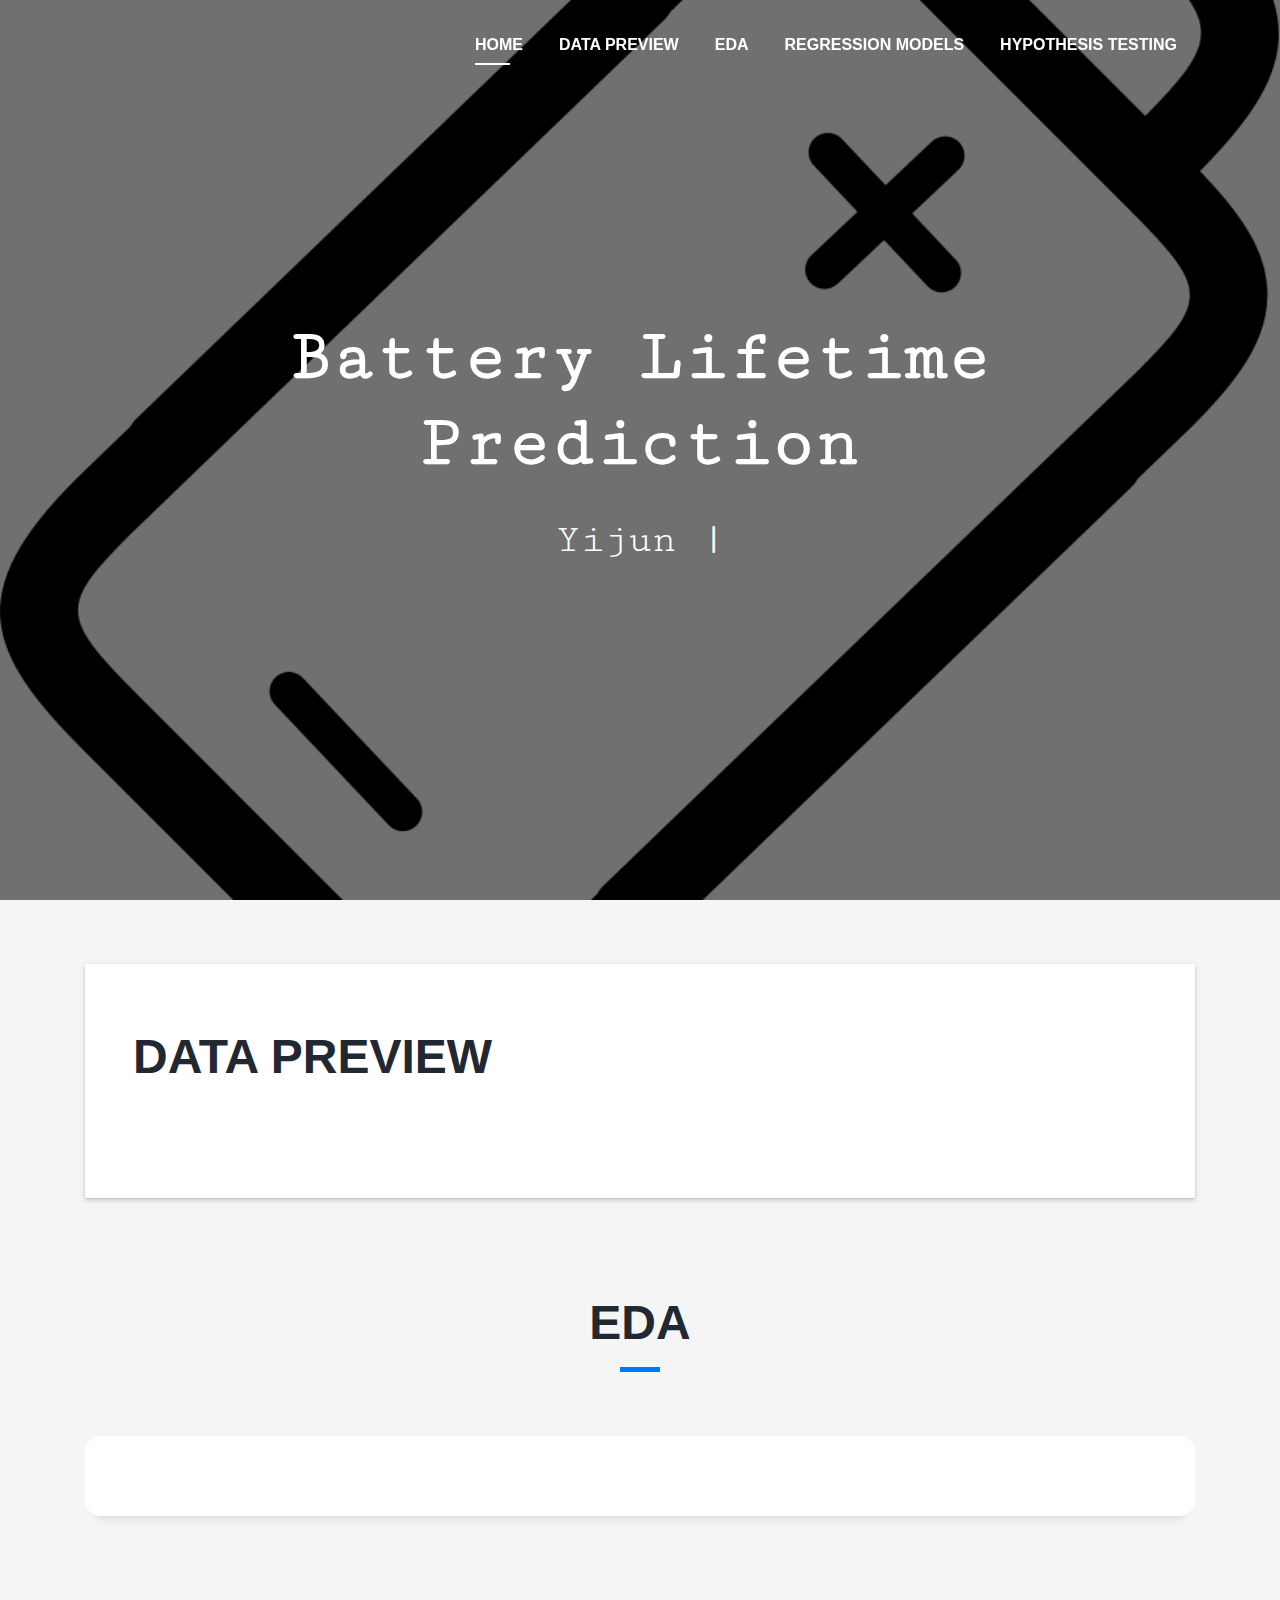
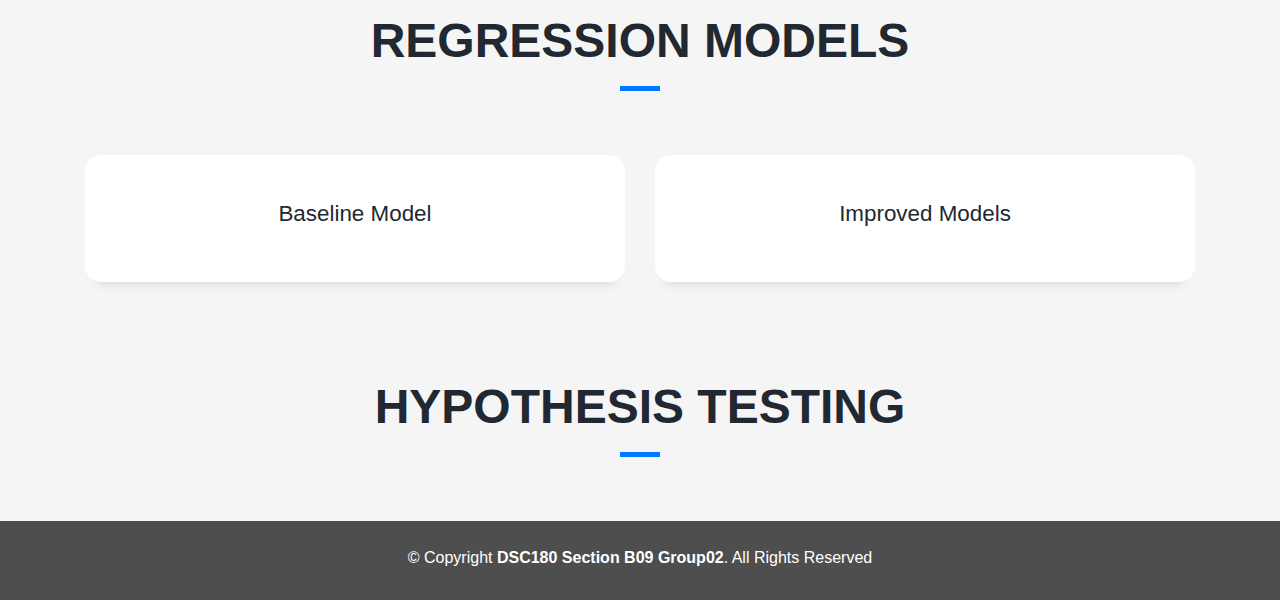
==== docs/index.html @ 3687dd3f "added" ====
<!DOCTYPE html>
<html lang="en">

<head>
  <meta charset="utf-8">
  <meta content="width=device-width, initial-scale=1.0" name="viewport">

  <title>DSC180 Visual Presentation</title>
  <meta content="" name="descriptison">
  <meta content="" name="keywords">

  <!-- Favicons -->

  <link rel="stylesheet" href="https://use.fontawesome.com/releases/v5.15.1/css/all.css" integrity="sha384-vp86vTRFVJgpjF9jiIGPEEqYqlDwgyBgEF109VFjmqGmIY/Y4HV4d3Gp2irVfcrp" crossorigin="anonymous">
  <link rel="preconnect" href="https://fonts.gstatic.com">
  <link href="https://fonts.googleapis.com/css2?family=Cutive+Mono&display=swap" rel="stylesheet">

  <!-- Vendor CSS Files -->
  <link href="assets/vendor/bootstrap/css/bootstrap.min.css" rel="stylesheet">
  <link href="assets/vendor/font-awesome/css/font-awesome.min.css" rel="stylesheet">
  <link href="assets/vendor/ionicons/css/ionicons.min.css" rel="stylesheet">
  <link href="assets/vendor/owl.carousel/assets/owl.carousel.min.css" rel="stylesheet">
  <link href="assets/vendor/venobox/venobox.css" rel="stylesheet">

  <!-- Template Main CSS File -->
  <link href="assets/css/style.css" rel="stylesheet">

  <!-- =======================================================
  * Template Name: DevFolio - v2.3.0
  * Template URL: https://bootstrapmade.com/devfolio-bootstrap-portfolio-html-template/
  * Author: BootstrapMade.com
  * License: https://bootstrapmade.com/license/
  ======================================================== -->
</head>

<body id="page-top">

  <!-- ======= Header/ Navbar ======= -->
  <nav class="navbar navbar-b navbar-trans navbar-expand-md fixed-top" id="mainNav">
    <div class="container">
      <!-- <a class="navbar-brand js-scroll" href="#page-top">Hello, There</a> -->
      <button class="navbar-toggler collapsed" type="button" data-toggle="collapse" data-target="#navbarDefault" aria-controls="navbarDefault" aria-expanded="false" aria-label="Toggle navigation">
        <span></span>
        <span></span>
        <span></span>
      </button>
      <div class="navbar-collapse collapse justify-content-end" id="navbarDefault">
        <ul class="navbar-nav">
          <li class="nav-item">
            <a class="nav-link js-scroll active" href="index.html">Home</a>
          </li>
          <li class="nav-item">
            <a class="nav-link js-scroll" href="#about">Data Preview</a>
          </li>
          <li class="nav-item">
            <a class="nav-link js-scroll" href="#service">EDA</a>
          </li>
          <li class="nav-item">
            <a class="nav-link js-scroll" href="#work">Regression Models</a>
          </li>
          <li class="nav-item">
            <a class="nav-link js-scroll" href="#blog">Hypothesis Testing</a>
          </li>
          <!-- <li class="nav-item">
            <a class="nav-link js-scroll" href="#contact">Contact</a>
          </li> -->
        </ul>
      </div>
    </div>
  </nav>

  <!-- ======= Intro Section ======= -->
  <div id="home" class="intro route bg-image" style="background-image: url(assets/img/intro-bg.jpg)">
    <div class="overlay-itro"></div>
    <div class="intro-content display-table">
      <div class="table-cell">
        <div class="container">
          <!--<p class="display-6 color-d">Hello, world!</p>-->
          <h1 class="intro-title mb-4">Battery Lifetime Prediction</h1>
          <p class="intro-subtitle"><span class="text-slider-items">Yijun Liu, Kaixin Huang, Jinzong Que</span><strong class="text-slider"></strong></p>
          <!-- <p class="pt-3"><a class="btn btn-primary btn js-scroll px-4" href="#about" role="button">Learn More</a></p> -->
        </div>
      </div>
    </div>
  </div><!-- End Intro Section -->

  <main id="main">

    <!-- ======= About Section ======= -->
    <section id="about" class="about-mf sect-pt4 route">
      <div class="container">
        <div class="row">
          <div class="col-sm-12">
            <div class="box-shadow-full">
              <div class="row">
                <!-- <div class="col-md-6"> -->
                  <!-- <div class="row">
                    <div class="col-sm-6 col-md-5">
                      <div class="about-img">
                        <img src="assets/img/testimonial-2.jpg" class="img-fluid rounded b-shadow-a" alt="">
                      </div>
                    </div>
                    <div class="col-sm-6 col-md-7">
                      <div class="about-info">
                        <p><span class="title-s">Name: </span> <span>Yijun Michelle Liu</span></p>
                        <p><span class="title-s">Profile: </span> <span>Data Scientist / Analyst</span></p>
                        <p><span class="title-s">Email: </span> <span>michelleliu1027@gmail.com</span></p>
                        <p><span class="title-s">Phone: </span> <span>(858) 900-4846</span></p>
                      </div>
                    </div>
                  </div> -->
                  <!-- <div class="skill-mf">
                    <p class="title-s">Skill</p>
                    <span>Python</span> <span class="pull-right">85%</span>
                    <div class="progress">
                      <div class="progress-bar" role="progressbar" style="width: 85%; background-color: #4e4e4e;" aria-valuenow="85" aria-valuemin="0" aria-valuemax="100"></div>
                    </div>
                    <span>SQL</span> <span class="pull-right">75%</span>
                    <div class="progress">
                      <div class="progress-bar" role="progressbar" style="width: 75%;background-color: #4e4e4e;" aria-valuenow="75" aria-valuemin="0" aria-valuemax="100"></div>
                    </div>
                    <span>CSS / HTML / JavaScript</span> <span class="pull-right">70%</span>
                    <div class="progress">
                      <div class="progress-bar" role="progressbar" style="width: 70%;background-color: #4e4e4e;" aria-valuenow="70" aria-valuemin="0" aria-valuemax="100"></div>
                    </div>
                    <span>Java</span> <span class="pull-right">60%</span>
                    <div class="progress">
                      <div class="progress-bar" role="progressbar" style="width: 60%;background-color: #4e4e4e;" aria-valuenow="60" aria-valuemin="0" aria-valuemax="100"></div>
                    </div>
                  </div> -->
                <!-- </div> -->
                <div class="col-md-12">
                  <div class="about-me pt-4 pt-md-0">
                    <div class="title-box-2">
                      <h3 class="title-a">
                        Data Preview
                      </h3>
                      <!-- <div>
                        <iframe  src="https://drive.google.com/file/d/12ZG8dMNoC3jYnWRDH4kyrfX8lHMbrJe5/preview" width="480" height="480"></iframe>                      </div>
                    </div> -->
                  </div>
                </div>
              </div>
            </div>
          </div>
        </div>
      </div>
    </section><!-- End About Section -->

    <!-- ======= Services Section ======= -->
    <section id="service" class="services-mf pt-5 route">
      <div class="container">
        <div class="row">
          <div class="col-md-12">
            <div class="title-box text-center">
              <h3 class="title-a">
                EDA
              </h3>
              <p class="subtitle-a">
              </p>
              <div class="line-mf"></div>
            </div>
          </div>
        </div>
        <div class="row">
          <div class="col-md">
            <div class="service-box">
<!--               
              <div class="service-ico">
                <span class="ico-circle"><i class="fas fa-chalkboard-teacher"></i></span>
              </div> -->


              <!-- <div class="service-content">


                <h2 class="s-title">UCSD Data Science Tutor</h2>
                <button type="button" class="btn btn-primary btn-tutor" data-toggle="modal" data-target=".bd-example-modal-lg-1">See More</button>
                <div class="modal fade bd-example-modal-lg-1" tabindex="-1" role="dialog" aria-labelledby="myLargeModalLabel" aria-hidden="true">
                  <div class="modal-dialog modal-xl">
                    <div class="modal-content">
                      <p class="s-description text-center">
                        <h1 class="jdDescrip">What I did there</h1>
                        <ul>
                          <li>Have been tutoring for 1 year and 3 months, total for 5 quarters. Tutored courses: DSC80 and DSC20 (Professor Aaron Fraenkel, and Professor Marina Langlois)</li>
                          <li>Taught Python basics, including cleaning messy data, visualizing data, scraping data, HTML, Regex and machine learning concepts.</li>
                          <li>Assisted Professor Marina Langlois and Professor Aaron Fraenkel in designing programing assignments and problems for Midterms and Finals, graded students’ projects, and held discussion and review session.</li>
                        </ul>
                      </p>
                    </div>
                  </div>
                </div>


              </div> -->
            </div>
          </div>
    </section><!-- End Services Section -->
    <!-- ======= Services Section ======= -->
    <section id="work" class="services-mf pt-5 route">
      <div class="container">
        <div class="row">
          <div class="col-sm-12">
            <div class="title-box text-center">
              <h3 class="title-a">
                Regression Models
              </h3>
              <p class="subtitle-a">
              </p>
              <div class="line-mf"></div>
            </div>
          </div>
        </div>
        <div class="row">
          <div class="col-md-6">
            <div class="service-box">
              <!-- <div class="service-ico">
                <span class="ico-circle"><i class="fab fa-tiktok"></i></span>
              </div> -->
              <div class="service-content">
                <h2 class="s-title">Baseline Model</h2>
                <!-- Large modal -->


                <!-- <button type="button" class="btn btn-primary" data-toggle="modal" data-target=".bd-example-modal-lg">See More</button> -->
<!-- 
                <div class="modal fade bd-example-modal-lg" tabindex="-1" role="dialog" aria-labelledby="myLargeModalLabel" aria-hidden="true">
                  <div class="modal-dialog modal-xl">
                    <div class="modal-content">
                      <p class="s-description text-center">
                        <h1 class="jdDescrip">What I did there</h1>
                        <ul>
                          <li>Exported data of competitions among streamers, and analyzed strategic feasibility to promote the formulation of business-related strategies.</li>
                          <li>Followed abnormal data, collected revenue data of streamers with SQL, and confirmed the correlation between abnormal data and strategic changes.</li>
                          <li>Understood streamers’ needs by carrying out surveys among them and issued questionnaires to those streamers whose revenue has declined; Used Python to analyze the word frequency of text information in the questionnaire, obtained the most frequent words and sentences, and tapped the potential demands of users.</li>
                          <li>Followed up the changes in the strategy, communicated with the Research Department to deploy the strategic experiment, and took responsibility for the overall strategic copywriting</li>
                        </ul>
                      </p>
                    </div>
                  </div>
                </div> -->

              </div>
            </div>
          </div>
          <div class="col-md-6">
            <div class="service-box">
              <!-- <div class="service-ico">
                <span class="ico-circle"><i class="fas fa-tv"></i></span>
              </div> -->
              <div class="service-content">
                <h2 class="s-title">Improved Models</h2>
                <!-- Large modal -->


                <!-- <button type="button" class="btn btn-primary" data-toggle="modal" data-target=".bd-example-modal-lg-6">See More</button> -->

                <!-- <div class="modal fade bd-example-modal-lg-6" tabindex="-1" role="dialog" aria-labelledby="myLargeModalLabel" aria-hidden="true">
                  <div class="modal-dialog modal-xl">
                    <div class="modal-content">
                      <p class="s-description text-center">
                        <h1 class="jdDescrip">What I did there</h1>
                        <ul>
                          <li>Helped Operator Network Center discover the past 3-month behavioral data of unsubscribed users in June by extracting data with SQL from online dataset, cleaning and mining with Python and Excel, exploring abnormal data with Exploratory Data Analysis, and training clustering model (KMeans) with scikitlearn library to extract features</li>
                          <li>Presented weekly and monthly reports about the subscription information by visualizing with PowerPoint and worked closely with Marketing Department to analyze those abnormal data and explore users’ intensives behind those data.</li>
                          <li>Used Python for mining features of unsubscribed VIP and worked closely with Product and Operation Department, planning strategies for increasing monthly User Retention Ratio; decreased the unsubscribed rate in August by 70%.</li>
                        </ul>
                      </p>
                    </div>
                  </div>
                </div> -->

              </div>
            </div>
          </div>
    </section><!-- End Services Section -->

    <!-- ======= Services Section ======= -->
    <section id="blog" class="services-mf pt-5 route">
      <div class="container">
        <div class="row">
          <div class="col-sm-12">
            <div class="title-box text-center">
              <h3 class="title-a">
                Hypothesis Testing
              </h3>
              <p class="subtitle-a">
              </p>
              <div class="line-mf"></div>
            </div>
          </div>
        </div>
        <div class="row">

          <!-- <div class="col-md-6">
            <div class="service-box">
              <div class="service-ico">
                <span class="ico-circle"><i class="fas fa-mouse-pointer"></i></span>
              </div>
              <div class="service-content">
                <h2 class="s-title">Interactive Data Visualization</h2>
                <button type="button" class="btn btn-primary" data-toggle="modal" data-target=".bd-example-modal-lg-2">See More</button>

                <div class="modal fade bd-example-modal-lg-2" tabindex="-1" role="dialog" aria-labelledby="myLargeModalLabel" aria-hidden="true">
                  <div class="modal-dialog modal-xl">
                    <div class="modal-content">
                      <p class="s-description text-center">
                        <h1 class="jdDescrip">What I did</h1>
                        <ul>
                          <li>Designed a dashboard that enabled users to interact with data by real-time mouse moves.</li>
                          <li>Realized data visualization with Highcharts Library, cleaned the original data and designed the data structure with JavaScript, typeset the web page with HTML, and beautified the page with CSS in designing.</li>
                        </ul>
                        <div class="embed-responsive embed-responsive-16by9">
                          <iframe class="embed-responsive-item" src="dataVisualization/index.html" allowfullscreen></iframe>
                        </div>
                      </p>
                    </div>
                  </div>
                </div>
              </div>
            </div>
          </div> -->
<!--           
          <div class="col-md-6">
            <div class="service-box">
              <div class="service-ico">
                <span class="ico-circle"><i class="far fa-smile-wink"></i></span>
              </div>
              <div class="service-content">
                <h2 class="s-title">Facial Recognition and Emotional Detection System</h2>
                <button type="button" class="btn btn-primary" data-toggle="modal" data-target=".bd-example-modal-lg-3">See More</button>

                <div class="modal fade bd-example-modal-lg-3" tabindex="-1" role="dialog" aria-labelledby="myLargeModalLabel" aria-hidden="true">
                  <div class="modal-dialog modal-xl">
                    <div class="modal-content">
                      <p class="s-description text-center">
                        <h1 class="jdDescrip">What I did</h1>
                        <ul>
                          <li>Developed data uploader by using Python to transform pictures with names into a table with columns (name and extracted features) for later training part in this project.</li>
                          <li>Extracted facial mark features with Dlib library on sampled dataset with emotion-labeled pictures, and applied a supervised learning algorithm on those facial marks to train an emotional detector model, achieving a highest accuracy of 89.43% with logistic regression.</li>
                          <iframe src="https://drive.google.com/file/d/1r1zD1OJHiV5Xkw9RMgft1dY8mTyrAZ5q/preview" width="640" height="480"></iframe>                        </ul>
                      </p>
                    </div>
                  </div>
                </div>
              </div>
            </div>
          </div> -->

          
          <!-- <div class="col-md-6">
            <div class="service-box">
              <div class="service-ico">
                <span class="ico-circle"><i class="fas fa-helicopter"></i></span>
              </div>
              <div class="service-content">
                <h2 class="s-title">2015 U.S. Flight Delay Forecast Project </h2>
                <button type="button" class="btn btn-primary" data-toggle="modal" data-target=".bd-example-modal-lg-4">See More</button>

                <div class="modal fade bd-example-modal-lg-4" tabindex="-1" role="dialog" aria-labelledby="myLargeModalLabel" aria-hidden="true">
                  <div class="modal-dialog modal-xl">
                    <div class="modal-content">
                      <p class="s-description text-center">
                        <h1 class="jdDescrip">What I did</h1>
                        <ul>
                          <li>Collected flight information of U.S. flights in 2015, and found that flight delays were related to location, time and airlines through feature engineering; Built an optimal model based on the decision tree model for predicting flight delays according to the above characteristics, and achieved an accuracy rate of 62%.</li>
                          <li>Was selected as the outstanding project representative of the semester.</li>
                          <div class="embed-responsive embed-responsive-16by9">
                            <iframe src="https://drive.google.com/file/d/1Dc42E1G8ALvD4xvNFuGURfzL2yTkOsL2/preview" width="640" height="480"></iframe>
                          </div>
                        </ul>
                      </p>
                    </div>
                  </div>
                </div>
              </div>
            </div>
          </div> -->



          <!-- <div class="col-md-6">
            <div class="service-box">
              <div class="service-ico">
                <span class="ico-circle"><i class="fas fa-paint-brush"></i></span>
              </div>
              <div class="service-content">
                <h2 class="s-title">Art Analysis for Henri Matisse and Pablo Picasso</h2>
                <button type="button" class="btn btn-primary" data-toggle="modal" data-target=".bd-example-modal-lg-5">See More</button>

                <div class="modal fade bd-example-modal-lg-5" tabindex="-1" role="dialog" aria-labelledby="myLargeModalLabel" aria-hidden="true">
                  <div class="modal-dialog modal-xl">
                    <div class="modal-content">
                      <p class="s-description text-center">
                        <h1 class="jdDescrip">What I did</h1>
                        <ul>
                          <li>Took responsible for data extracting; Assisted in extracting features of Henri Matisse and Pablo Picasso’s paintings, and trained an arbitrary tree model based on RMS Contrast and Average Entropy, with a model classification accuracy of up to 83.3%.</li>
                          <iframe src="https://drive.google.com/file/d/1qhPd_f94xGOTPGQF1C0S_T3L8R3OWzOp/preview" width="640" height="480"></iframe>
                        </ul>
                      </p>
                    </div>
                  </div>
                </div>
              </div>
            </div>
          </div> -->



        </div>
    </section><!-- End Services Section -->



  </main><!-- End #main -->

  <!-- ======= Footer ======= -->
  <footer>
    <div class="container">
      <div class="row">
        <div class="col-sm-12">
          <div class="copyright-box">
            <p class="copyright">&copy; Copyright <strong>DSC180 Section B09 Group02</strong>. All Rights Reserved</p>
            <div class="credits">
              <!--
              All the links in the footer should remain intact.
              You can delete the links only if you purchased the pro version.
              Licensing information: https://bootstrapmade.com/license/
              Purchase the pro version with working PHP/AJAX contact form: https://bootstrapmade.com/buy/?theme=DevFolio
            -->
            </div>
          </div>
        </div>
      </div>
    </div>
  </footer><!-- End  Footer -->

  <a href="#" class="back-to-top"><i class="fa fa-chevron-up"></i></a>
  <div id="preloader"></div>

  <!-- Vendor JS Files -->
  <script src="assets/vendor/jquery/jquery.min.js"></script>
  <script src="assets/vendor/bootstrap/js/bootstrap.bundle.min.js"></script>
  <script src="assets/vendor/jquery.easing/jquery.easing.min.js"></script>
  <script src="assets/vendor/php-email-form/validate.js"></script>
  <script src="assets/vendor/waypoints/jquery.waypoints.min.js"></script>
  <script src="assets/vendor/counterup/jquery.counterup.min.js"></script>
  <script src="assets/vendor/owl.carousel/owl.carousel.min.js"></script>
  <script src="assets/vendor/typed.js/typed.min.js"></script>
  <script src="assets/vendor/venobox/venobox.min.js"></script>

  <!-- Template Main JS File -->
  <script src="assets/js/main.js"></script>

</body>

</html>
---- docs/assets/vendor/venobox/venobox.css ----
/* ------ venobox.css --------*/
.vbox-overlay *, .vbox-overlay *:before, .vbox-overlay *:after{
    -webkit-backface-visibility: hidden;
    -webkit-box-sizing:border-box;
    -moz-box-sizing:border-box;
    box-sizing:border-box;
}
.vbox-overlay * { 
    -webkit-backface-visibility: visible;
    backface-visibility: visible;
}
.vbox-overlay{
    display: -webkit-flex;
    display: flex;
    -webkit-flex-direction: column;
    flex-direction: column;
    -webkit-justify-content: center;
    justify-content: center;
    -webkit-align-items: center;
    align-items: center;
    position: fixed;
    left: 0;
    top: 0;
    bottom: 0;
    right: 0;
    z-index: 999999;
}

/* ----- navigation ----- */
.vbox-title{
    width: 100%;
    height: 40px;
    float: left;
    text-align: center;
    line-height: 28px;
    font-size: 12px;
    padding: 6px 50px;
    overflow: hidden;
    position: fixed;
    display: none;
    left: 0;
    z-index: 89;
}
.vbox-close{
    cursor: pointer;
    position: fixed;
    top: -1px;
    right: 0;
    width: 50px;
    height: 40px;
    padding: 6px;
    display: block;
    background-position:10px center;
    overflow: hidden;
    font-size: 24px;
    line-height: 1;
    text-align: center;
    z-index: 99;
}
.vbox-left{
    cursor: pointer;
    position: fixed;
    left: 0;
    height: 40px;
    overflow: hidden;
    line-height: 28px;
    font-size: 12px;
    z-index: 99;
    display: flex;
    align-items:center;
}
.vbox-num{
    display: inline-block;
    margin: 6px 0 6px 15px;
}
/* ----- Social share ----- */
.vbox-share{
    line-height: 28px;
    font-size: 12px;
    overflow: hidden;
    position: fixed;
    left: 0;
    z-index: 98;
    display: flex;
    align-items:center;
    justify-content: center;
    width: 100%;
    text-align: center;
}
.vbox-share svg{
    max-height: 28px;
    width: 28px;
    z-index: 10;
    margin-left: 12px;
    margin-top: 6px;
    margin-bottom: 6px;
    vertical-align: middle;
}


/* ----- navigation ARROWS ----- */
.vbox-next, .vbox-prev{
    position: fixed;
    top: 50%;
    margin-top: -15px;
    overflow: hidden;
    cursor: pointer;
    display: block;
    width: 45px;
    height: 45px;
    z-index: 99;
}
.vbox-next span, .vbox-prev span{
    position: relative;
    width: 20px;
    height: 20px;
    border: 2px solid transparent;
    border-top-color: #B6B6B6;
    border-right-color: #B6B6B6;
    text-indent: -100px;
    position: absolute;
    top: 8px;
    display: block;
}
.vbox-prev{
    left: 15px;
}
.vbox-next{
    right: 15px;
}
.vbox-prev span{
    left: 10px;
    -ms-transform: rotate(-135deg);
    -webkit-transform: rotate(-135deg);
    transform: rotate(-135deg);
}
.vbox-next span{
    -ms-transform: rotate(45deg);
    -webkit-transform: rotate(45deg);
    transform: rotate(45deg);
    right: 10px;
}
/* ------- inline window ------ */
.vbox-inline{
    width: 420px;
    height: 315px;
    height: 70vh;
    padding: 10px;
    background: #fff;
    margin: 0 auto;
    overflow: auto;
    text-align: left;
}
/* ------- Video & iFrames window ------ */
.venoframe{
    max-width: 100%;
    width: 100%;
    border: none;
    width: 100%;
    height: 260px;
    height: 70vh;
}
.venoframe.vbvid{
    height: 260px;
}
@media (min-width: 768px) {
    .venoframe, .vbox-inline{
        width: 90%;
        height: 360px;
        height: 70vh;
    }
    .venoframe.vbvid{
        width: 640px;
        height: 360px;
    }
}
@media (min-width: 992px) {
    .venoframe, .vbox-inline{
        max-width: 1200px;
        width: 80%;
        height: 540px;
        height: 70vh;
    }
    .venoframe.vbvid{
        width: 960px;
        height: 540px;
    }
}
/* 
Please do NOT edit this part! 
or at least read this note: http://i.imgur.com/7C0ws9e.gif
*/
.vbox-open{
    overflow: hidden;
}
.vbox-container{
    position: absolute;
    left: 0;
    right: 0;
    top: 0;
    bottom: 0;
    overflow-x: hidden;
    overflow-y: scroll;
    overflow-scrolling: touch;
    -webkit-overflow-scrolling: touch;
    z-index: 20;
    max-height: 100%;

}

.vbox-content{
    text-align: center;
    float: left;
    width: 100%;
    position: relative;
    overflow: hidden;
    padding: 20px 4%;
}
.vbox-container img{
    max-width: 100%;
    height: auto;
}
.vbox-figlio{
    box-shadow: 0 0 12px rgba(0,0,0,0.19), 0 6px 6px rgba(0,0,0,0.23);
    max-width: 100%;
    text-align: initial;
}
img.vbox-figlio{
    -webkit-user-select: none;
-khtml-user-select: none;
-moz-user-select: none;
-o-user-select: none;
user-select: none;
}
.vbox-content.swipe-left{
    margin-left: -200px !important;
}
.vbox-content.swipe-right{
    margin-left: 200px !important;
}
.vbox-animated{
    webkit-transition: margin 300ms ease-out;
    transition: margin 300ms ease-out;
}

/* ---------- preloader ----------
 * SPINKIT 
 * http://tobiasahlin.com/spinkit/
-------------------------------- */
.sk-double-bounce,.sk-rotating-plane{width:40px;height:40px;margin:40px auto}.sk-rotating-plane{background-color:#333;-webkit-animation:sk-rotatePlane 1.2s infinite ease-in-out;animation:sk-rotatePlane 1.2s infinite ease-in-out}@-webkit-keyframes sk-rotatePlane{0%{-webkit-transform:perspective(120px) rotateX(0) rotateY(0);transform:perspective(120px) rotateX(0) rotateY(0)}50%{-webkit-transform:perspective(120px) rotateX(-180.1deg) rotateY(0);transform:perspective(120px) rotateX(-180.1deg) rotateY(0)}100%{-webkit-transform:perspective(120px) rotateX(-180deg) rotateY(-179.9deg);transform:perspective(120px) rotateX(-180deg) rotateY(-179.9deg)}}@keyframes sk-rotatePlane{0%{-webkit-transform:perspective(120px) rotateX(0) rotateY(0);transform:perspective(120px) rotateX(0) rotateY(0)}50%{-webkit-transform:perspective(120px) rotateX(-180.1deg) rotateY(0);transform:perspective(120px) rotateX(-180.1deg) rotateY(0)}100%{-webkit-transform:perspective(120px) rotateX(-180deg) rotateY(-179.9deg);transform:perspective(120px) rotateX(-180deg) rotateY(-179.9deg)}}.sk-double-bounce{position:relative}.sk-double-bounce .sk-child{width:100%;height:100%;border-radius:50%;background-color:#333;opacity:.6;position:absolute;top:0;left:0;-webkit-animation:sk-doubleBounce 2s infinite ease-in-out;animation:sk-doubleBounce 2s infinite ease-in-out}.sk-chasing-dots .sk-child,.sk-spinner-pulse,.sk-three-bounce .sk-child{background-color:#333;border-radius:100%}.sk-double-bounce .sk-double-bounce2{-webkit-animation-delay:-1s;animation-delay:-1s}@-webkit-keyframes sk-doubleBounce{0%,100%{-webkit-transform:scale(0);transform:scale(0)}50%{-webkit-transform:scale(1);transform:scale(1)}}@keyframes sk-doubleBounce{0%,100%{-webkit-transform:scale(0);transform:scale(0)}50%{-webkit-transform:scale(1);transform:scale(1)}}.sk-wave{margin:40px auto;width:50px;height:40px;text-align:center;font-size:10px}.sk-wave .sk-rect{background-color:#333;height:100%;width:6px;display:inline-block;-webkit-animation:sk-waveStretchDelay 1.2s infinite ease-in-out;animation:sk-waveStretchDelay 1.2s infinite ease-in-out}.sk-wave .sk-rect1{-webkit-animation-delay:-1.2s;animation-delay:-1.2s}.sk-wave .sk-rect2{-webkit-animation-delay:-1.1s;animation-delay:-1.1s}.sk-wave .sk-rect3{-webkit-animation-delay:-1s;animation-delay:-1s}.sk-wave .sk-rect4{-webkit-animation-delay:-.9s;animation-delay:-.9s}.sk-wave .sk-rect5{-webkit-animation-delay:-.8s;animation-delay:-.8s}@-webkit-keyframes sk-waveStretchDelay{0%,100%,40%{-webkit-transform:scaleY(.4);transform:scaleY(.4)}20%{-webkit-transform:scaleY(1);transform:scaleY(1)}}@keyframes sk-waveStretchDelay{0%,100%,40%{-webkit-transform:scaleY(.4);transform:scaleY(.4)}20%{-webkit-transform:scaleY(1);transform:scaleY(1)}}.sk-wandering-cubes{margin:40px auto;width:40px;height:40px;position:relative}.sk-wandering-cubes .sk-cube{background-color:#333;width:10px;height:10px;position:absolute;top:0;left:0;-webkit-animation:sk-wanderingCube 1.8s ease-in-out -1.8s infinite both;animation:sk-wanderingCube 1.8s ease-in-out -1.8s infinite both}.sk-chasing-dots,.sk-spinner-pulse{width:40px;height:40px;margin:40px auto}.sk-wandering-cubes .sk-cube2{-webkit-animation-delay:-.9s;animation-delay:-.9s}@-webkit-keyframes sk-wanderingCube{0%{-webkit-transform:rotate(0);transform:rotate(0)}25%{-webkit-transform:translateX(30px) rotate(-90deg) scale(.5);transform:translateX(30px) rotate(-90deg) scale(.5)}50%{-webkit-transform:translateX(30px) translateY(30px) rotate(-179deg);transform:translateX(30px) translateY(30px) rotate(-179deg)}50.1%{-webkit-transform:translateX(30px) translateY(30px) rotate(-180deg);transform:translateX(30px) translateY(30px) rotate(-180deg)}75%{-webkit-transform:translateX(0) translateY(30px) rotate(-270deg) scale(.5);transform:translateX(0) translateY(30px) rotate(-270deg) scale(.5)}100%{-webkit-transform:rotate(-360deg);transform:rotate(-360deg)}}@keyframes sk-wanderingCube{0%{-webkit-transform:rotate(0);transform:rotate(0)}25%{-webkit-transform:translateX(30px) rotate(-90deg) scale(.5);transform:translateX(30px) rotate(-90deg) scale(.5)}50%{-webkit-transform:translateX(30px) translateY(30px) rotate(-179deg);transform:translateX(30px) translateY(30px) rotate(-179deg)}50.1%{-webkit-transform:translateX(30px) translateY(30px) rotate(-180deg);transform:translateX(30px) translateY(30px) rotate(-180deg)}75%{-webkit-transform:translateX(0) translateY(30px) rotate(-270deg) scale(.5);transform:translateX(0) translateY(30px) rotate(-270deg) scale(.5)}100%{-webkit-transform:rotate(-360deg);transform:rotate(-360deg)}}.sk-spinner-pulse{-webkit-animation:sk-pulseScaleOut 1s infinite ease-in-out;animation:sk-pulseScaleOut 1s infinite ease-in-out}@-webkit-keyframes sk-pulseScaleOut{0%{-webkit-transform:scale(0);transform:scale(0)}100%{-webkit-transform:scale(1);transform:scale(1);opacity:0}}@keyframes sk-pulseScaleOut{0%{-webkit-transform:scale(0);transform:scale(0)}100%{-webkit-transform:scale(1);transform:scale(1);opacity:0}}.sk-chasing-dots{position:relative;text-align:center;-webkit-animation:sk-chasingDotsRotate 2s infinite linear;animation:sk-chasingDotsRotate 2s infinite linear}.sk-chasing-dots .sk-child{width:60%;height:60%;display:inline-block;position:absolute;top:0;-webkit-animation:sk-chasingDotsBounce 2s infinite ease-in-out;animation:sk-chasingDotsBounce 2s infinite ease-in-out}.sk-chasing-dots .sk-dot2{top:auto;bottom:0;-webkit-animation-delay:-1s;animation-delay:-1s}@-webkit-keyframes sk-chasingDotsRotate{100%{-webkit-transform:rotate(360deg);transform:rotate(360deg)}}@keyframes sk-chasingDotsRotate{100%{-webkit-transform:rotate(360deg);transform:rotate(360deg)}}@-webkit-keyframes sk-chasingDotsBounce{0%,100%{-webkit-transform:scale(0);transform:scale(0)}50%{-webkit-transform:scale(1);transform:scale(1)}}@keyframes sk-chasingDotsBounce{0%,100%{-webkit-transform:scale(0);transform:scale(0)}50%{-webkit-transform:scale(1);transform:scale(1)}}.sk-three-bounce{margin:40px auto;width:80px;text-align:center}.sk-three-bounce .sk-child{width:20px;height:20px;display:inline-block;-webkit-animation:sk-three-bounce 1.4s ease-in-out 0s infinite both;animation:sk-three-bounce 1.4s ease-in-out 0s infinite both}.sk-circle .sk-child:before,.sk-fading-circle .sk-circle:before{display:block;border-radius:100%;content:'';background-color:#333}.sk-three-bounce .sk-bounce1{-webkit-animation-delay:-.32s;animation-delay:-.32s}.sk-three-bounce .sk-bounce2{-webkit-animation-delay:-.16s;animation-delay:-.16s}@-webkit-keyframes sk-three-bounce{0%,100%,80%{-webkit-transform:scale(0);transform:scale(0)}40%{-webkit-transform:scale(1);transform:scale(1)}}@keyframes sk-three-bounce{0%,100%,80%{-webkit-transform:scale(0);transform:scale(0)}40%{-webkit-transform:scale(1);transform:scale(1)}}.sk-circle{margin:40px auto;width:40px;height:40px;position:relative}.sk-circle .sk-child{width:100%;height:100%;position:absolute;left:0;top:0}.sk-circle .sk-child:before{margin:0 auto;width:15%;height:15%;-webkit-animation:sk-circleBounceDelay 1.2s infinite ease-in-out both;animation:sk-circleBounceDelay 1.2s infinite ease-in-out both}.sk-circle .sk-circle2{-webkit-transform:rotate(30deg);-ms-transform:rotate(30deg);transform:rotate(30deg)}.sk-circle .sk-circle3{-webkit-transform:rotate(60deg);-ms-transform:rotate(60deg);transform:rotate(60deg)}.sk-circle .sk-circle4{-webkit-transform:rotate(90deg);-ms-transform:rotate(90deg);transform:rotate(90deg)}.sk-circle .sk-circle5{-webkit-transform:rotate(120deg);-ms-transform:rotate(120deg);transform:rotate(120deg)}.sk-circle .sk-circle6{-webkit-transform:rotate(150deg);-ms-transform:rotate(150deg);transform:rotate(150deg)}.sk-circle .sk-circle7{-webkit-transform:rotate(180deg);-ms-transform:rotate(180deg);transform:rotate(180deg)}.sk-circle .sk-circle8{-webkit-transform:rotate(210deg);-ms-transform:rotate(210deg);transform:rotate(210deg)}.sk-circle .sk-circle9{-webkit-transform:rotate(240deg);-ms-transform:rotate(240deg);transform:rotate(240deg)}.sk-circle .sk-circle10{-webkit-transform:rotate(270deg);-ms-transform:rotate(270deg);transform:rotate(270deg)}.sk-circle .sk-circle11{-webkit-transform:rotate(300deg);-ms-transform:rotate(300deg);transform:rotate(300deg)}.sk-circle .sk-circle12{-webkit-transform:rotate(330deg);-ms-transform:rotate(330deg);transform:rotate(330deg)}.sk-circle .sk-circle2:before{-webkit-animation-delay:-1.1s;animation-delay:-1.1s}.sk-circle .sk-circle3:before{-webkit-animation-delay:-1s;animation-delay:-1s}.sk-circle .sk-circle4:before{-webkit-animation-delay:-.9s;animation-delay:-.9s}.sk-circle .sk-circle5:before{-webkit-animation-delay:-.8s;animation-delay:-.8s}.sk-circle .sk-circle6:before{-webkit-animation-delay:-.7s;animation-delay:-.7s}.sk-circle .sk-circle7:before{-webkit-animation-delay:-.6s;animation-delay:-.6s}.sk-circle .sk-circle8:before{-webkit-animation-delay:-.5s;animation-delay:-.5s}.sk-circle .sk-circle9:before{-webkit-animation-delay:-.4s;animation-delay:-.4s}.sk-circle .sk-circle10:before{-webkit-animation-delay:-.3s;animation-delay:-.3s}.sk-circle .sk-circle11:before{-webkit-animation-delay:-.2s;animation-delay:-.2s}.sk-circle .sk-circle12:before{-webkit-animation-delay:-.1s;animation-delay:-.1s}@-webkit-keyframes sk-circleBounceDelay{0%,100%,80%{-webkit-transform:scale(0);transform:scale(0)}40%{-webkit-transform:scale(1);transform:scale(1)}}@keyframes sk-circleBounceDelay{0%,100%,80%{-webkit-transform:scale(0);transform:scale(0)}40%{-webkit-transform:scale(1);transform:scale(1)}}.sk-cube-grid{width:40px;height:40px;margin:40px auto}.sk-cube-grid .sk-cube{width:33.33%;height:33.33%;background-color:#333;float:left;-webkit-animation:sk-cubeGridScaleDelay 1.3s infinite ease-in-out;animation:sk-cubeGridScaleDelay 1.3s infinite ease-in-out}.sk-cube-grid .sk-cube1{-webkit-animation-delay:.2s;animation-delay:.2s}.sk-cube-grid .sk-cube2{-webkit-animation-delay:.3s;animation-delay:.3s}.sk-cube-grid .sk-cube3{-webkit-animation-delay:.4s;animation-delay:.4s}.sk-cube-grid .sk-cube4{-webkit-animation-delay:.1s;animation-delay:.1s}.sk-cube-grid .sk-cube5{-webkit-animation-delay:.2s;animation-delay:.2s}.sk-cube-grid .sk-cube6{-webkit-animation-delay:.3s;animation-delay:.3s}.sk-cube-grid .sk-cube7{-webkit-animation-delay:0ms;animation-delay:0ms}.sk-cube-grid .sk-cube8{-webkit-animation-delay:.1s;animation-delay:.1s}.sk-cube-grid .sk-cube9{-webkit-animation-delay:.2s;animation-delay:.2s}@-webkit-keyframes sk-cubeGridScaleDelay{0%,100%,70%{-webkit-transform:scale3D(1,1,1);transform:scale3D(1,1,1)}35%{-webkit-transform:scale3D(0,0,1);transform:scale3D(0,0,1)}}@keyframes sk-cubeGridScaleDelay{0%,100%,70%{-webkit-transform:scale3D(1,1,1);transform:scale3D(1,1,1)}35%{-webkit-transform:scale3D(0,0,1);transform:scale3D(0,0,1)}}.sk-fading-circle{margin:40px auto;width:40px;height:40px;position:relative}.sk-fading-circle .sk-circle{width:100%;height:100%;position:absolute;left:0;top:0}.sk-fading-circle .sk-circle:before{margin:0 auto;width:15%;height:15%;-webkit-animation:sk-circleFadeDelay 1.2s infinite ease-in-out both;animation:sk-circleFadeDelay 1.2s infinite ease-in-out both}.sk-fading-circle .sk-circle2{-webkit-transform:rotate(30deg);-ms-transform:rotate(30deg);transform:rotate(30deg)}.sk-fading-circle .sk-circle3{-webkit-transform:rotate(60deg);-ms-transform:rotate(60deg);transform:rotate(60deg)}.sk-fading-circle .sk-circle4{-webkit-transform:rotate(90deg);-ms-transform:rotate(90deg);transform:rotate(90deg)}.sk-fading-circle .sk-circle5{-webkit-transform:rotate(120deg);-ms-transform:rotate(120deg);transform:rotate(120deg)}.sk-fading-circle .sk-circle6{-webkit-transform:rotate(150deg);-ms-transform:rotate(150deg);transform:rotate(150deg)}.sk-fading-circle .sk-circle7{-webkit-transform:rotate(180deg);-ms-transform:rotate(180deg);transform:rotate(180deg)}.sk-fading-circle .sk-circle8{-webkit-transform:rotate(210deg);-ms-transform:rotate(210deg);transform:rotate(210deg)}.sk-fading-circle .sk-circle9{-webkit-transform:rotate(240deg);-ms-transform:rotate(240deg);transform:rotate(240deg)}.sk-fading-circle .sk-circle10{-webkit-transform:rotate(270deg);-ms-transform:rotate(270deg);transform:rotate(270deg)}.sk-fading-circle .sk-circle11{-webkit-transform:rotate(300deg);-ms-transform:rotate(300deg);transform:rotate(300deg)}.sk-fading-circle .sk-circle12{-webkit-transform:rotate(330deg);-ms-transform:rotate(330deg);transform:rotate(330deg)}.sk-fading-circle .sk-circle2:before{-webkit-animation-delay:-1.1s;animation-delay:-1.1s}.sk-fading-circle .sk-circle3:before{-webkit-animation-delay:-1s;animation-delay:-1s}.sk-fading-circle .sk-circle4:before{-webkit-animation-delay:-.9s;animation-delay:-.9s}.sk-fading-circle .sk-circle5:before{-webkit-animation-delay:-.8s;animation-delay:-.8s}.sk-fading-circle .sk-circle6:before{-webkit-animation-delay:-.7s;animation-delay:-.7s}.sk-fading-circle .sk-circle7:before{-webkit-animation-delay:-.6s;animation-delay:-.6s}.sk-fading-circle .sk-circle8:before{-webkit-animation-delay:-.5s;animation-delay:-.5s}.sk-fading-circle .sk-circle9:before{-webkit-animation-delay:-.4s;animation-delay:-.4s}.sk-fading-circle .sk-circle10:before{-webkit-animation-delay:-.3s;animation-delay:-.3s}.sk-fading-circle .sk-circle11:before{-webkit-animation-delay:-.2s;animation-delay:-.2s}.sk-fading-circle .sk-circle12:before{-webkit-animation-delay:-.1s;animation-delay:-.1s}@-webkit-keyframes sk-circleFadeDelay{0%,100%,39%{opacity:0}40%{opacity:1}}@keyframes sk-circleFadeDelay{0%,100%,39%{opacity:0}40%{opacity:1}}.sk-folding-cube{margin:40px auto;width:40px;height:40px;position:relative;-webkit-transform:rotateZ(45deg);transform:rotateZ(45deg)}.sk-folding-cube .sk-cube{float:left;width:50%;height:50%;position:relative;-webkit-transform:scale(1.1);-ms-transform:scale(1.1);transform:scale(1.1)}.sk-folding-cube .sk-cube:before{content:'';position:absolute;top:0;left:0;width:100%;height:100%;background-color:#333;-webkit-animation:sk-foldCubeAngle 2.4s infinite linear both;animation:sk-foldCubeAngle 2.4s infinite linear both;-webkit-transform-origin:100% 100%;-ms-transform-origin:100% 100%;transform-origin:100% 100%}.sk-folding-cube .sk-cube2{-webkit-transform:scale(1.1) rotateZ(90deg);transform:scale(1.1) rotateZ(90deg)}.sk-folding-cube .sk-cube3{-webkit-transform:scale(1.1) rotateZ(180deg);transform:scale(1.1) rotateZ(180deg)}.sk-folding-cube .sk-cube4{-webkit-transform:scale(1.1) rotateZ(270deg);transform:scale(1.1) rotateZ(270deg)}.sk-folding-cube .sk-cube2:before{-webkit-animation-delay:.3s;animation-delay:.3s}.sk-folding-cube .sk-cube3:before{-webkit-animation-delay:.6s;animation-delay:.6s}.sk-folding-cube .sk-cube4:before{-webkit-animation-delay:.9s;animation-delay:.9s}@-webkit-keyframes sk-foldCubeAngle{0%,10%{-webkit-transform:perspective(140px) rotateX(-180deg);transform:perspective(140px) rotateX(-180deg);opacity:0}25%,75%{-webkit-transform:perspective(140px) rotateX(0);transform:perspective(140px) rotateX(0);opacity:1}100%,90%{-webkit-transform:perspective(140px) rotateY(180deg);transform:perspective(140px) rotateY(180deg);opacity:0}}@keyframes sk-foldCubeAngle{0%,10%{-webkit-transform:perspective(140px) rotateX(-180deg);transform:perspective(140px) rotateX(-180deg);opacity:0}25%,75%{-webkit-transform:perspective(140px) rotateX(0);transform:perspective(140px) rotateX(0);opacity:1}100%,90%{-webkit-transform:perspective(140px) rotateY(180deg);transform:perspective(140px) rotateY(180deg);opacity:0}}
---- docs/assets/css/style.css ----
/**
* Template Name: DevFolio - v2.3.0
* Template URL: https://bootstrapmade.com/devfolio-bootstrap-portfolio-html-template/
* Author: BootstrapMade.com
* License: https://bootstrapmade.com/license/
*/

/*--------------------------------------------------------------
# General
--------------------------------------------------------------*/
body {
  background-color: #f5f5f5;
  color: #4e4e4e;
}

h1,
h2,
h3,
h4,
h5,
h6 {
  color: #222831;
}

a {
  color: #222831;
  transition: all 0.5s ease-in-out;
}

a:hover {
  color: #0078ff;
  text-decoration: none;
  transition: all 0.5s ease-in-out;
}

.p-r {
  position: relative;
}

.color-a {
  color: #0078ff;
}

.color-d {
  color: #f5f5f5;
}

.color-text-a {
  color: #4e4e4e;
}

.box-shadow, .paralax-mf, .service-box, .work-box, .card-blog {
  box-shadow: 0 13px 8px -10px rgba(0, 0, 0, 0.1);
}

.box-shadow-a, .button:hover {
  box-shadow: 0 0 0 4px #cde1f8;
}

.display-5 {
  font-size: 2.5rem;
  font-weight: 300;
  line-height: 1.1;
}

.display-6 {
  font-size: 2rem;
  font-weight: 300;
  line-height: 1.1;
}

.avatar {
  width: 32px;
  height: 32px;
  margin-right: 4px;
  overflow: hidden;
}

.bg-image {
  background-repeat: no-repeat;
  background-attachment: fixed;
  background-size: cover;
  background-position: center center;
}

@media (max-width: 1024px) {
  .bg-image {
    background-attachment: scroll;
  }
}

.overlay-mf {
  background-color: #0078ff;
}

.overlay-mf {
  position: absolute;
  top: 0;
  left: 0px;
  padding: 0;
  height: 100%;
  width: 100%;
  opacity: .7;
}

.paralax-mf {
  position: relative;
  padding: 8rem 0;
}

.display-table {
  width: 100%;
  height: 100%;
  display: table;
}

.table-cell {
  display: table-cell;
  vertical-align: middle;
}

.btn {
   position: absolute;
   left: 40%;

}
.btn-tutor {
   position: absolute;
   left: 45%;

}

.jdDescrip{
  text-align:left;
  text-indent:20px;
}

/*--/ Sections /--*/
.sect-4 {
  padding: 4rem 0;
}

.sect-pt4 {
  padding-top: 4rem;
}

.sect-mt4 {
  margin-top: 4rem;
}

.btn {
  background-color: #4e4e4e;
  color: #fff;
}


/*--/ Title s /--*/
.title-s {
  font-weight: 600;
  color: #1e1e1e;
  font-size: 1.1rem;
}

/*--/ Title A /--*/
.title-box {
  margin-bottom: 4rem;
}

.title-a {
  font-size: 3rem;
  font-weight: bold;
  text-transform: uppercase;
}

.subtitle-a {
  color: #4e4e4e;
}

.line-mf {
  width: 40px;
  height: 5px;
  background-color: #0078ff;
  margin: 0 auto;
}

/*--/ Title Left /--*/
.title-box-2 {
  margin-bottom: 3rem;
}

.title-left {
  font-size: 2rem;
  position: relative;
}

.title-left:before {
  content: '';
  position: absolute;
  height: 3px;
  background-color: #0078ff;
  width: 100px;
  bottom: -12px;
}

/*------/ Box /------*/
.box-pl2 {
  padding-left: 2rem;
}

.box-shadow-full {
  padding: 3rem 1.25rem;
  position: relative;
  background-color: #fff;
  margin-bottom: 3rem;
  z-index: 2;
  box-shadow: 0 1px 1px 0 rgba(0, 0, 0, 0.06), 0 2px 5px 0 rgba(0, 0, 0, 0.2);
}

@media (min-width: 768px) {
  .box-shadow-full {
    padding: 3rem;
  }
}

/*------/ Socials /------*/
.socials {
  padding: 1.5rem 0;
}

.socials ul li {
  display: inline-block;
}

.socials .ico-circle {
  height: 40px;
  width: 40px;
  font-size: 1.7rem;
  border-radius: 50%;
  line-height: 1.4;
  margin: 0 15px 0 0;
  box-shadow: 0 0 0 3px #0078ff;
  transition: all 500ms ease;
}

.socials .ico-circle:hover {
  background-color: #0078ff;
  color: #fff;
  box-shadow: 0 0 0 3px #cde1f8;
  transition: all 500ms ease;
}

/*------/ Ul resect /------*/
.ul-resect, .socials ul, .list-ico, .blog-wrapper .post-meta ul, .box-comments .list-comments, .widget-sidebar .list-sidebar, .widget-tags ul {
  list-style: none;
  padding-left: 0;
  margin-bottom: 0;
}

.list-ico {
  line-height: 2;
}

.list-ico span {
  color: #0078ff;
  margin-right: 10px;
}

/*------/ Ico Circle /------*/
.ico-circle {
  height: 100px;
  width: 100px;
  font-size: 2rem;
  border-radius: 50%;
  line-height: 1.55;
  margin: 0 auto;
  text-align: center;
  box-shadow: 0 0 0 10px #0078ff;
  display: block;
}

/*------/ Owl Carousel /------*/
.owl-theme .owl-dots {
  text-align: center;
  margin-top: 18px;
}

.owl-theme .owl-dots .owl-dot {
  display: inline-block;
}

.owl-theme .owl-dots .owl-dot span {
  width: 18px;
  height: 7px;
  margin: 5px 5px;
  background: #cde1f8;
  border: 0px solid #cde1f8;
  display: block;
  transition: all 0.6s ease-in-out;
  cursor: pointer;
}

.owl-theme .owl-dots .owl-dot:hover span {
  background-color: #cde1f8;
}

.owl-theme .owl-dots .owl-dot.active span {
  background-color: #1B1B1B;
  width: 25px;
}

/*--/ Scrolltop s /--*/
.scrolltop-mf {
  position: relative;
  display: none;
}

.scrolltop-mf span {
  z-index: 999;
  position: fixed;
  width: 42px;
  height: 42px;
  background-color: #0078ff;
  opacity: .7;
  font-size: 1.6rem;
  line-height: 1.5;
  text-align: center;
  color: #fff;
  top: auto;
  left: auto;
  right: 30px;
  bottom: 50px;
  cursor: pointer;
  border-radius: 50%;
}

/*------/ Back to top button /------*/
.back-to-top {
  position: fixed;
  display: none;
  background: #4e4e4e;
  color: #fff;
  width: 44px;
  height: 44px;
  text-align: center;
  line-height: 1;
  font-size: 16px;
  border-radius: 50%;
  right: 15px;
  bottom: 15px;
  transition: background 0.5s;
  z-index: 11;
}

.back-to-top i {
  padding-top: 12px;
  color: #fff;
}

@media (max-width: 768px) {
  .back-to-top {
    bottom: 15px;
  }
}

/*------/ Prelaoder /------*/
#preloader {
  position: fixed;
  top: 0;
  left: 0;
  right: 0;
  bottom: 0;
  z-index: 9999;
  overflow: hidden;
  background: #fff;
}

#preloader:before {
  content: "";
  position: fixed;
  top: calc(50% - 30px);
  left: calc(50% - 30px);
  border: 6px solid #f2f2f2;
  border-top: 6px solid #0078ff;
  border-radius: 50%;
  width: 60px;
  height: 60px;
  -webkit-animation: animate-preloader 1s linear infinite;
  animation: animate-preloader 1s linear infinite;
}

@-webkit-keyframes animate-preloader {
  0% {
    transform: rotate(0deg);
  }
  100% {
    transform: rotate(360deg);
  }
}

@keyframes animate-preloader {
  0% {
    transform: rotate(0deg);
  }
  100% {
    transform: rotate(360deg);
  }
}

/*------/ Button /------*/
.button {
  display: inline-block;
  padding: .3rem .6rem;
  text-align: center;
  vertical-align: middle;
  -webkit-user-select: none;
  -moz-user-select: none;
  -ms-user-select: none;
  user-select: none;
  font-size: 1rem;
  border-radius: .3rem;
  border: 1px solid transparent;
  transition: all 500ms ease;
  cursor: pointer;
}

.button:focus {
  outline: 0;
}

.button:hover {
  background-color: #0062d3;
  color: #fff;
  transition: all 500ms ease;
}

.button-a {
  background-color: #0078ff;
  color: #fff;
  border-color: #cde1f8;
}

.button-big {
  padding: .9rem 2.3rem;
  font-size: 1.2rem;
}

.button-rouded {
  border-radius: 5rem;
}

.btn-lg {
  padding: .5rem 1rem;
  font-size: 1.25rem;
  line-height: 1.5;
  border-radius: .3rem;
}

/*--------------------------------------------------------------
# Nav Bar
--------------------------------------------------------------*/
.navbar-b {
  transition: all .5s ease-in-out;
  background-color: transparent;
  padding-top: 1.563rem;
  padding-bottom: 1.563rem;
}

.navbar-b.navbar-reduce {
  box-shadow: 0px 6px 9px 0px rgba(0, 0, 0, 0.06);
}

.navbar-b.navbar-trans .nav-item, .navbar-b.navbar-reduce .nav-item {
  position: relative;
  padding-right: 10px;
  padding-left: 0;
}

@media (min-width: 768px) {
  .navbar-b.navbar-trans .nav-item, .navbar-b.navbar-reduce .nav-item {
    padding-left: 10px;
  }
}

.navbar-b.navbar-trans .nav-link, .navbar-b.navbar-reduce .nav-link {
  color: #fff;
  text-transform: uppercase;
  font-weight: 600;
}

.navbar-b.navbar-trans .nav-link:before, .navbar-b.navbar-reduce .nav-link:before {
  content: '';
  position: absolute;
  margin-left: 0px;
  width: 0%;
  bottom: 0;
  left: 0;
  height: 2px;
  transition: all 500ms ease;
}

@media (min-width: 768px) {
  .navbar-b.navbar-trans .nav-link:before, .navbar-b.navbar-reduce .nav-link:before {
    margin-left: 18px;
  }
}

.navbar-b.navbar-trans .nav-link:hover, .navbar-b.navbar-reduce .nav-link:hover {
  color: #1B1B1B;
}

.navbar-b.navbar-trans .nav-link:hover:before, .navbar-b.navbar-reduce .nav-link:hover:before {
  width: 35px;
}

.navbar-b.navbar-trans .show > .nav-link:before,
.navbar-b.navbar-trans .active > .nav-link:before,
.navbar-b.navbar-trans .nav-link.show:before,
.navbar-b.navbar-trans .nav-link.active:before, .navbar-b.navbar-reduce .show > .nav-link:before,
.navbar-b.navbar-reduce .active > .nav-link:before,
.navbar-b.navbar-reduce .nav-link.show:before,
.navbar-b.navbar-reduce .nav-link.active:before {
  width: 35px;
}

.navbar-b.navbar-trans .nav-link:before {
  background-color: #fff;
}

.navbar-b.navbar-trans .nav-link:hover {
  color: #fff;
}

.navbar-b.navbar-trans .show > .nav-link,
.navbar-b.navbar-trans .active > .nav-link,
.navbar-b.navbar-trans .nav-link.show,
.navbar-b.navbar-trans .nav-link.active {
  color: #fff;
}

.navbar-b.navbar-reduce {
  transition: all .5s ease-in-out;
  background-color: #fff;
  padding-top: 15px;
  padding-bottom: 15px;
}

.navbar-b.navbar-reduce .nav-link {
  color: #4e4e4e;
}

.navbar-b.navbar-reduce .nav-link:before {
  background-color: #4e4e4e;
}

.navbar-b.navbar-reduce .nav-link:hover {
  color: #4e4e4e;
}

.navbar-b.navbar-reduce .show > .nav-link,
.navbar-b.navbar-reduce .active > .nav-link,
.navbar-b.navbar-reduce .nav-link.show,
.navbar-b.navbar-reduce .nav-link.active {
  color: #4e4e4e;
}

.navbar-b.navbar-reduce .navbar-brand {
  color: #4e4e4e;
}

.navbar-b.navbar-reduce .navbar-toggler span {
  background-color: #1B1B1B;
}

.navbar-b .navbar-brand {
  color: #fff;
  font-size: 1.6rem;
  font-weight: 600;
}

.navbar-b .navbar-nav .dropdown-item.show .dropdown-menu,
.navbar-b .dropdown.show .dropdown-menu,
.navbar-b .dropdown-btn.show .dropdown-menu {
  transform: translate3d(0px, 0px, 0px);
  visibility: visible !important;
}

.navbar-b .dropdown-menu {
  margin: 1.12rem 0 0;
  border-radius: 0;
}

.navbar-b .dropdown-menu .dropdown-item {
  padding: .7rem 1.7rem;
  transition: all 500ms ease;
}

.navbar-b .dropdown-menu .dropdown-item:hover {
  background-color: #0078ff;
  color: #fff;
  transition: all 500ms ease;
}

.navbar-b .dropdown-menu .dropdown-item.active {
  background-color: #0078ff;
}

/*--/ Hamburger Navbar /--*/
.navbar-toggler {
  position: relative;
}

.navbar-toggler:focus,
.navbar-toggler:active {
  outline: 0;
}

.navbar-toggler span {
  display: block;
  background-color: #fff;
  height: 3px;
  width: 25px;
  margin-top: 4px;
  margin-bottom: 4px;
  transform: rotate(0deg);
  left: 0;
  opacity: 1;
}

.navbar-toggler span:nth-child(1),
.navbar-toggler span:nth-child(3) {
  transition: transform .35s ease-in-out;
}

.navbar-toggler:not(.collapsed) span:nth-child(1) {
  position: absolute;
  left: 12px;
  top: 10px;
  transform: rotate(135deg);
  opacity: 0.9;
}

.navbar-toggler:not(.collapsed) span:nth-child(2) {
  height: 12px;
  visibility: hidden;
  background-color: transparent;
}

.navbar-toggler:not(.collapsed) span:nth-child(3) {
  position: absolute;
  left: 12px;
  top: 10px;
  transform: rotate(-135deg);
  opacity: 0.9;
}

/*--------------------------------------------------------------
# Intro Section
--------------------------------------------------------------*/
.intro {
  height: 100vh;
  position: relative;
  color: #fff;
}

.intro .intro-content {
  text-align: center;
  position: absolute;
}

.intro .overlay-itro {
  background-color: rgba(0, 0, 0, 0.6);
  position: absolute;
  top: 0;
  left: 0px;
  padding: 0;
  height: 100%;
  width: 100%;
  opacity: .9;
}

.intro .intro-title {
  color: #fff;
  font-weight: 600;
  font-size: 3rem;
  font-family: 'Cutive Mono', monospace;
}

@media (min-width: 768px) {
  .intro .intro-title {
    font-size: 4.5rem;
  }
}

.intro .intro-subtitle {
  font-size: 1.5rem;
  font-weight: 300;
  font-family: 'Cutive Mono', monospace;
}

@media (min-width: 768px) {
  .intro .intro-subtitle {
    font-size: 2.5rem;
  }
}

.intro .text-slider-items {
  display: none;
}

.intro-single {
  height: 350px;
}

.intro-single .intro-content {
  margin-top: 30px;
}

.intro-single .intro-title {
  text-transform: uppercase;
  font-size: 3rem;
}

@media (min-width: 768px) {
  .intro-single .intro-title {
    font-size: 3.5rem;
  }
}

.intro-single .breadcrumb {
  background-color: transparent;
  color: #0078ff;
}

.intro-single .breadcrumb .breadcrumb-item:before {
  color: #cde1f8;
}

.intro-single .breadcrumb .breadcrumb-item.active {
  color: #cde1f8;
}

.intro-single .breadcrumb a {
  color: #fff;
}

/*--------------------------------------------------------------
# About
--------------------------------------------------------------*/
.about-mf .box-shadow-full {
  padding-top: 4rem;
  padding-bottom: 4rem;
}

.about-mf .about-img {
  margin-bottom: 2rem;
}

.about-mf .about-img img {
  margin-left: 10px;
}

@media (min-width: 767px) {
  .about-mf .box-pl2 {
    margin-top: 3rem;
    padding-left: 0rem;
  }
}

.skill-mf span {
  color: #4e4e4e;
}

.skill-mf .progress {
  background-color: #cde1f8;
  margin: .5rem 0 1.2rem 0;
  border-radius: 0;
  height: .7rem;
}

.skill-mf .progress .progress-bar {
  height: .7rem;
  background-color: #0078ff;
}

/*--------------------------------------------------------------
# Services
--------------------------------------------------------------*/
.service-box {
  background-color: #fff;
  padding: 2.5rem 1.3rem;
  border-radius: 1rem;
  margin-bottom: 3rem;
}

.service-box:hover .ico-circle {
  transition: all 500ms ease;
  color: #fff;
  background-color: #4e4e4e;
  box-shadow: 0 0 0 10px #cde1f8;
}

.service-box .service-ico {
  margin-bottom: 1rem;
  color: #1e1e1e;
}

.service-box .ico-circle {
  transition: all 500ms ease;
  font-size: 4rem;
}

.service-box .s-title {
  font-size: 1.4rem;
  text-align: center;
  padding: .4rem 0;
}

.service-box .s-description {
  color: #4e4e4e;
}

/*--------------------------------------------------------------
# Footer
--------------------------------------------------------------*/
footer {
  text-align: center;
  color: #fff;
  padding: 25px 0;
  background: #4e4e4e;
}

footer .copyright {
  margin-bottom: .3rem;
}

footer .credits {
  margin-bottom: 0;
}

footer .credits a {
  color: #fff;
}
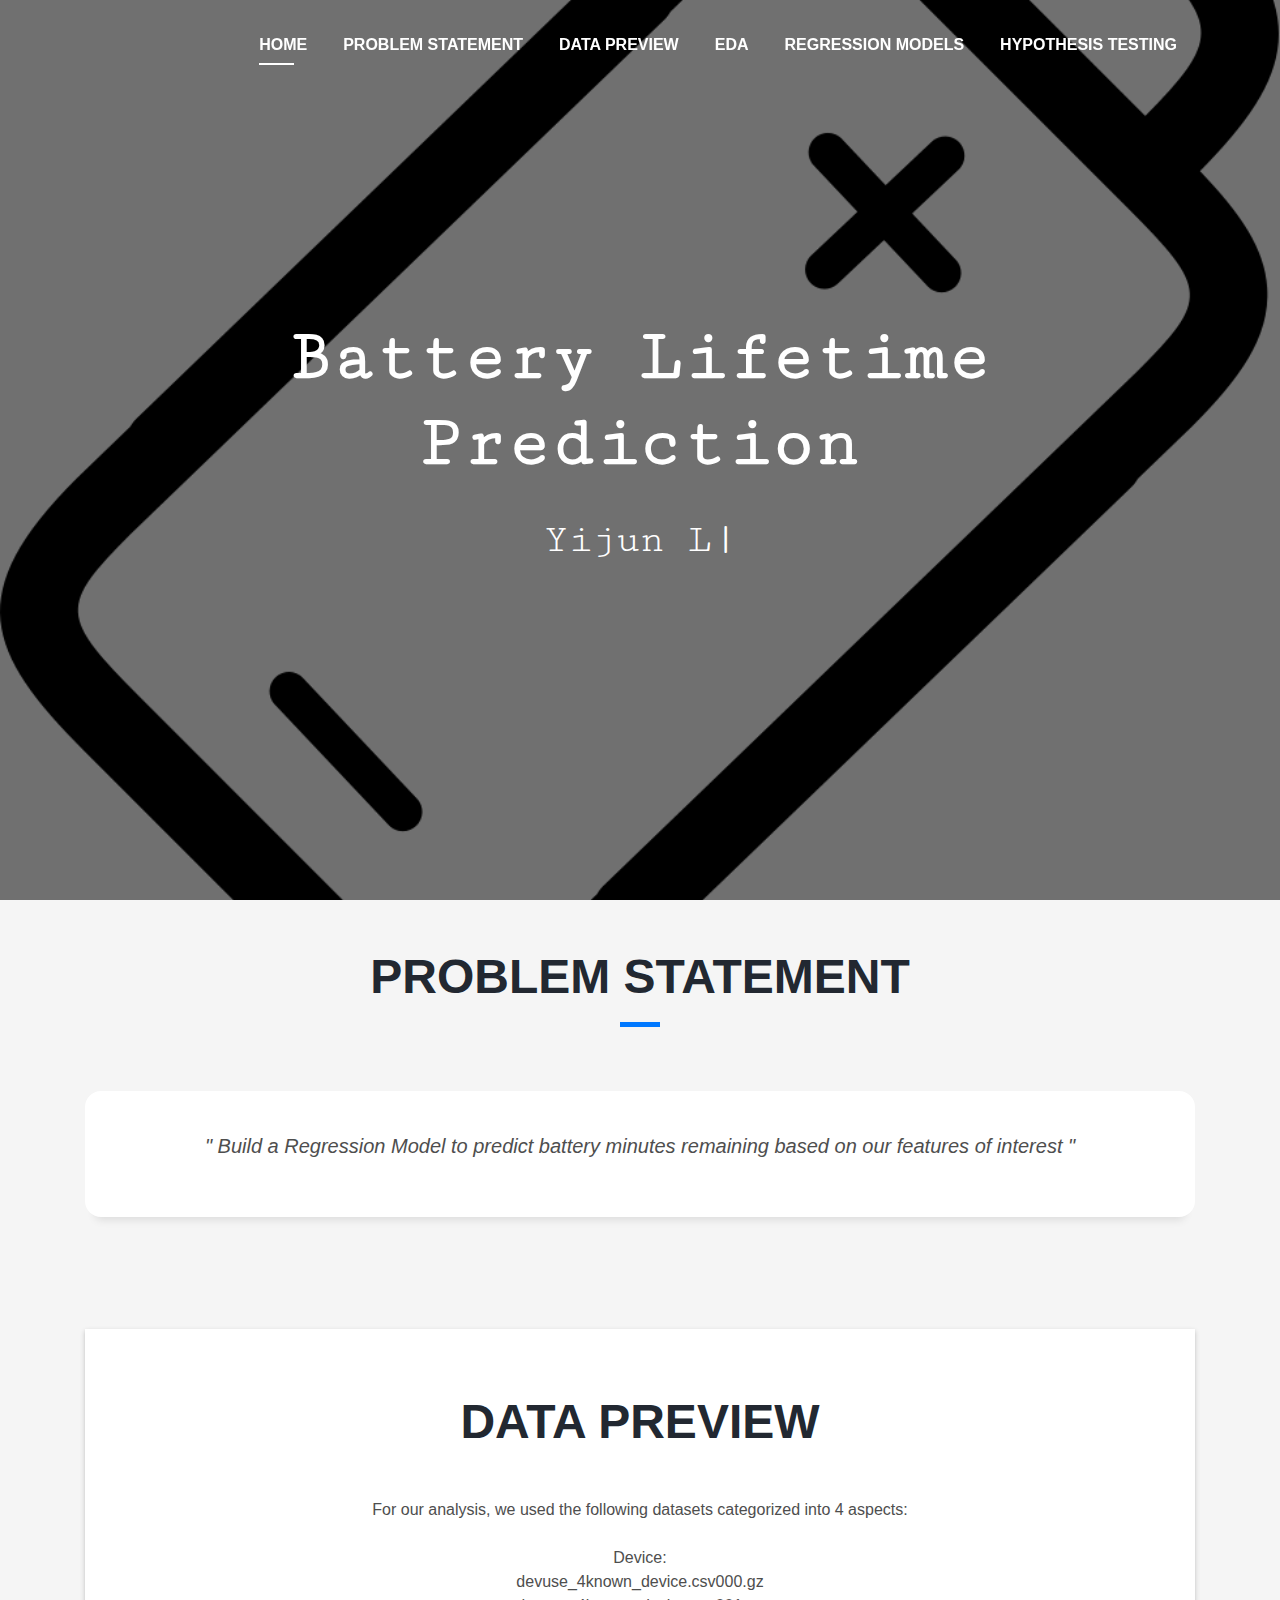
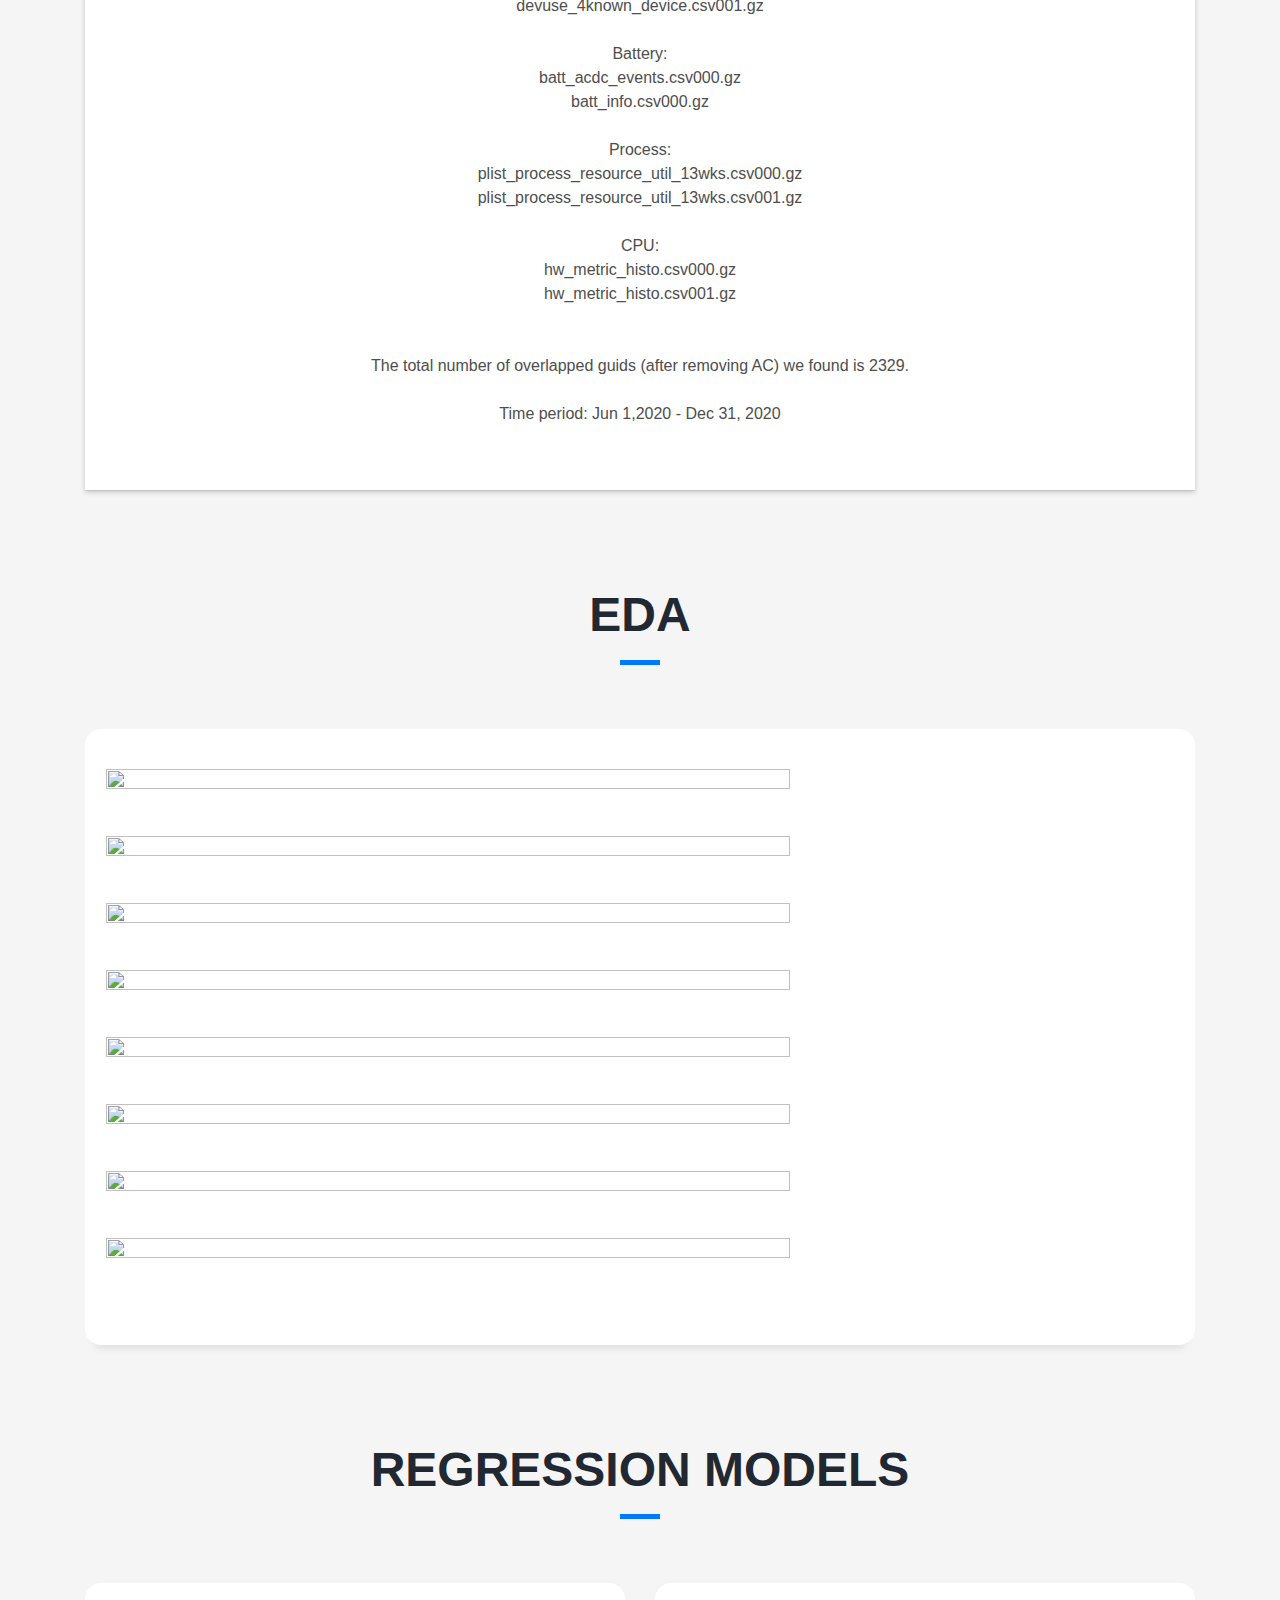
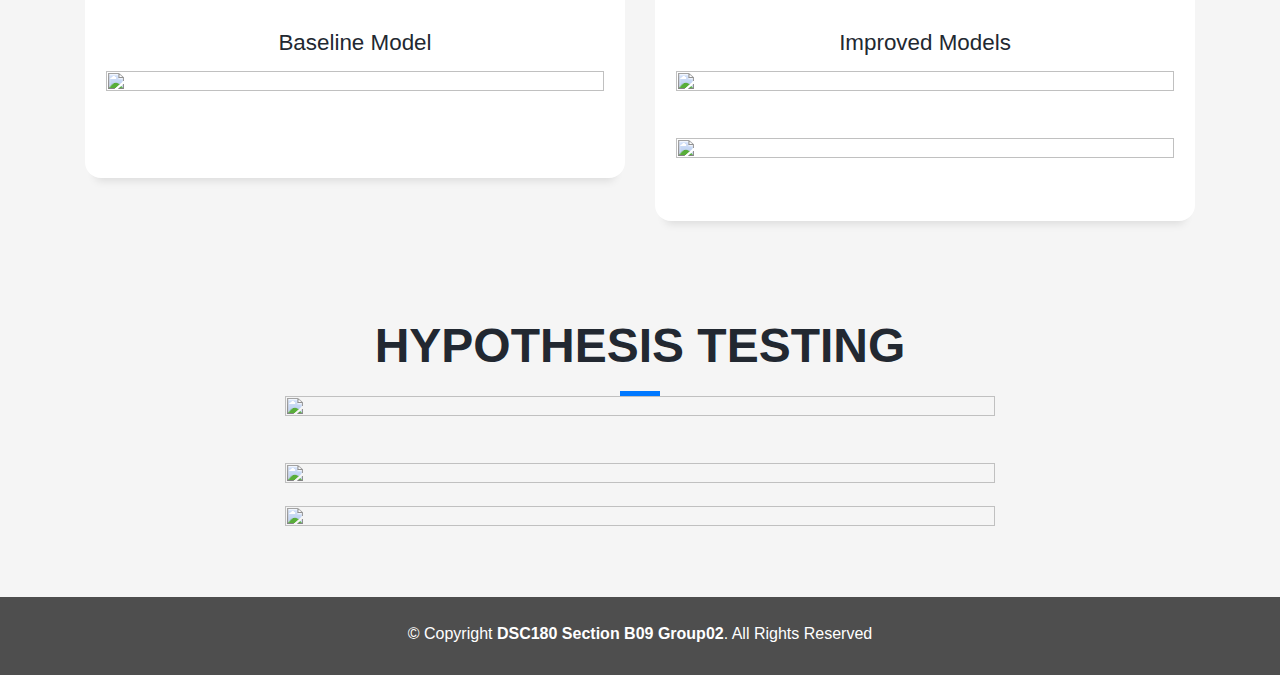
==== commit 6b6f94af: "Update index.html" ====
--- a/docs/index.html
+++ b/docs/index.html
@@ -4,6 +4,8 @@
 <head>
   <meta charset="utf-8">
   <meta content="width=device-width, initial-scale=1.0" name="viewport">
+
+  <link rel="stylesheet" type="text/css" href="style.css" />
 
   <title>DSC180 Visual Presentation</title>
   <meta content="" name="descriptison">
@@ -48,6 +50,9 @@
         <ul class="navbar-nav">
           <li class="nav-item">
             <a class="nav-link js-scroll active" href="index.html">Home</a>
+          </li>
+          <li class="nav-item">
+            <a class="nav-link js-scroll" href="#PS">Problem Statement</a>
           </li>
           <li class="nav-item">
             <a class="nav-link js-scroll" href="#about">Data Preview</a>
@@ -86,6 +91,59 @@
 
   <main id="main">
 
+   <!-- ======= PS Section ======= -->
+   <section id="PS" class="services-mf pt-5 route">
+    <div class="container">
+      <div class="row">
+        <div class="col-md-12">
+          <div class="title-box text-center">
+            <h3 class="title-a">
+              Problem Statement
+            </h3>
+            <p class="subtitle-a"> 
+            </p>
+            <div class="line-mf"></div>
+          </div>
+        </div>
+      </div>
+      <div class="row">
+        <div class="col-md">
+          <div class="service-box" >
+            <p style="text-align:center;font-style:italic;font-size: 15pt;">
+            " Build a Regression Model to predict battery minutes​ remaining based on our features of interest "
+          </p>
+<!--               
+            <div class="service-ico">
+              <span class="ico-circle"><i class="fas fa-chalkboard-teacher"></i></span>
+            </div> -->
+
+
+            <!-- <div class="service-content">
+
+
+              <h2 class="s-title">UCSD Data Science Tutor</h2>
+              <button type="button" class="btn btn-primary btn-tutor" data-toggle="modal" data-target=".bd-example-modal-lg-1">See More</button>
+              <div class="modal fade bd-example-modal-lg-1" tabindex="-1" role="dialog" aria-labelledby="myLargeModalLabel" aria-hidden="true">
+                <div class="modal-dialog modal-xl">
+                  <div class="modal-content">
+                    <p class="s-description text-center">
+                      <h1 class="jdDescrip">What I did there</h1>
+                      <ul>
+                        <li>Have been tutoring for 1 year and 3 months, total for 5 quarters. Tutored courses: DSC80 and DSC20 (Professor Aaron Fraenkel, and Professor Marina Langlois)</li>
+                        <li>Taught Python basics, including cleaning messy data, visualizing data, scraping data, HTML, Regex and machine learning concepts.</li>
+                        <li>Assisted Professor Marina Langlois and Professor Aaron Fraenkel in designing programing assignments and problems for Midterms and Finals, graded students’ projects, and held discussion and review session.</li>
+                      </ul>
+                    </p>
+                  </div>
+                </div>
+              </div>
+
+
+            </div> -->
+          </div>
+        </div>
+  </section><!-- End Services Section -->
+
     <!-- ======= About Section ======= -->
     <section id="about" class="about-mf sect-pt4 route">
       <div class="container">
@@ -132,13 +190,47 @@
                 <div class="col-md-12">
                   <div class="about-me pt-4 pt-md-0">
                     <div class="title-box-2">
-                      <h3 class="title-a">
+                      <h3 class="title-a" style="text-align: center;">
                         Data Preview
                       </h3>
                       <!-- <div>
                         <iframe  src="https://drive.google.com/file/d/12ZG8dMNoC3jYnWRDH4kyrfX8lHMbrJe5/preview" width="480" height="480"></iframe>                      </div>
                     </div> -->
                   </div>
+                  <div style="text-align: center;">
+                  For our analysis, we used the following datasets categorized into 4 aspects: <br><br>
+                  Device: <br>
+                  <!-- <ul > -->
+                    devuse_4known_device.csv000.gz <br>
+                    devuse_4known_device.csv001.gz <br><br>
+                  <!-- </ul> -->
+                
+                  Battery: <br>
+                  <!-- <ul> -->
+                    batt_acdc_events.csv000.gz <br>
+                    batt_info.csv000.gz <br><br>
+                  <!-- </ul>              -->
+
+                  Process: <br>
+                  <!-- <ul> -->
+                    plist_process_resource_util_13wks.csv000.gz <br>
+                    plist_process_resource_util_13wks.csv001.gz <br><br>
+                  <!-- </ul>  -->
+
+                  CPU: <br>
+                  <!-- <ul> -->
+                    hw_metric_histo.csv000.gz<br>
+                    hw_metric_histo.csv001.gz<br><br>
+                  <!-- </ul>  -->
+                  <br>
+
+                  The total number of overlapped guids (after removing AC) we found is 2329. <br><br>
+
+                  Time period: Jun 1,2020 - Dec 31, 2020
+                  </div>
+                  
+
+                  
                 </div>
               </div>
             </div>
@@ -165,6 +257,64 @@
         <div class="row">
           <div class="col-md">
             <div class="service-box">
+              <div class="pics">
+                <div>
+                  <figure>
+                    <img src="1.png" width="80%" height="80%">
+                  </figure>
+                </div>
+                <br>
+
+                <div>
+                  <figure>
+                    <img src="2.png" width="80%" height="80%">
+                  </figure>
+                </div>
+                <br>
+
+                <div>
+                  <figure>
+                    <img src="3.png" width="80%" height="80%">
+                  </figure>
+                </div>
+                <br>
+
+                <div>
+                  <figure>
+                    <img src="4.png" width="80%" height="80%">
+                  </figure>
+                </div>
+                <br>
+
+                <div>
+                  <figure>
+                    <img src="5.png" width="80%" height="80%">
+                  </figure>
+                </div>
+                <br>
+
+                <div>
+                  <figure>
+                    <img src="6.png" width="80%" height="80%">
+                  </figure>
+                </div>
+                <br>
+
+                <div>
+                  <figure>
+                    <img src="7.png" width="80%" height="80%">
+                  </figure>
+                </div>
+                <br>
+
+                <div>
+                  <figure>
+                    <img src="8.png" width="80%" height="80%">
+                  </figure>
+                </div>
+                <br>
+                
+              </div>
 <!--               
               <div class="service-ico">
                 <span class="ico-circle"><i class="fas fa-chalkboard-teacher"></i></span>
@@ -214,11 +364,21 @@
         <div class="row">
           <div class="col-md-6">
             <div class="service-box">
+
+          
               <!-- <div class="service-ico">
                 <span class="ico-circle"><i class="fab fa-tiktok"></i></span>
               </div> -->
               <div class="service-content">
                 <h2 class="s-title">Baseline Model</h2>
+                <div class="pics">
+                  <div>
+                    <figure>
+                      <img src="model1.png" width="100%" height="100%">
+                    </figure>
+                  </div>
+                  <br>
+                </div>
                 <!-- Large modal -->
 
 
@@ -245,11 +405,26 @@
           </div>
           <div class="col-md-6">
             <div class="service-box">
+              
               <!-- <div class="service-ico">
                 <span class="ico-circle"><i class="fas fa-tv"></i></span>
               </div> -->
               <div class="service-content">
                 <h2 class="s-title">Improved Models</h2>
+                <div class="pics">
+                  <div>
+                    <figure>
+                      <img src="model2.png" width="100%" height="100%">
+                    </figure>
+                  </div>
+                  <br>
+
+                  <div>
+                    <figure>
+                      <img src="model3.png" width="100%" height="100%">
+                    </figure>
+                  </div>
+                </div>
                 <!-- Large modal -->
 
 
@@ -287,6 +462,26 @@
               <p class="subtitle-a">
               </p>
               <div class="line-mf"></div>
+              <div class="pics">
+                <div>
+                  <figure>
+                    <img src="test1.png" width="80%" height="80%">
+                  </figure>
+                </div>
+                <br>
+
+                <div>
+                  <figure>
+                    <img src="test2.png" width="80%" height="80%">
+                  </figure>
+                </div>
+
+                <div>
+                  <figure>
+                    <img src="test3.png" width="80%" height="80%">
+                  </figure>
+                </div>
+              </div>
             </div>
           </div>
         </div>
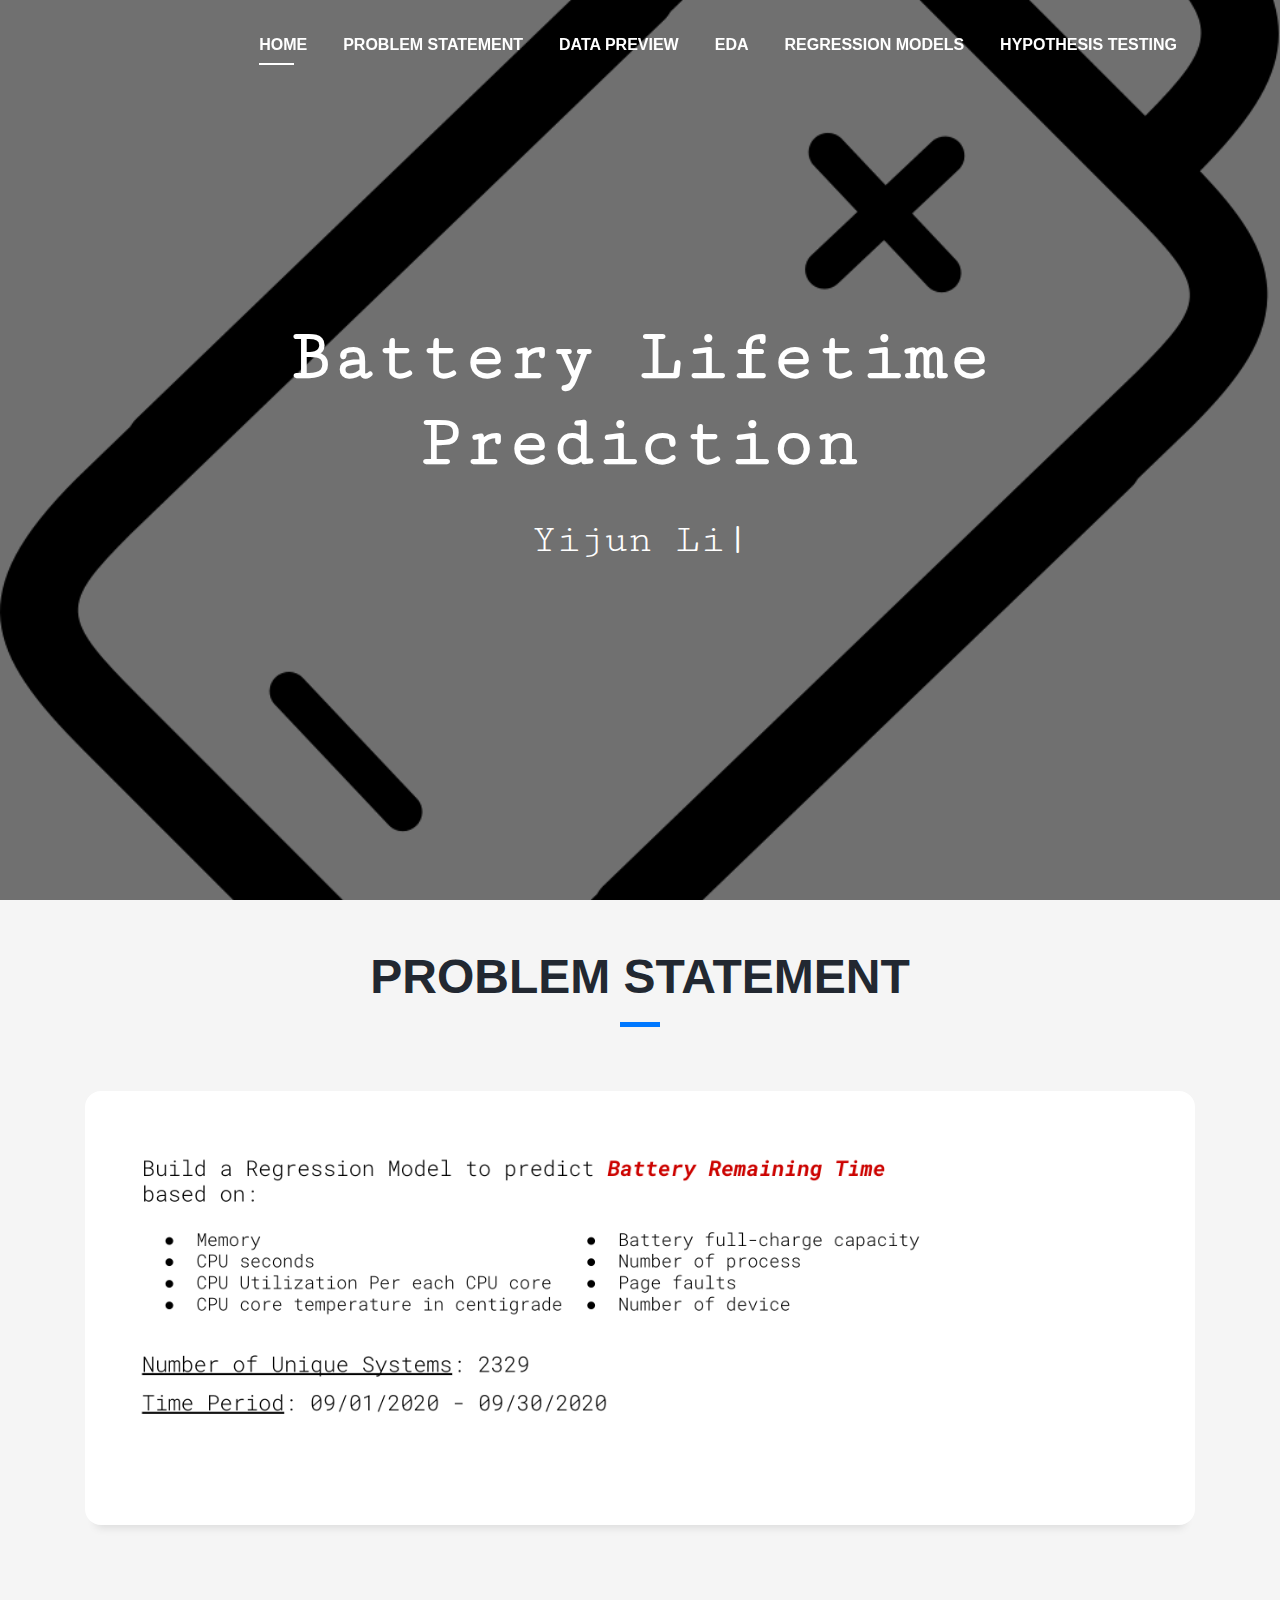
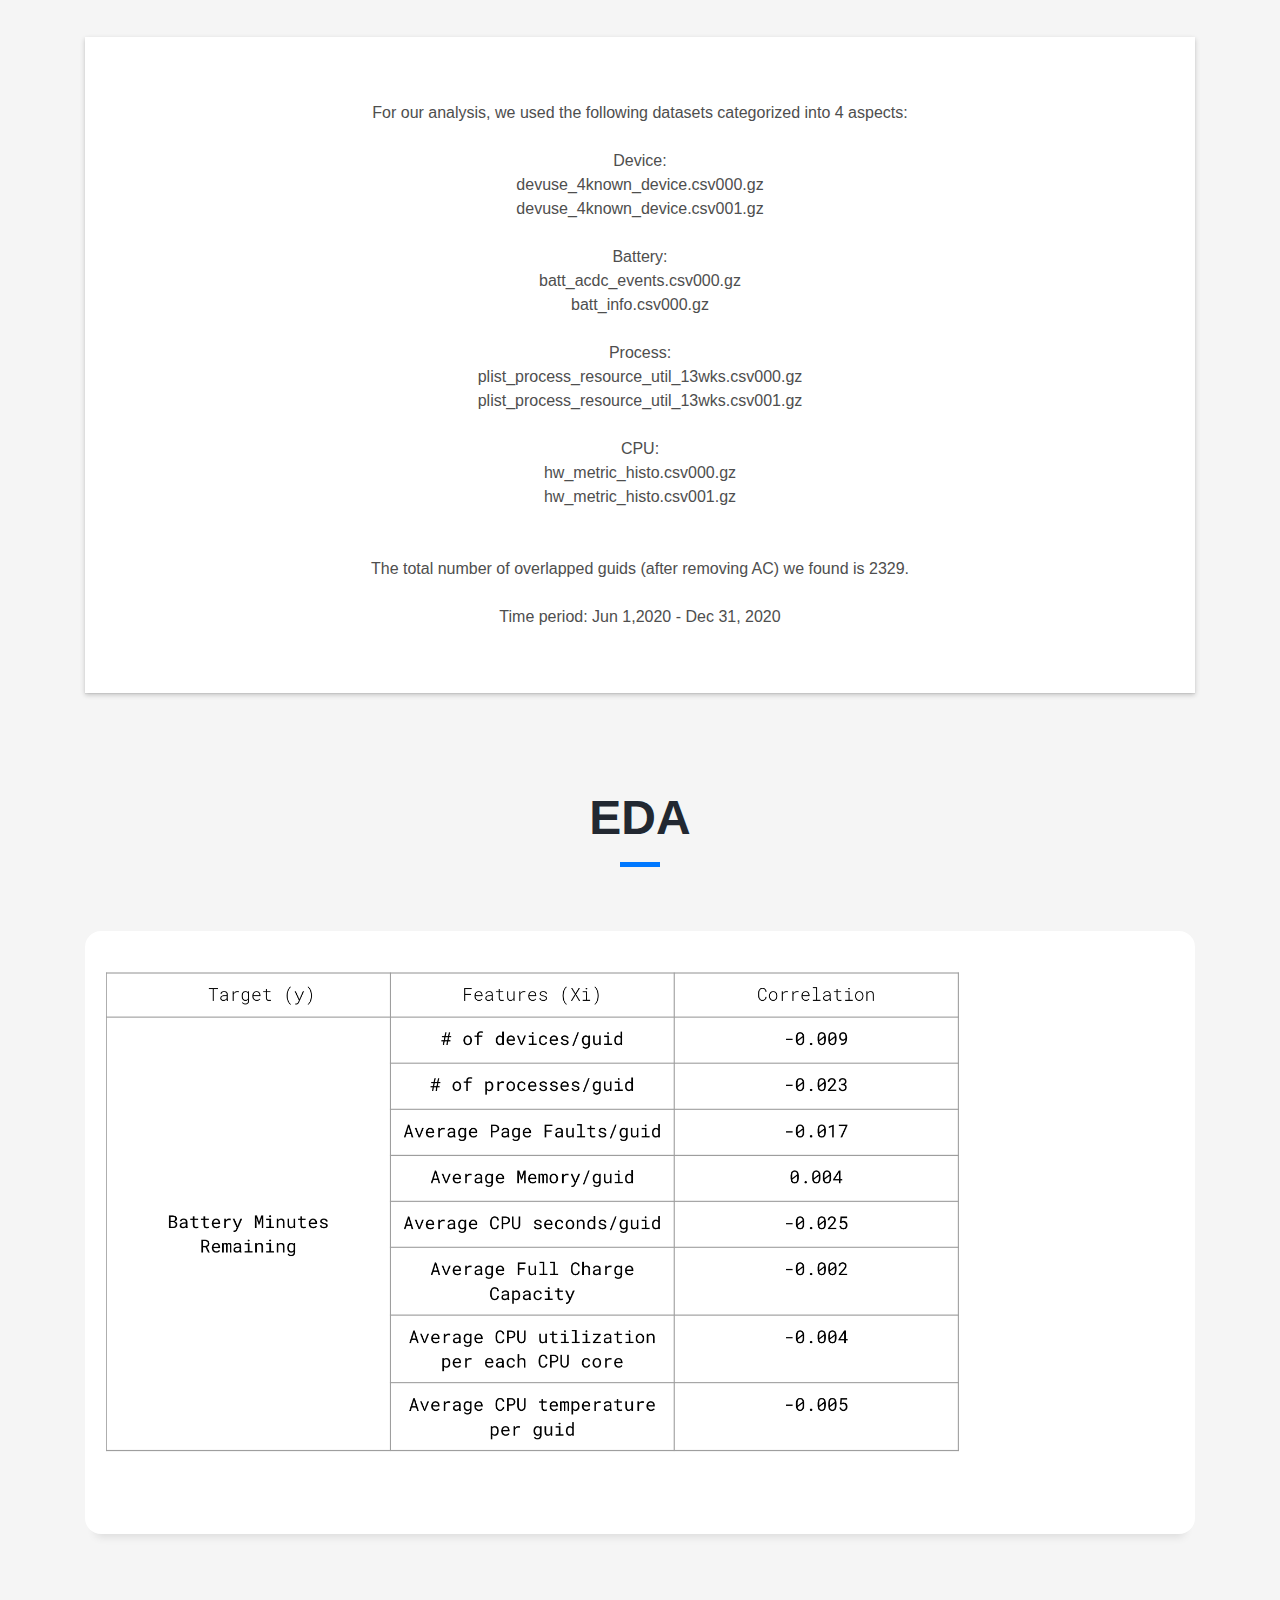
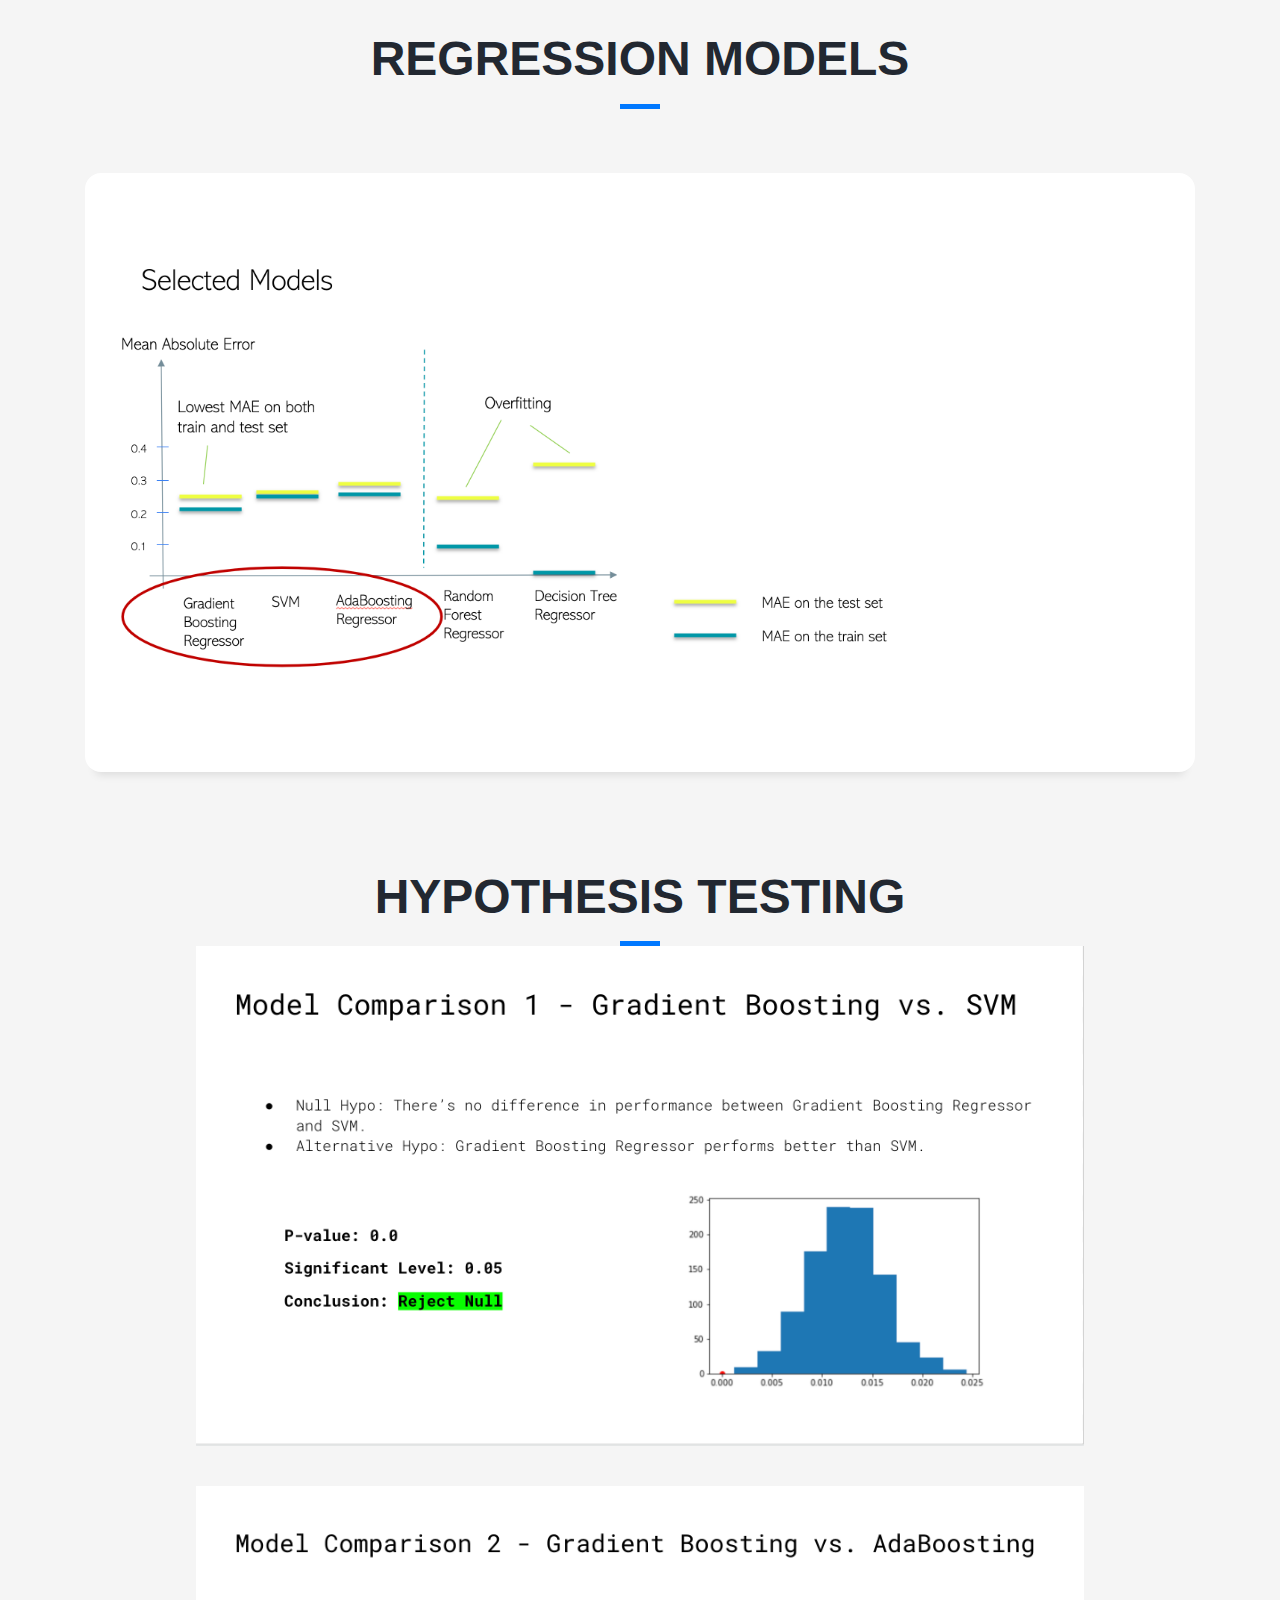
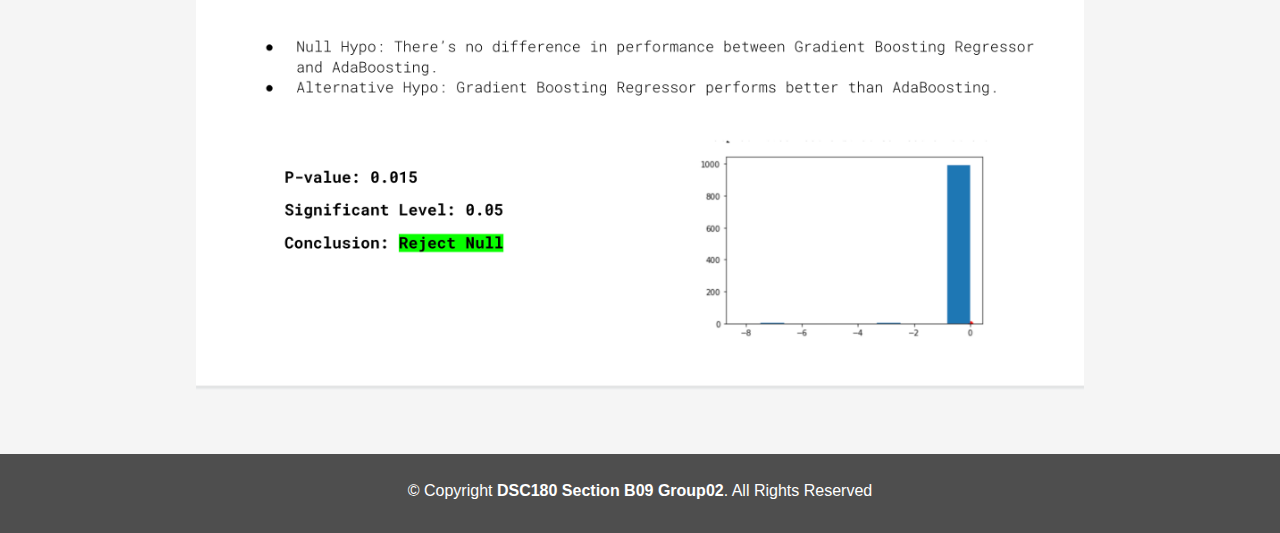
==== commit 0b333cbf: "update" ====
--- a/docs/index.html
+++ b/docs/index.html
@@ -108,38 +108,15 @@
       </div>
       <div class="row">
         <div class="col-md">
-          <div class="service-box" >
-            <p style="text-align:center;font-style:italic;font-size: 15pt;">
-            " Build a Regression Model to predict battery minutes​ remaining based on our features of interest "
-          </p>
-<!--               
-            <div class="service-ico">
-              <span class="ico-circle"><i class="fas fa-chalkboard-teacher"></i></span>
-            </div> -->
-
-
-            <!-- <div class="service-content">
-
-
-              <h2 class="s-title">UCSD Data Science Tutor</h2>
-              <button type="button" class="btn btn-primary btn-tutor" data-toggle="modal" data-target=".bd-example-modal-lg-1">See More</button>
-              <div class="modal fade bd-example-modal-lg-1" tabindex="-1" role="dialog" aria-labelledby="myLargeModalLabel" aria-hidden="true">
-                <div class="modal-dialog modal-xl">
-                  <div class="modal-content">
-                    <p class="s-description text-center">
-                      <h1 class="jdDescrip">What I did there</h1>
-                      <ul>
-                        <li>Have been tutoring for 1 year and 3 months, total for 5 quarters. Tutored courses: DSC80 and DSC20 (Professor Aaron Fraenkel, and Professor Marina Langlois)</li>
-                        <li>Taught Python basics, including cleaning messy data, visualizing data, scraping data, HTML, Regex and machine learning concepts.</li>
-                        <li>Assisted Professor Marina Langlois and Professor Aaron Fraenkel in designing programing assignments and problems for Midterms and Finals, graded students’ projects, and held discussion and review session.</li>
-                      </ul>
-                    </p>
-                  </div>
-                </div>
-              </div>
-
-
-            </div> -->
+          <div class="service-box">
+            <div class="pics">
+              <div>
+                <figure>
+                  <img src="problem_statement.png" width="80%" height="80%">
+                </figure>
+              </div>
+              <br>
+            </div>
           </div>
         </div>
   </section><!-- End Services Section -->
@@ -151,51 +128,6 @@
           <div class="col-sm-12">
             <div class="box-shadow-full">
               <div class="row">
-                <!-- <div class="col-md-6"> -->
-                  <!-- <div class="row">
-                    <div class="col-sm-6 col-md-5">
-                      <div class="about-img">
-                        <img src="assets/img/testimonial-2.jpg" class="img-fluid rounded b-shadow-a" alt="">
-                      </div>
-                    </div>
-                    <div class="col-sm-6 col-md-7">
-                      <div class="about-info">
-                        <p><span class="title-s">Name: </span> <span>Yijun Michelle Liu</span></p>
-                        <p><span class="title-s">Profile: </span> <span>Data Scientist / Analyst</span></p>
-                        <p><span class="title-s">Email: </span> <span>michelleliu1027@gmail.com</span></p>
-                        <p><span class="title-s">Phone: </span> <span>(858) 900-4846</span></p>
-                      </div>
-                    </div>
-                  </div> -->
-                  <!-- <div class="skill-mf">
-                    <p class="title-s">Skill</p>
-                    <span>Python</span> <span class="pull-right">85%</span>
-                    <div class="progress">
-                      <div class="progress-bar" role="progressbar" style="width: 85%; background-color: #4e4e4e;" aria-valuenow="85" aria-valuemin="0" aria-valuemax="100"></div>
-                    </div>
-                    <span>SQL</span> <span class="pull-right">75%</span>
-                    <div class="progress">
-                      <div class="progress-bar" role="progressbar" style="width: 75%;background-color: #4e4e4e;" aria-valuenow="75" aria-valuemin="0" aria-valuemax="100"></div>
-                    </div>
-                    <span>CSS / HTML / JavaScript</span> <span class="pull-right">70%</span>
-                    <div class="progress">
-                      <div class="progress-bar" role="progressbar" style="width: 70%;background-color: #4e4e4e;" aria-valuenow="70" aria-valuemin="0" aria-valuemax="100"></div>
-                    </div>
-                    <span>Java</span> <span class="pull-right">60%</span>
-                    <div class="progress">
-                      <div class="progress-bar" role="progressbar" style="width: 60%;background-color: #4e4e4e;" aria-valuenow="60" aria-valuemin="0" aria-valuemax="100"></div>
-                    </div>
-                  </div> -->
-                <!-- </div> -->
-                <div class="col-md-12">
-                  <div class="about-me pt-4 pt-md-0">
-                    <div class="title-box-2">
-                      <h3 class="title-a" style="text-align: center;">
-                        Data Preview
-                      </h3>
-                      <!-- <div>
-                        <iframe  src="https://drive.google.com/file/d/12ZG8dMNoC3jYnWRDH4kyrfX8lHMbrJe5/preview" width="480" height="480"></iframe>                      </div>
-                    </div> -->
                   </div>
                   <div style="text-align: center;">
                   For our analysis, we used the following datasets categorized into 4 aspects: <br><br>
@@ -260,89 +192,11 @@
               <div class="pics">
                 <div>
                   <figure>
-                    <img src="1.png" width="80%" height="80%">
+                    <img src="eda.png" width="80%" height="80%">
                   </figure>
                 </div>
                 <br>
-
-                <div>
-                  <figure>
-                    <img src="2.png" width="80%" height="80%">
-                  </figure>
-                </div>
-                <br>
-
-                <div>
-                  <figure>
-                    <img src="3.png" width="80%" height="80%">
-                  </figure>
-                </div>
-                <br>
-
-                <div>
-                  <figure>
-                    <img src="4.png" width="80%" height="80%">
-                  </figure>
-                </div>
-                <br>
-
-                <div>
-                  <figure>
-                    <img src="5.png" width="80%" height="80%">
-                  </figure>
-                </div>
-                <br>
-
-                <div>
-                  <figure>
-                    <img src="6.png" width="80%" height="80%">
-                  </figure>
-                </div>
-                <br>
-
-                <div>
-                  <figure>
-                    <img src="7.png" width="80%" height="80%">
-                  </figure>
-                </div>
-                <br>
-
-                <div>
-                  <figure>
-                    <img src="8.png" width="80%" height="80%">
-                  </figure>
-                </div>
-                <br>
-                
-              </div>
-<!--               
-              <div class="service-ico">
-                <span class="ico-circle"><i class="fas fa-chalkboard-teacher"></i></span>
-              </div> -->
-
-
-              <!-- <div class="service-content">
-
-
-                <h2 class="s-title">UCSD Data Science Tutor</h2>
-                <button type="button" class="btn btn-primary btn-tutor" data-toggle="modal" data-target=".bd-example-modal-lg-1">See More</button>
-                <div class="modal fade bd-example-modal-lg-1" tabindex="-1" role="dialog" aria-labelledby="myLargeModalLabel" aria-hidden="true">
-                  <div class="modal-dialog modal-xl">
-                    <div class="modal-content">
-                      <p class="s-description text-center">
-                        <h1 class="jdDescrip">What I did there</h1>
-                        <ul>
-                          <li>Have been tutoring for 1 year and 3 months, total for 5 quarters. Tutored courses: DSC80 and DSC20 (Professor Aaron Fraenkel, and Professor Marina Langlois)</li>
-                          <li>Taught Python basics, including cleaning messy data, visualizing data, scraping data, HTML, Regex and machine learning concepts.</li>
-                          <li>Assisted Professor Marina Langlois and Professor Aaron Fraenkel in designing programing assignments and problems for Midterms and Finals, graded students’ projects, and held discussion and review session.</li>
-                        </ul>
-                      </p>
-                    </div>
-                  </div>
-                </div>
-
-
-              </div> -->
+              </div>
             </div>
           </div>
     </section><!-- End Services Section -->
@@ -362,92 +216,20 @@
           </div>
         </div>
         <div class="row">
-          <div class="col-md-6">
+          <div class="col-md">
             <div class="service-box">
-
-          
-              <!-- <div class="service-ico">
-                <span class="ico-circle"><i class="fab fa-tiktok"></i></span>
-              </div> -->
-              <div class="service-content">
-                <h2 class="s-title">Baseline Model</h2>
-                <div class="pics">
-                  <div>
-                    <figure>
-                      <img src="model1.png" width="100%" height="100%">
-                    </figure>
-                  </div>
-                  <br>
-                </div>
-                <!-- Large modal -->
-
-
-                <!-- <button type="button" class="btn btn-primary" data-toggle="modal" data-target=".bd-example-modal-lg">See More</button> -->
-<!-- 
-                <div class="modal fade bd-example-modal-lg" tabindex="-1" role="dialog" aria-labelledby="myLargeModalLabel" aria-hidden="true">
-                  <div class="modal-dialog modal-xl">
-                    <div class="modal-content">
-                      <p class="s-description text-center">
-                        <h1 class="jdDescrip">What I did there</h1>
-                        <ul>
-                          <li>Exported data of competitions among streamers, and analyzed strategic feasibility to promote the formulation of business-related strategies.</li>
-                          <li>Followed abnormal data, collected revenue data of streamers with SQL, and confirmed the correlation between abnormal data and strategic changes.</li>
-                          <li>Understood streamers’ needs by carrying out surveys among them and issued questionnaires to those streamers whose revenue has declined; Used Python to analyze the word frequency of text information in the questionnaire, obtained the most frequent words and sentences, and tapped the potential demands of users.</li>
-                          <li>Followed up the changes in the strategy, communicated with the Research Department to deploy the strategic experiment, and took responsibility for the overall strategic copywriting</li>
-                        </ul>
-                      </p>
-                    </div>
-                  </div>
-                </div> -->
-
-              </div>
-            </div>
-          </div>
-          <div class="col-md-6">
-            <div class="service-box">
-              
-              <!-- <div class="service-ico">
-                <span class="ico-circle"><i class="fas fa-tv"></i></span>
-              </div> -->
-              <div class="service-content">
-                <h2 class="s-title">Improved Models</h2>
-                <div class="pics">
-                  <div>
-                    <figure>
-                      <img src="model2.png" width="100%" height="100%">
-                    </figure>
-                  </div>
-                  <br>
-
-                  <div>
-                    <figure>
-                      <img src="model3.png" width="100%" height="100%">
-                    </figure>
-                  </div>
-                </div>
-                <!-- Large modal -->
-
-
-                <!-- <button type="button" class="btn btn-primary" data-toggle="modal" data-target=".bd-example-modal-lg-6">See More</button> -->
-
-                <!-- <div class="modal fade bd-example-modal-lg-6" tabindex="-1" role="dialog" aria-labelledby="myLargeModalLabel" aria-hidden="true">
-                  <div class="modal-dialog modal-xl">
-                    <div class="modal-content">
-                      <p class="s-description text-center">
-                        <h1 class="jdDescrip">What I did there</h1>
-                        <ul>
-                          <li>Helped Operator Network Center discover the past 3-month behavioral data of unsubscribed users in June by extracting data with SQL from online dataset, cleaning and mining with Python and Excel, exploring abnormal data with Exploratory Data Analysis, and training clustering model (KMeans) with scikitlearn library to extract features</li>
-                          <li>Presented weekly and monthly reports about the subscription information by visualizing with PowerPoint and worked closely with Marketing Department to analyze those abnormal data and explore users’ intensives behind those data.</li>
-                          <li>Used Python for mining features of unsubscribed VIP and worked closely with Product and Operation Department, planning strategies for increasing monthly User Retention Ratio; decreased the unsubscribed rate in August by 70%.</li>
-                        </ul>
-                      </p>
-                    </div>
-                  </div>
-                </div> -->
-
-              </div>
-            </div>
-          </div>
+              <div class="pics">
+                <div>
+                  <figure>
+                    <img src="models.png" width="80%" height="80%">
+                  </figure>
+                </div>
+                <br>
+              </div>
+            </div>
+          </div>
+        </div>
+      </div>
     </section><!-- End Services Section -->
 
     <!-- ======= Services Section ======= -->
@@ -465,140 +247,21 @@
               <div class="pics">
                 <div>
                   <figure>
-                    <img src="test1.png" width="80%" height="80%">
+                    <img src="hypo1.png" width="80%" height="80%">
                   </figure>
                 </div>
                 <br>
 
                 <div>
                   <figure>
-                    <img src="test2.png" width="80%" height="80%">
+                    <img src="hypo2.png" width="80%" height="80%">
                   </figure>
                 </div>
-
-                <div>
-                  <figure>
-                    <img src="test3.png" width="80%" height="80%">
-                  </figure>
-                </div>
-              </div>
-            </div>
-          </div>
-        </div>
-        <div class="row">
-
-          <!-- <div class="col-md-6">
-            <div class="service-box">
-              <div class="service-ico">
-                <span class="ico-circle"><i class="fas fa-mouse-pointer"></i></span>
-              </div>
-              <div class="service-content">
-                <h2 class="s-title">Interactive Data Visualization</h2>
-                <button type="button" class="btn btn-primary" data-toggle="modal" data-target=".bd-example-modal-lg-2">See More</button>
-
-                <div class="modal fade bd-example-modal-lg-2" tabindex="-1" role="dialog" aria-labelledby="myLargeModalLabel" aria-hidden="true">
-                  <div class="modal-dialog modal-xl">
-                    <div class="modal-content">
-                      <p class="s-description text-center">
-                        <h1 class="jdDescrip">What I did</h1>
-                        <ul>
-                          <li>Designed a dashboard that enabled users to interact with data by real-time mouse moves.</li>
-                          <li>Realized data visualization with Highcharts Library, cleaned the original data and designed the data structure with JavaScript, typeset the web page with HTML, and beautified the page with CSS in designing.</li>
-                        </ul>
-                        <div class="embed-responsive embed-responsive-16by9">
-                          <iframe class="embed-responsive-item" src="dataVisualization/index.html" allowfullscreen></iframe>
-                        </div>
-                      </p>
-                    </div>
-                  </div>
-                </div>
-              </div>
-            </div>
-          </div> -->
-<!--           
-          <div class="col-md-6">
-            <div class="service-box">
-              <div class="service-ico">
-                <span class="ico-circle"><i class="far fa-smile-wink"></i></span>
-              </div>
-              <div class="service-content">
-                <h2 class="s-title">Facial Recognition and Emotional Detection System</h2>
-                <button type="button" class="btn btn-primary" data-toggle="modal" data-target=".bd-example-modal-lg-3">See More</button>
-
-                <div class="modal fade bd-example-modal-lg-3" tabindex="-1" role="dialog" aria-labelledby="myLargeModalLabel" aria-hidden="true">
-                  <div class="modal-dialog modal-xl">
-                    <div class="modal-content">
-                      <p class="s-description text-center">
-                        <h1 class="jdDescrip">What I did</h1>
-                        <ul>
-                          <li>Developed data uploader by using Python to transform pictures with names into a table with columns (name and extracted features) for later training part in this project.</li>
-                          <li>Extracted facial mark features with Dlib library on sampled dataset with emotion-labeled pictures, and applied a supervised learning algorithm on those facial marks to train an emotional detector model, achieving a highest accuracy of 89.43% with logistic regression.</li>
-                          <iframe src="https://drive.google.com/file/d/1r1zD1OJHiV5Xkw9RMgft1dY8mTyrAZ5q/preview" width="640" height="480"></iframe>                        </ul>
-                      </p>
-                    </div>
-                  </div>
-                </div>
-              </div>
-            </div>
-          </div> -->
-
-          
-          <!-- <div class="col-md-6">
-            <div class="service-box">
-              <div class="service-ico">
-                <span class="ico-circle"><i class="fas fa-helicopter"></i></span>
-              </div>
-              <div class="service-content">
-                <h2 class="s-title">2015 U.S. Flight Delay Forecast Project </h2>
-                <button type="button" class="btn btn-primary" data-toggle="modal" data-target=".bd-example-modal-lg-4">See More</button>
-
-                <div class="modal fade bd-example-modal-lg-4" tabindex="-1" role="dialog" aria-labelledby="myLargeModalLabel" aria-hidden="true">
-                  <div class="modal-dialog modal-xl">
-                    <div class="modal-content">
-                      <p class="s-description text-center">
-                        <h1 class="jdDescrip">What I did</h1>
-                        <ul>
-                          <li>Collected flight information of U.S. flights in 2015, and found that flight delays were related to location, time and airlines through feature engineering; Built an optimal model based on the decision tree model for predicting flight delays according to the above characteristics, and achieved an accuracy rate of 62%.</li>
-                          <li>Was selected as the outstanding project representative of the semester.</li>
-                          <div class="embed-responsive embed-responsive-16by9">
-                            <iframe src="https://drive.google.com/file/d/1Dc42E1G8ALvD4xvNFuGURfzL2yTkOsL2/preview" width="640" height="480"></iframe>
-                          </div>
-                        </ul>
-                      </p>
-                    </div>
-                  </div>
-                </div>
-              </div>
-            </div>
-          </div> -->
-
-
-
-          <!-- <div class="col-md-6">
-            <div class="service-box">
-              <div class="service-ico">
-                <span class="ico-circle"><i class="fas fa-paint-brush"></i></span>
-              </div>
-              <div class="service-content">
-                <h2 class="s-title">Art Analysis for Henri Matisse and Pablo Picasso</h2>
-                <button type="button" class="btn btn-primary" data-toggle="modal" data-target=".bd-example-modal-lg-5">See More</button>
-
-                <div class="modal fade bd-example-modal-lg-5" tabindex="-1" role="dialog" aria-labelledby="myLargeModalLabel" aria-hidden="true">
-                  <div class="modal-dialog modal-xl">
-                    <div class="modal-content">
-                      <p class="s-description text-center">
-                        <h1 class="jdDescrip">What I did</h1>
-                        <ul>
-                          <li>Took responsible for data extracting; Assisted in extracting features of Henri Matisse and Pablo Picasso’s paintings, and trained an arbitrary tree model based on RMS Contrast and Average Entropy, with a model classification accuracy of up to 83.3%.</li>
-                          <iframe src="https://drive.google.com/file/d/1qhPd_f94xGOTPGQF1C0S_T3L8R3OWzOp/preview" width="640" height="480"></iframe>
-                        </ul>
-                      </p>
-                    </div>
-                  </div>
-                </div>
-              </div>
-            </div>
-          </div> -->
+              </div>
+            </div>
+          </div>
+        </div>
+        <div class="row">
 
 
 
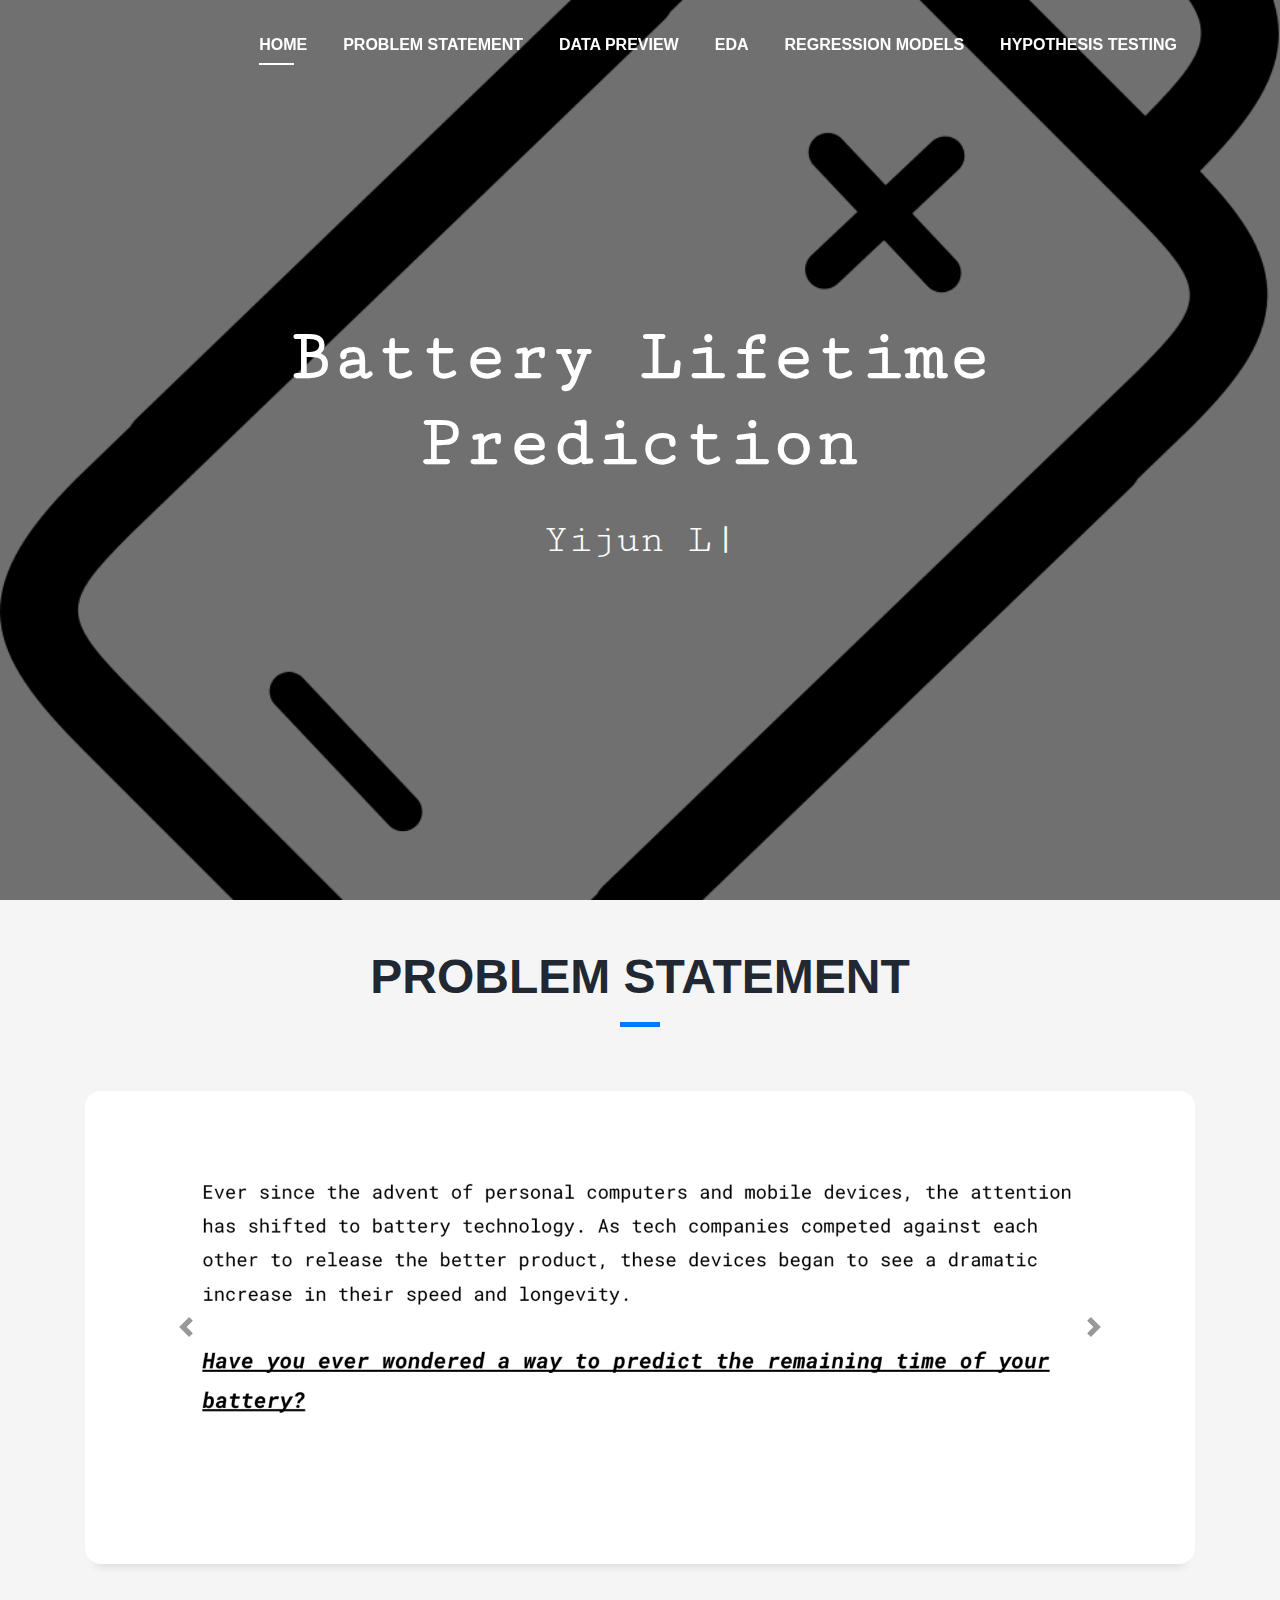
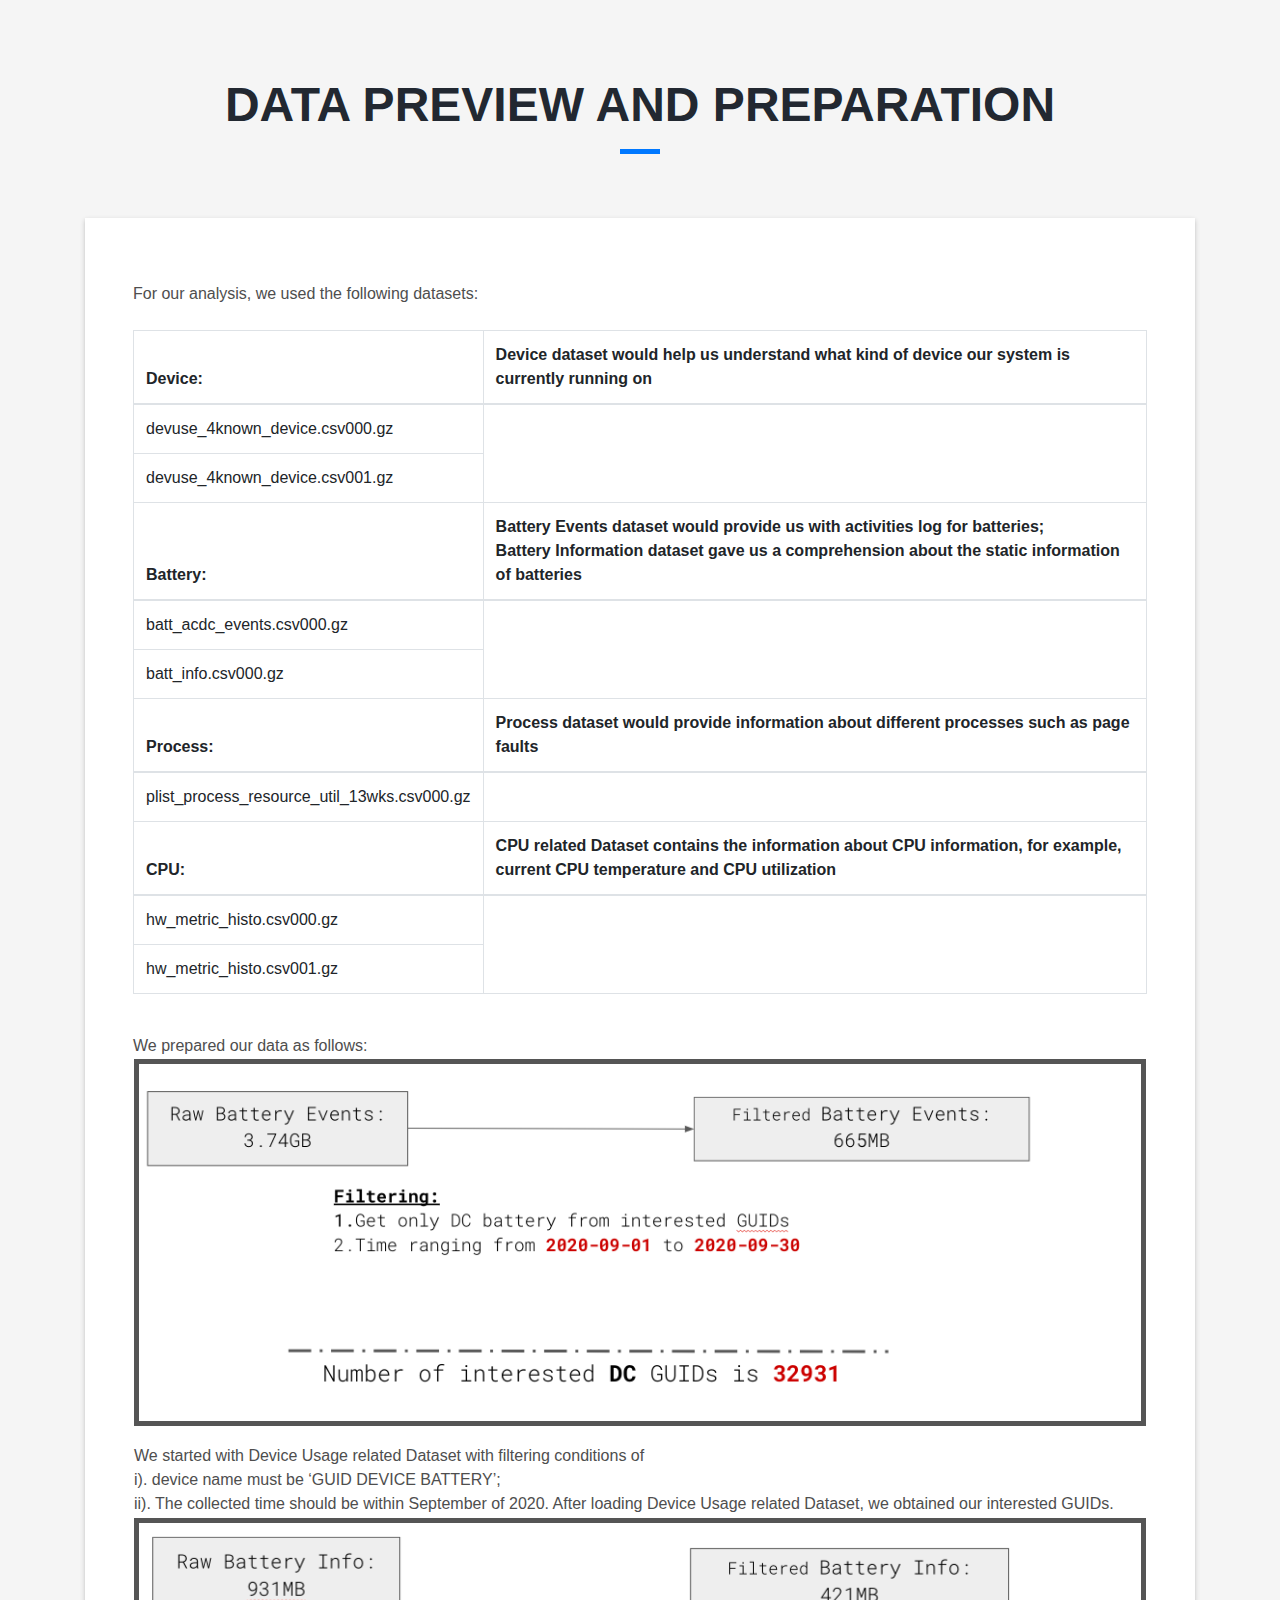
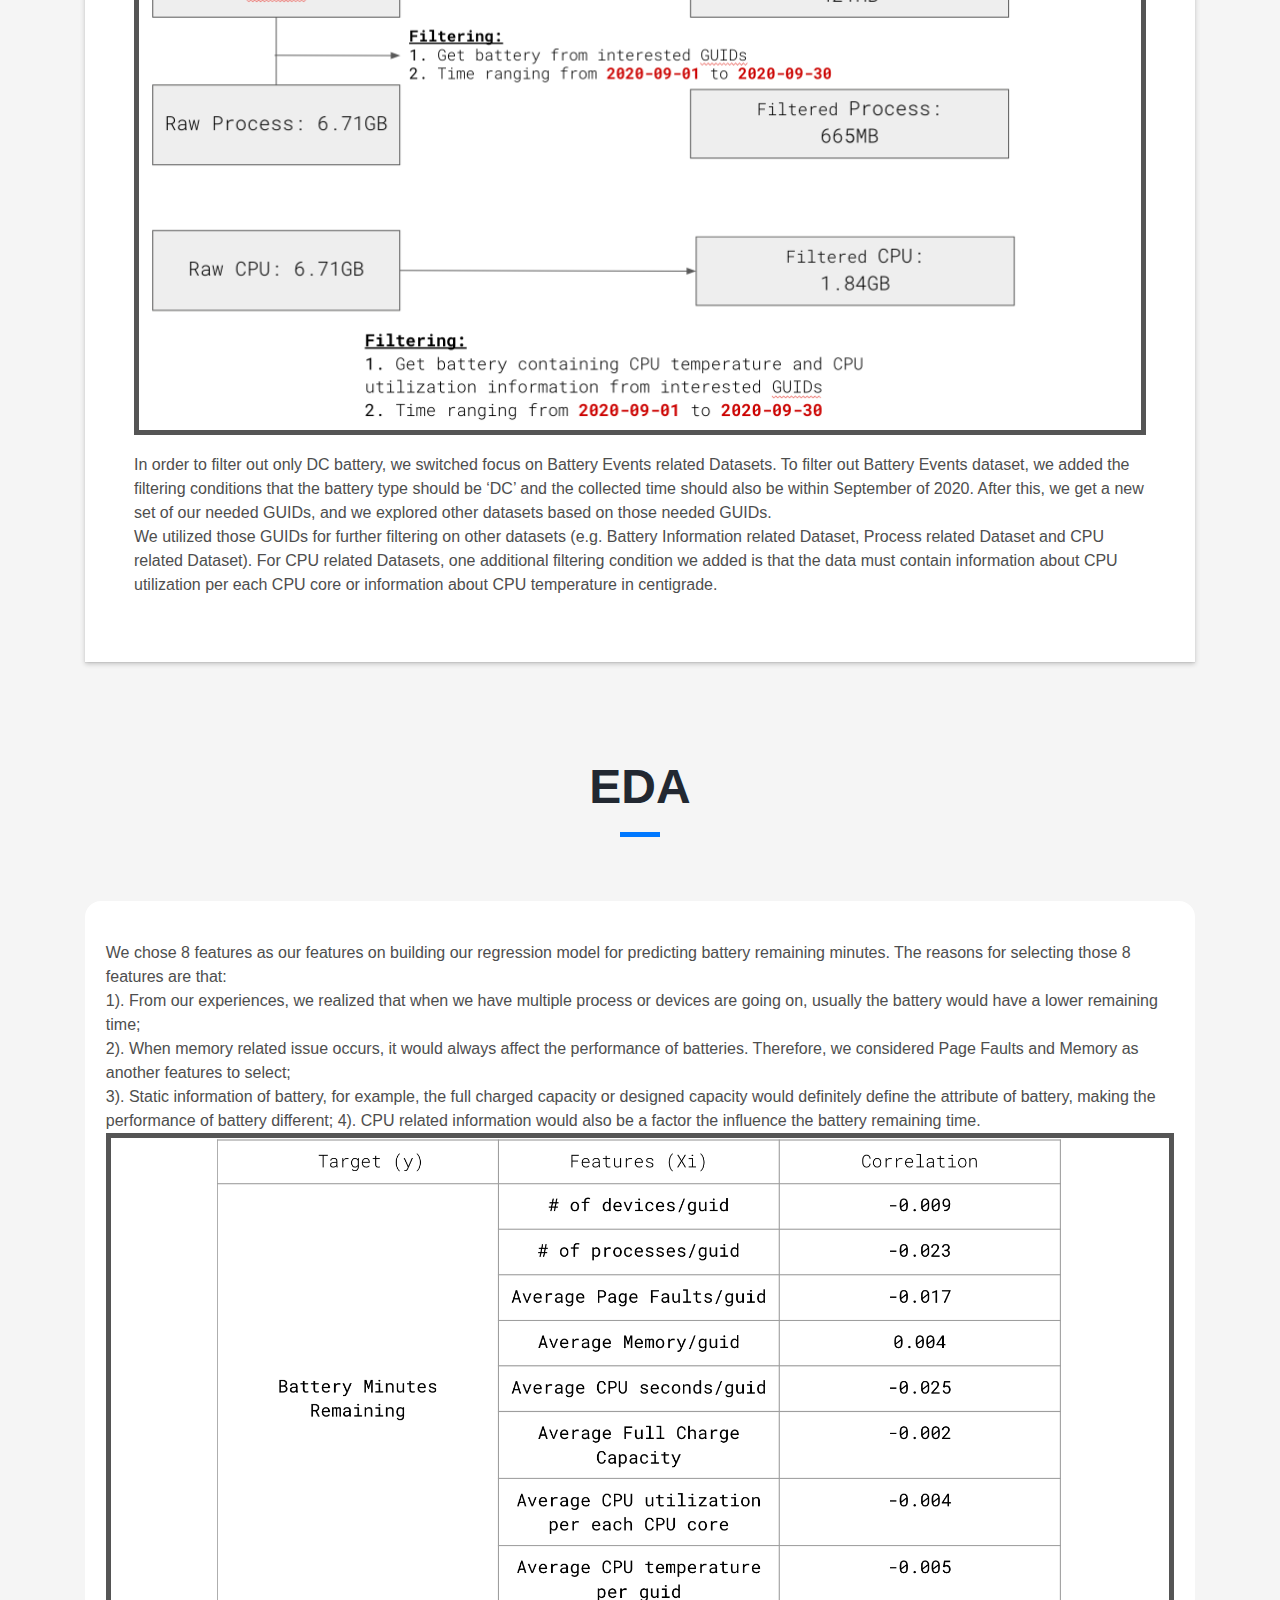
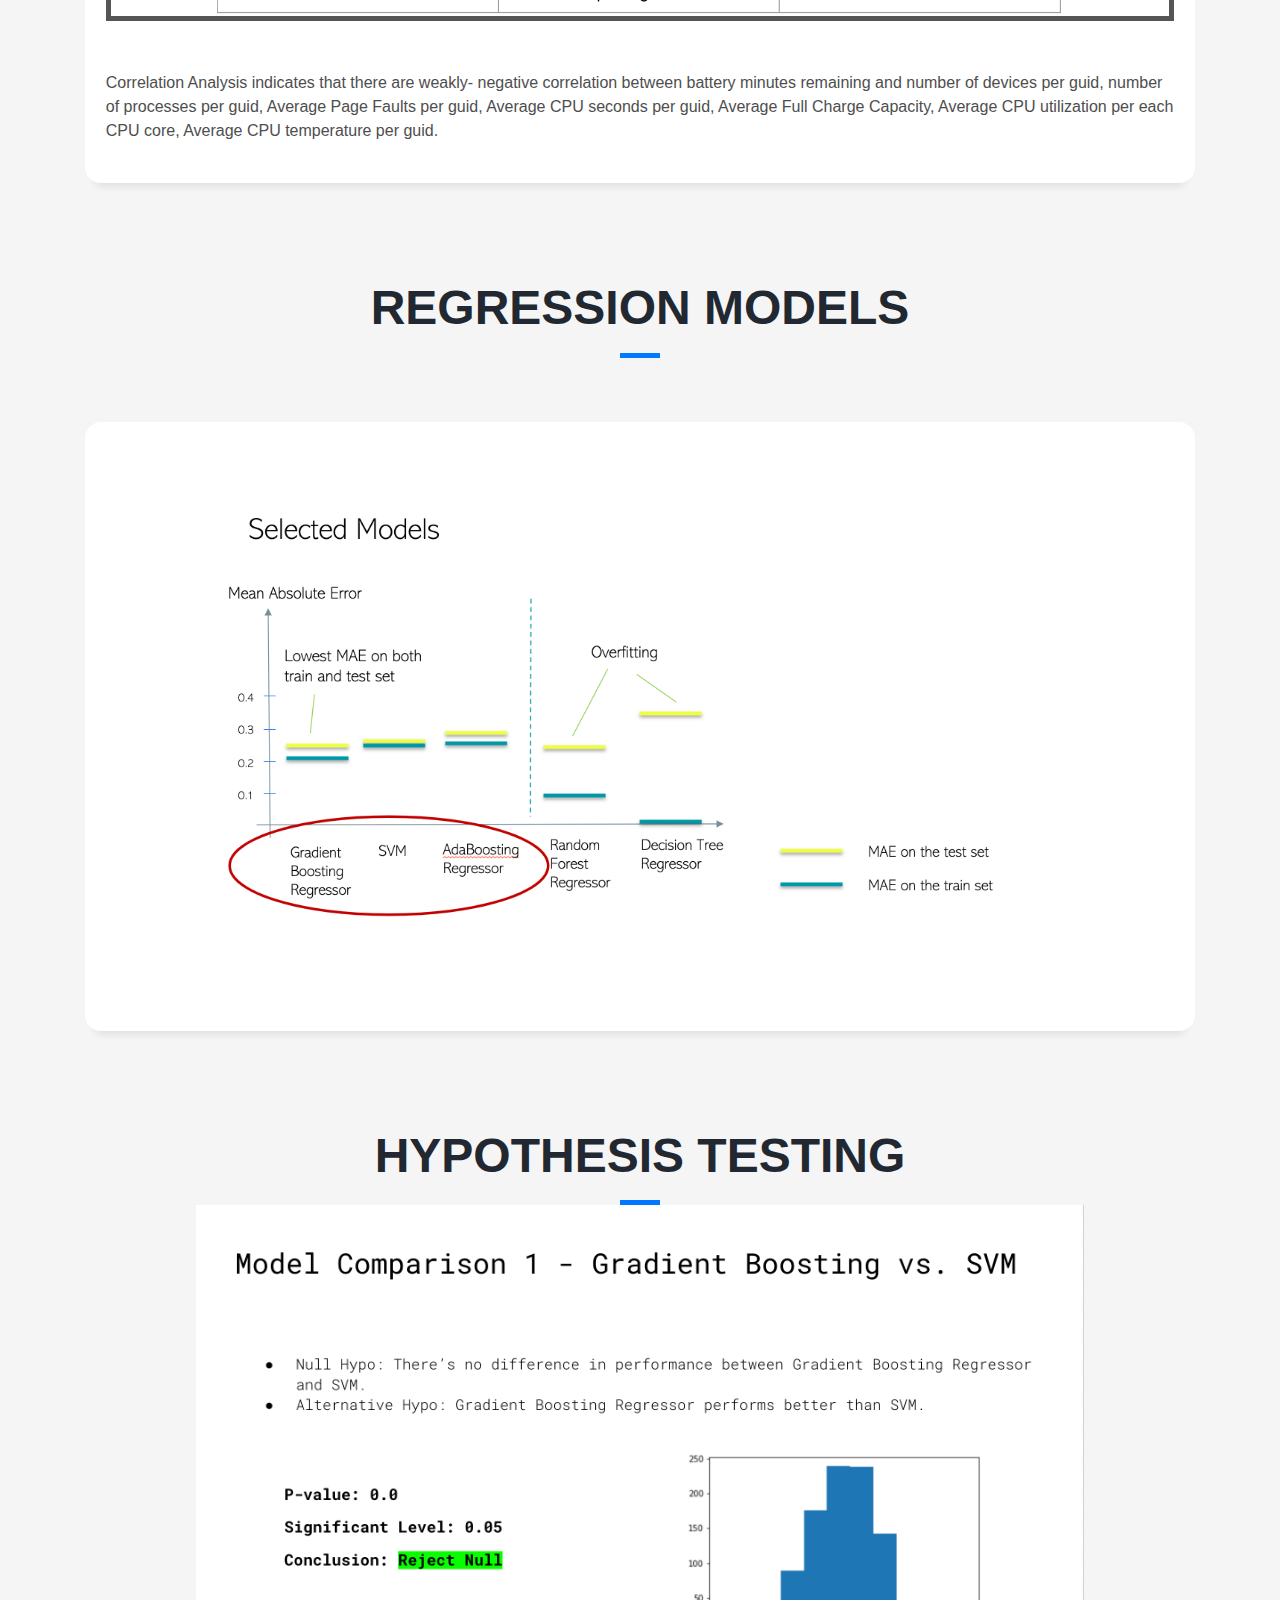
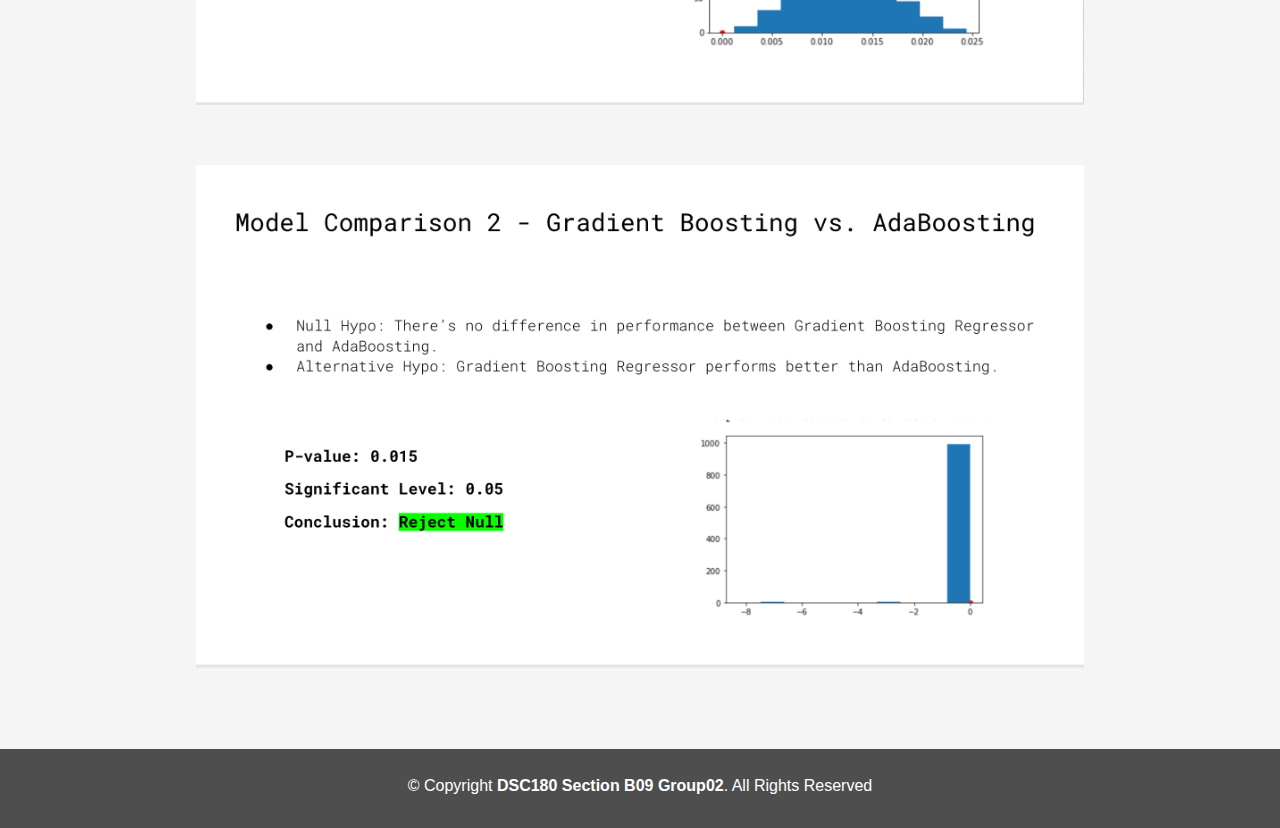
==== commit f69119e5: "update data preview,preparation and eda" ====
--- a/docs/index.html
+++ b/docs/index.html
@@ -109,13 +109,31 @@
       <div class="row">
         <div class="col-md">
           <div class="service-box">
-            <div class="pics">
-              <div>
-                <figure>
-                  <img src="problem_statement.png" width="80%" height="80%">
-                </figure>
+            <div id="carouselExampleIndicators" class="carousel slide" data-ride="carousel">
+              <ol class="carousel-indicators">
+                <li data-target="#carouselExampleIndicators" data-slide-to="0" class="active"></li>
+                <li data-target="#carouselExampleIndicators" data-slide-to="1"></li>
+                <li data-target="#carouselExampleIndicators" data-slide-to="2"></li>
+              </ol>
+              <div class="carousel-inner">
+                <div class="carousel-item active">
+                  <img class="d-block w-100" src="psq1.png" alt="First slide">
+                </div>
+                <div class="carousel-item">
+                  <img class="d-block w-100" src="psq2.png" alt="Second slide">
+                </div>
+                <div class="carousel-item">
+                  <img class="d-block w-100" src="problem_statement.png" width="80%" height="80%" alt="Third slide">
+                </div>
               </div>
-              <br>
+              <a class="carousel-control-prev" href="#carouselExampleIndicators" role="button" data-slide="prev">
+                <span class="carousel-control-prev-icon" aria-hidden="false"></span>
+                <span class="sr-only">Previous</span>
+              </a>
+              <a class="carousel-control-next" href="#carouselExampleIndicators" role="button" data-slide="next">
+                <span class="carousel-control-next-icon" aria-hidden="false"></span>
+                <span class="sr-only">Next</span>
+              </a>
             </div>
           </div>
         </div>
@@ -126,44 +144,123 @@
       <div class="container">
         <div class="row">
           <div class="col-sm-12">
+            <div class="title-box text-center">
+              <h3 class="title-a">
+                Data Preview and Preparation
+              </h3>
+              <p class="subtitle-a"> 
+              </p>
+              <div class="line-mf"></div>
+            </div>
             <div class="box-shadow-full">
-              <div class="row">
-                  </div>
-                  <div style="text-align: center;">
-                  For our analysis, we used the following datasets categorized into 4 aspects: <br><br>
-                  Device: <br>
-                  <!-- <ul > -->
-                    devuse_4known_device.csv000.gz <br>
-                    devuse_4known_device.csv001.gz <br><br>
-                  <!-- </ul> -->
+              For our analysis, we used the following datasets: <br><br>
+              <table class="table table-hover table-bordered" >
+                <thead>
+                  <tr>
+                    <th colspan = "2">Device:</th>
+                    <th colspan = "3">Device dataset would help us understand what kind of device our system is currently running on</th>
+                  </tr>
+                </thead>
+                <tbody>
+                  <tr>
+                    <td >devuse_4known_device.csv000.gz</td>
+                  </tr>
+                  <tr>
+                    <td>devuse_4known_device.csv001.gz</td>
+                  </tr>
+                  <thead>
+                  <tr>
+                    <th colspan="2">Battery:</th>
+                    <th colspan = "2"> Battery Events dataset would provide us with activities log for batteries;<br>
+                      Battery Information dataset gave us a comprehension about the static information of batteries</th>
+                  </tr>
+                </thead>
+                <tbody>
+                  <tr>
+                    <td >batt_acdc_events.csv000.gz</td>
+                  </tr>
+                  <tr>
+                    <td>batt_info.csv000.gz</td>
+                  </tr>
                 
-                  Battery: <br>
-                  <!-- <ul> -->
-                    batt_acdc_events.csv000.gz <br>
-                    batt_info.csv000.gz <br><br>
-                  <!-- </ul>              -->
-
-                  Process: <br>
-                  <!-- <ul> -->
-                    plist_process_resource_util_13wks.csv000.gz <br>
-                    plist_process_resource_util_13wks.csv001.gz <br><br>
-                  <!-- </ul>  -->
-
-                  CPU: <br>
-                  <!-- <ul> -->
-                    hw_metric_histo.csv000.gz<br>
-                    hw_metric_histo.csv001.gz<br><br>
-                  <!-- </ul>  -->
-                  <br>
-
-                  The total number of overlapped guids (after removing AC) we found is 2329. <br><br>
-
-                  Time period: Jun 1,2020 - Dec 31, 2020
-                  </div>
-                  
-
-                  
-                </div>
+                <thead>
+                  <tr>
+                    <th colspan = "2">Process:</th>
+                    <th colspan = "2">Process dataset would provide information about different processes such as page faults </th>
+                  </tr>
+                </thead>
+                  <tr>
+                    <td >plist_process_resource_util_13wks.csv000.gz</td>
+                  </tr>
+
+                  <thead>
+                    <tr>
+                      <th colspan = "2">CPU:</th>
+                      <th colspan = "3"> CPU related Dataset contains the information about CPU information, for example, current CPU temperature and CPU utilization</th>
+                    </tr>
+                  </thead>
+                    <tr>
+                      <td >hw_metric_histo.csv000.gz</td>
+                    </tr>
+
+                    <tr>
+                      <td >hw_metric_histo.csv001.gz</td>
+                    </tr>
+                </tbody>
+              </table>
+              <br>
+              We prepared our data as follows:
+              <table>
+                <thead>
+                  <tr>
+                    <th colspan = "2">            
+                      <div>
+                      <figure class = "need_border">
+                        <img src="datapre1.png" width="90%" height="90%">
+                      </figure>
+                    </div>
+                  </th>
+                  </tr>
+                </thead>
+                <tbody>
+                  <tr>
+                    <td>
+                      </div>
+                      We started with Device Usage related Dataset with filtering conditions of <br>
+                      i). device name must be ‘GUID DEVICE BATTERY’; <br>
+                      ii). The collected time should be within September of 2020. After loading Device Usage related Dataset, we obtained our interested GUIDs.
+                      </div>
+                    </td>
+                  </tr>
+                </tbody>
+
+                <thead>
+                  <tr>
+                    <th colspan = "2">            
+                      <div>
+                      <figure class = "need_border">
+                        <img src="datapre2.png" width="90%" height="90%">
+                      </figure>
+                    </div>
+                  </th>
+                  </tr>
+                </thead>
+                <tbody>
+                  <tr>
+                    <td>
+                      </div>
+                      In order to filter out only DC battery, we switched focus on Battery Events related Datasets. 
+                      To filter out Battery Events dataset, we added the filtering conditions that the battery type should be ‘DC’ and the collected time should also be within September of 2020. 
+                      After this, we get a new set of our needed GUIDs, and we explored other datasets based on those needed GUIDs.<br>
+
+                      We utilized those GUIDs for further filtering on other datasets (e.g. Battery Information related Dataset, 
+                      Process related Dataset and CPU related Dataset). For CPU related Datasets, 
+                      one additional filtering condition we added is that the data must contain information about CPU utilization per each CPU core or information about CPU temperature in centigrade.
+                      </div>
+                    </td>
+                  </tr>
+                </tbody>
+              </table>
               </div>
             </div>
           </div>
@@ -187,16 +284,26 @@
           </div>
         </div>
         <div class="row">
+          
           <div class="col-md">
-            <div class="service-box">
+            <div class="service-box EDA-">
+              We chose 8 features as our features on building our regression model for predicting battery remaining minutes. 
+              The reasons for selecting those 8 features are that: <br>
+              1). From our experiences, we realized that when we have multiple process or devices are going on, usually the battery would have a lower remaining time; <br>
+              2). When memory related issue occurs, it would always affect the performance of batteries. Therefore, we considered Page Faults and Memory as another features to select; <br>
+              3). Static information of battery, for example, the full charged capacity or designed capacity would definitely define the attribute of battery, making the performance of battery different; 4). CPU related information would also be a factor the influence the battery remaining time.<br>
+              
               <div class="pics">
                 <div>
-                  <figure>
+                  <figure class = "need_border">
                     <img src="eda.png" width="80%" height="80%">
                   </figure>
                 </div>
+                
                 <br>
               </div>
+              Correlation Analysis indicates that there are weakly- negative correlation between battery minutes remaining and number of devices per guid, number of processes per guid, Average Page Faults per guid, Average CPU seconds per guid, Average Full Charge Capacity, Average CPU utilization per each CPU core, Average CPU temperature per guid.
+
             </div>
           </div>
     </section><!-- End Services Section -->
--- a/docs/style.css
+++ b/docs/style.css
@@ -0,0 +1,14 @@
+.pics{
+    display: grid;
+    position: relative;
+    grid-gap: 10px;
+    text-align: center;
+}
+
+.need_border {
+    border: 5px solid #555;
+  }
+.carousel-control-next,
+.carousel-control-prev /*, .carousel-indicators */ {
+    filter: invert(80%);
+}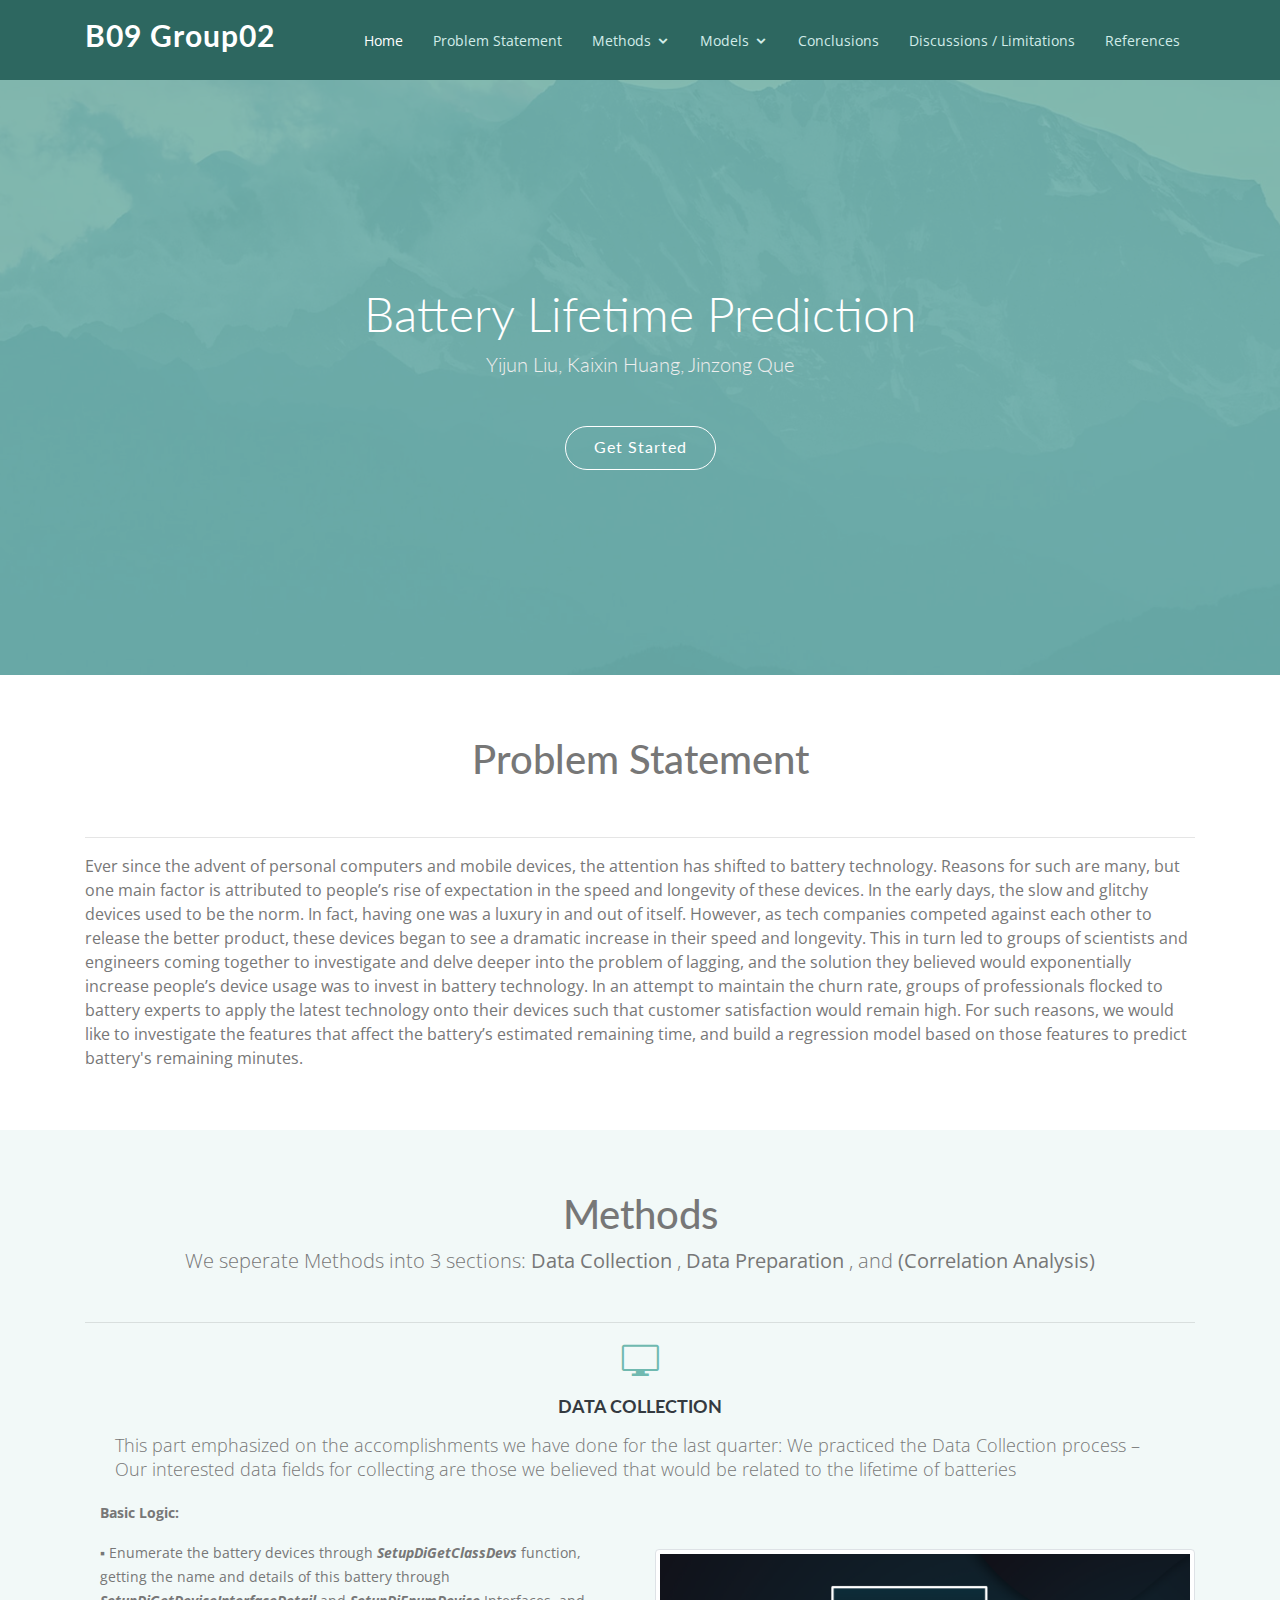
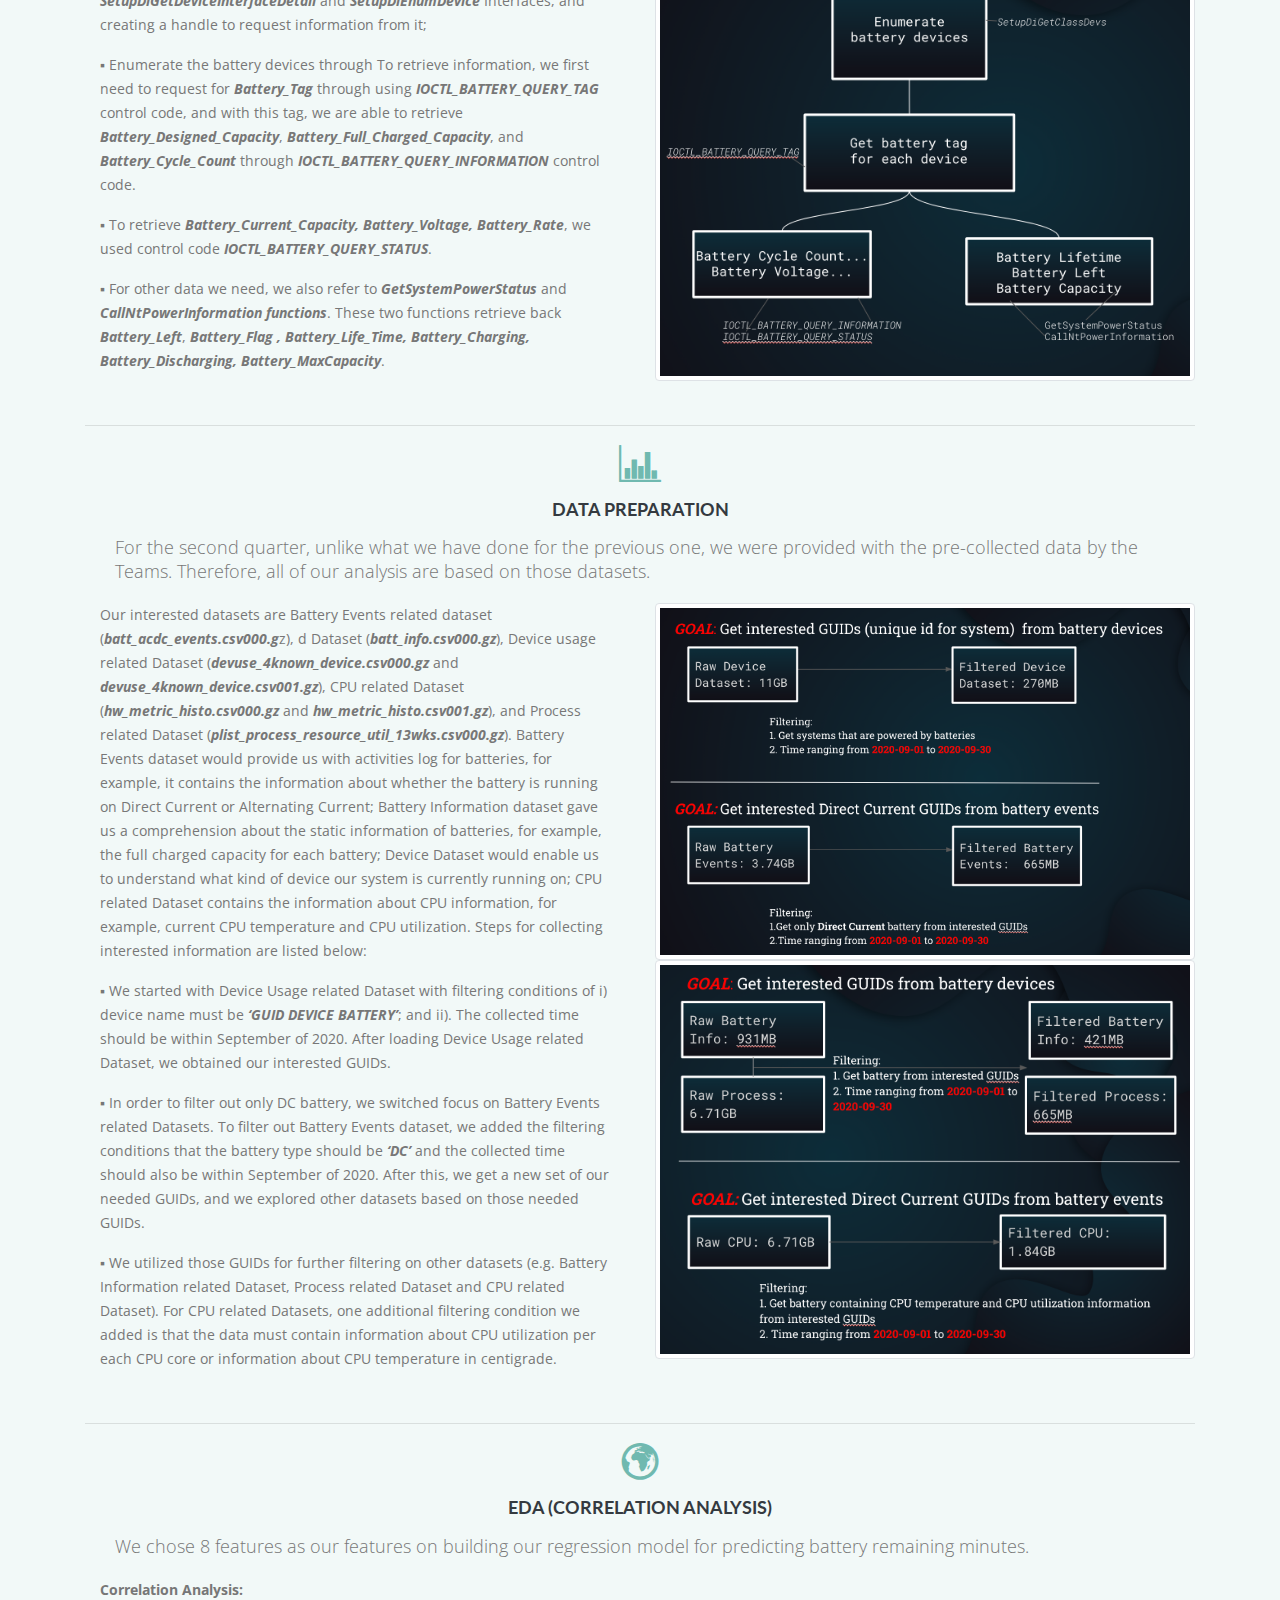
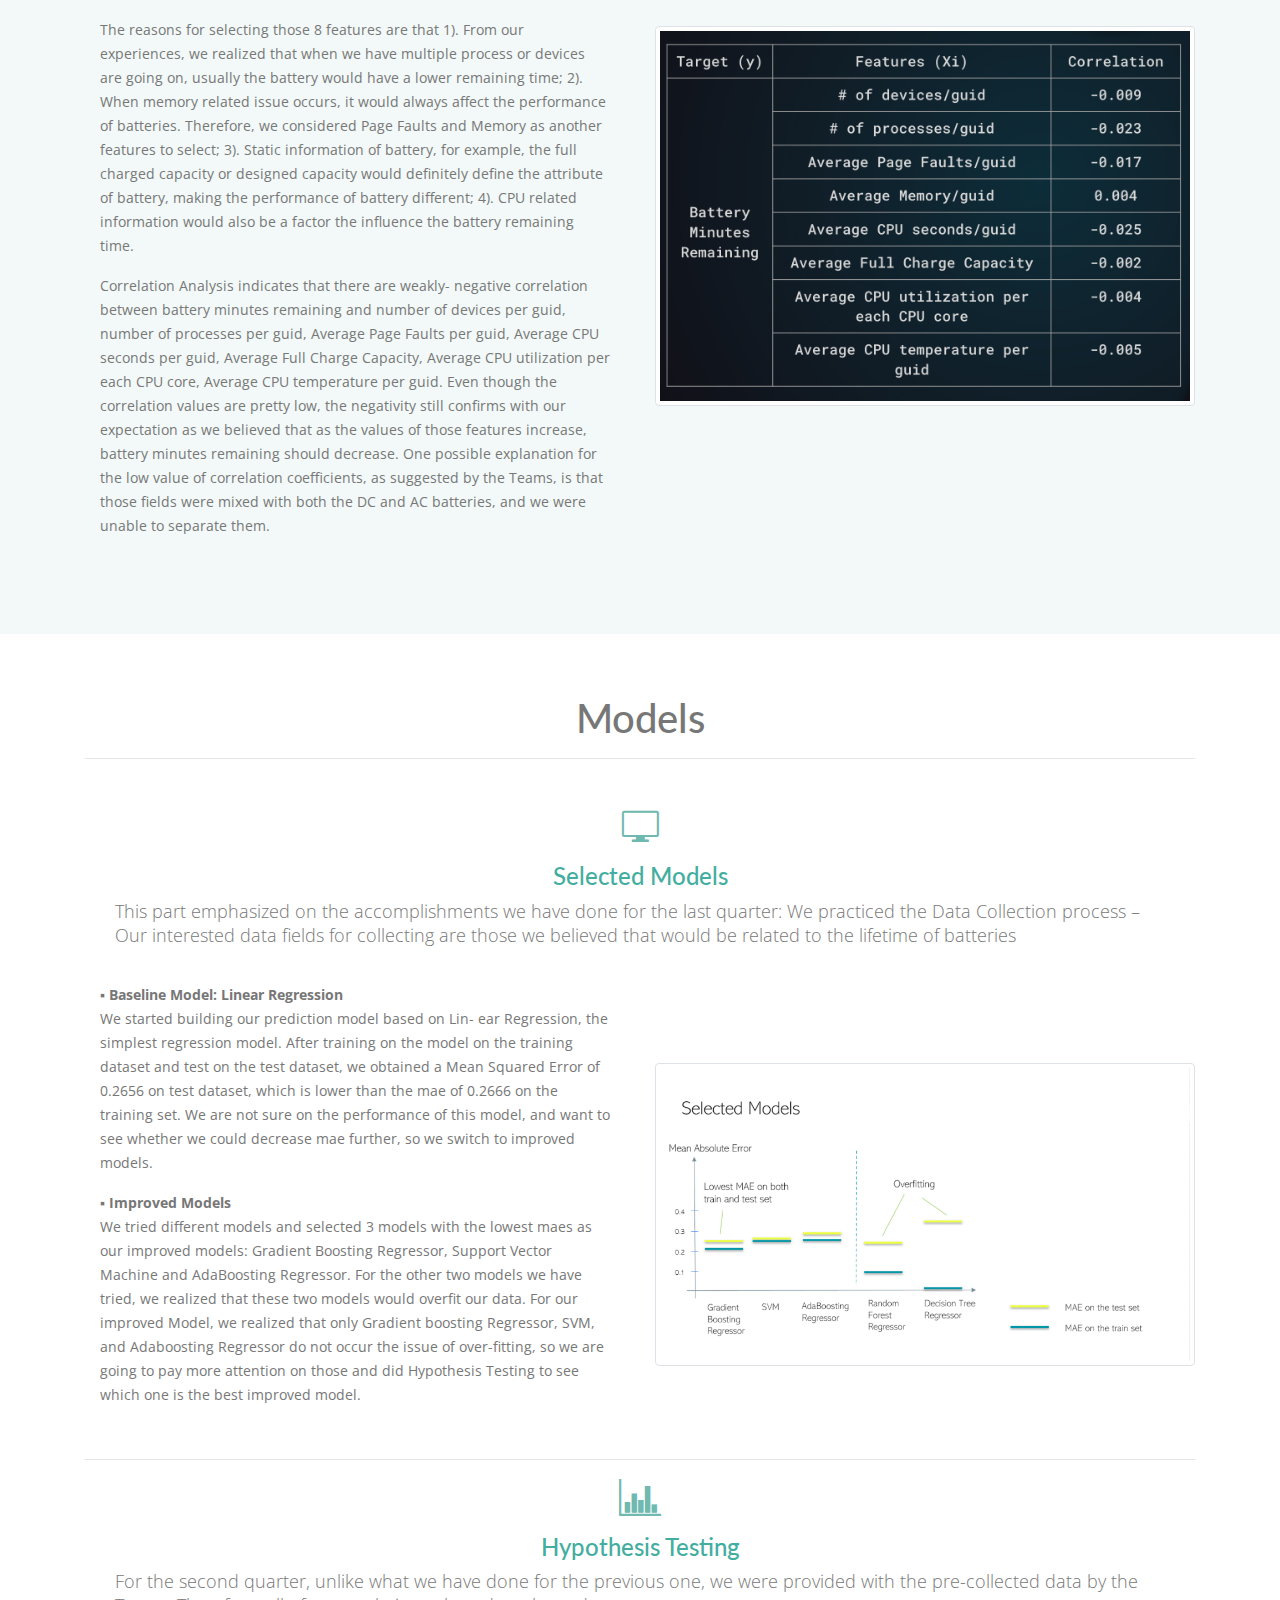
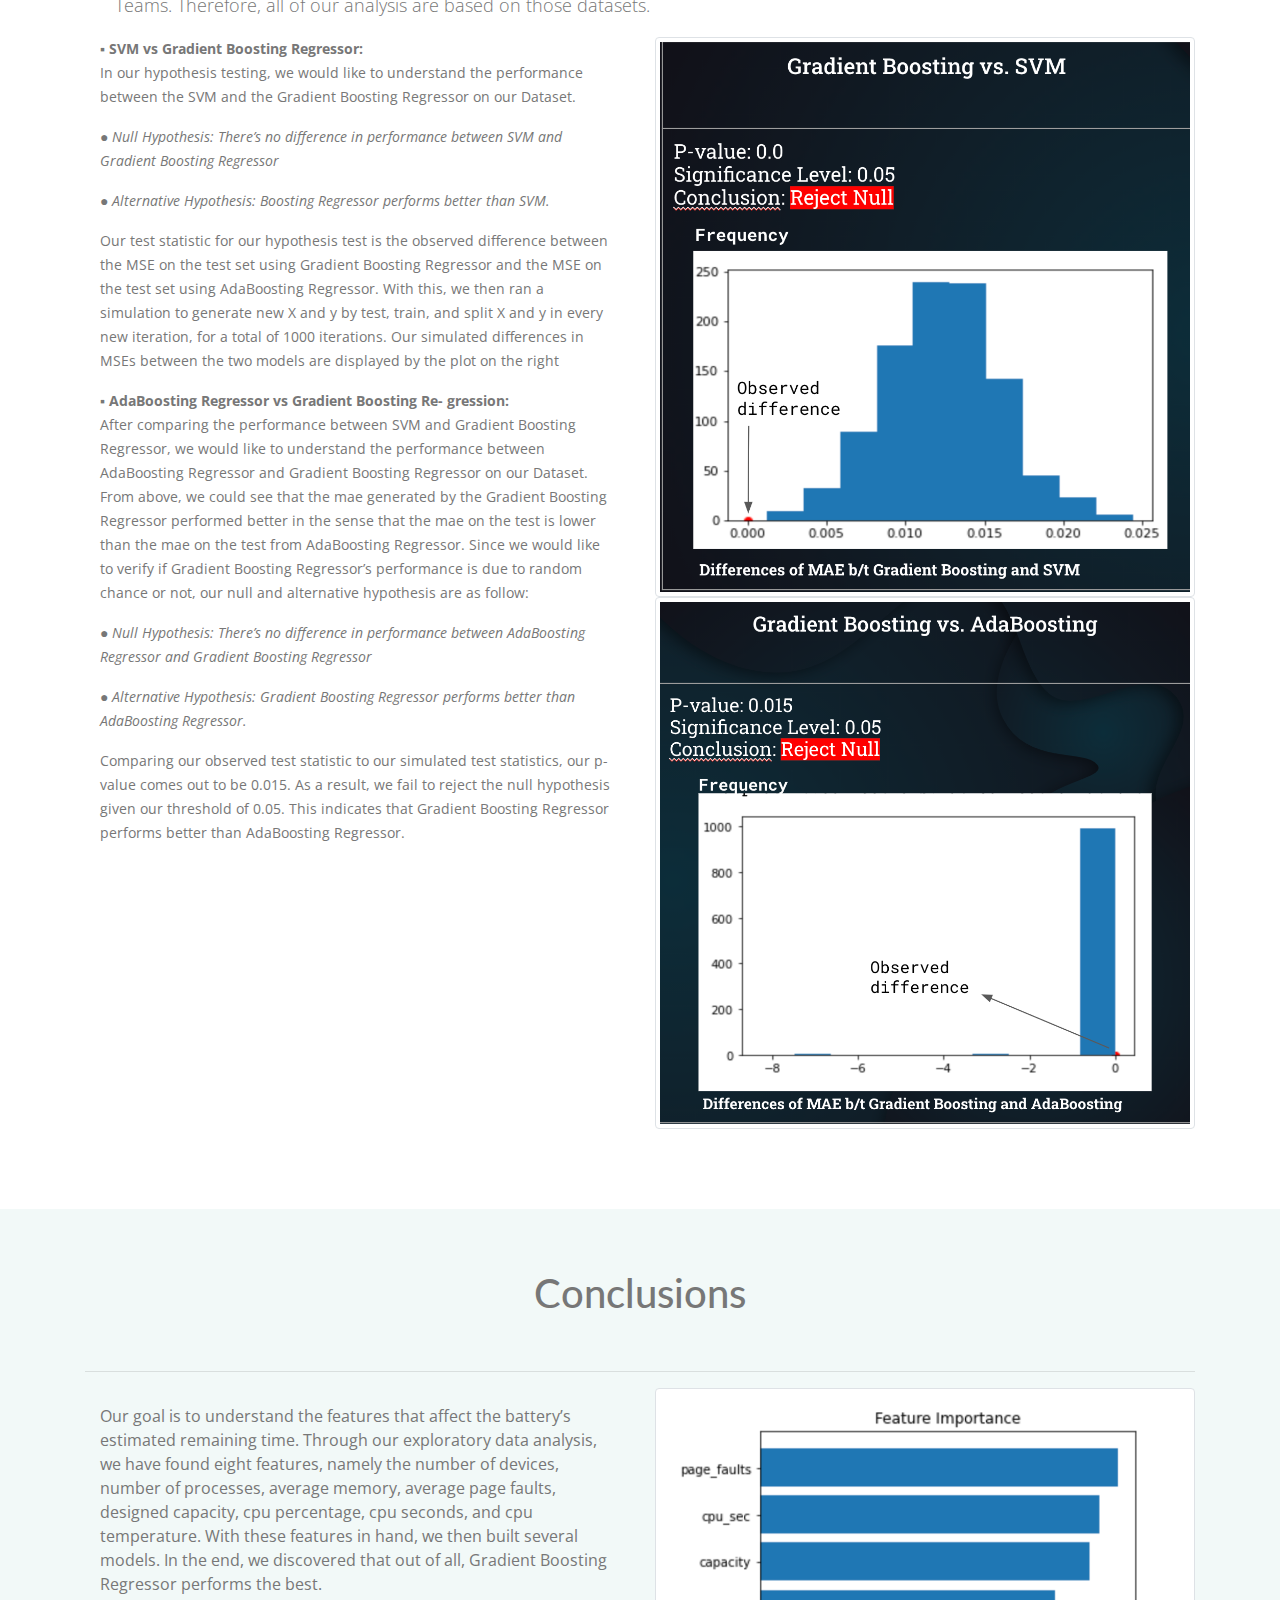
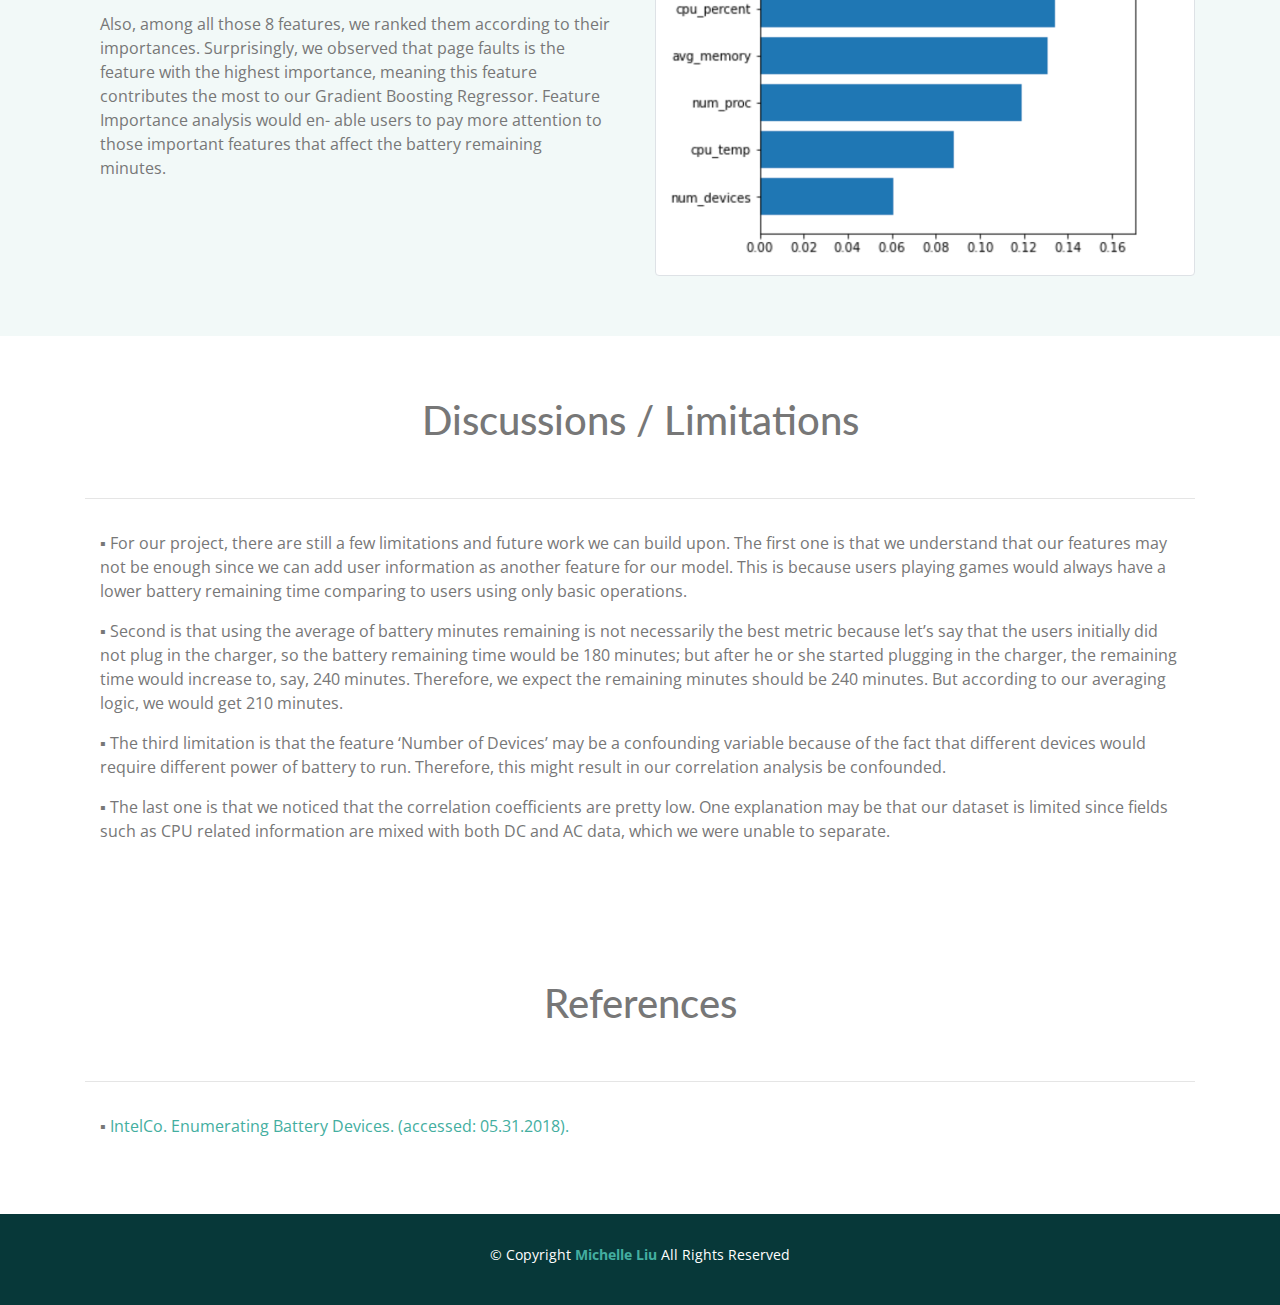
==== commit 93117084: "Merge pull request #2 from michelleliu1027/main" ====
--- a/docs/index.html
+++ b/docs/index.html
@@ -5,418 +5,506 @@
   <meta charset="utf-8">
   <meta content="width=device-width, initial-scale=1.0" name="viewport">
 
-  <link rel="stylesheet" type="text/css" href="style.css" />
-
   <title>DSC180 Visual Presentation</title>
-  <meta content="" name="descriptison">
+  <meta content="" name="description">
   <meta content="" name="keywords">
 
   <!-- Favicons -->
-
-  <link rel="stylesheet" href="https://use.fontawesome.com/releases/v5.15.1/css/all.css" integrity="sha384-vp86vTRFVJgpjF9jiIGPEEqYqlDwgyBgEF109VFjmqGmIY/Y4HV4d3Gp2irVfcrp" crossorigin="anonymous">
-  <link rel="preconnect" href="https://fonts.gstatic.com">
-  <link href="https://fonts.googleapis.com/css2?family=Cutive+Mono&display=swap" rel="stylesheet">
+  <link href="assets/img/favicon.png" rel="icon">
+  <link href="assets/img/apple-touch-icon.png" rel="apple-touch-icon">
+
+  <!-- Google Fonts -->
+  <link href="https://fonts.googleapis.com/css?family=Open+Sans:300,300i,400,400i,600,600i,700,700i|Lato:400,300,700,900" rel="stylesheet">
 
   <!-- Vendor CSS Files -->
   <link href="assets/vendor/bootstrap/css/bootstrap.min.css" rel="stylesheet">
-  <link href="assets/vendor/font-awesome/css/font-awesome.min.css" rel="stylesheet">
-  <link href="assets/vendor/ionicons/css/ionicons.min.css" rel="stylesheet">
+  <link href="assets/vendor/icofont/icofont.min.css" rel="stylesheet">
+  <link href="assets/vendor/venobox/venobox.css" rel="stylesheet">
   <link href="assets/vendor/owl.carousel/assets/owl.carousel.min.css" rel="stylesheet">
-  <link href="assets/vendor/venobox/venobox.css" rel="stylesheet">
 
   <!-- Template Main CSS File -->
   <link href="assets/css/style.css" rel="stylesheet">
 
   <!-- =======================================================
-  * Template Name: DevFolio - v2.3.0
-  * Template URL: https://bootstrapmade.com/devfolio-bootstrap-portfolio-html-template/
+  * Template Name: Amoeba - v2.3.1
+  * Template URL: https://bootstrapmade.com/free-one-page-bootstrap-template-amoeba/
   * Author: BootstrapMade.com
   * License: https://bootstrapmade.com/license/
   ======================================================== -->
 </head>
 
-<body id="page-top">
-
-  <!-- ======= Header/ Navbar ======= -->
-  <nav class="navbar navbar-b navbar-trans navbar-expand-md fixed-top" id="mainNav">
+<body>
+
+  <!-- ======= Header ======= -->
+  <header id="header" class="fixed-top">
     <div class="container">
-      <!-- <a class="navbar-brand js-scroll" href="#page-top">Hello, There</a> -->
-      <button class="navbar-toggler collapsed" type="button" data-toggle="collapse" data-target="#navbarDefault" aria-controls="navbarDefault" aria-expanded="false" aria-label="Toggle navigation">
-        <span></span>
-        <span></span>
-        <span></span>
-      </button>
-      <div class="navbar-collapse collapse justify-content-end" id="navbarDefault">
-        <ul class="navbar-nav">
-          <li class="nav-item">
-            <a class="nav-link js-scroll active" href="index.html">Home</a>
+
+      <div class="logo float-left">
+        <h1 class="text-light"><a href="index.html"><span>B09 Group02</span></a></h1>
+        <!-- Uncomment below if you prefer to use an image logo -->
+        <!-- <a href="index.html"><img src="assets/img/logo.png" alt="" class="img-fluid"></a>-->
+      </div>
+
+      <nav class="nav-menu float-right d-none d-lg-block">
+        <ul>
+          <li class="active"><a href="index.html">Home</a></li>
+          <li><a href="#about">Problem Statement</a></li>
+          <li class="drop-down"><a href="#services">Methods</a>
+            <ul>
+              <li><a href="#dc">Data Collection</a></li>
+              <li><a href="#dp">Data Preparation</a></li>
+              <li><a href="#deda">EDA (Correlation Analysis)</a></li>
+            </ul>
           </li>
-          <li class="nav-item">
-            <a class="nav-link js-scroll" href="#PS">Problem Statement</a>
+
+          <li class="drop-down"><a href="#portfolio">Models</a>
+            <ul>
+              <li><a href="#sm">Selected Models</a></li>
+              <li><a href="#ht">Hypothesis Testing</a></li>
+            </ul>
           </li>
-          <li class="nav-item">
-            <a class="nav-link js-scroll" href="#about">Data Preview</a>
-          </li>
-          <li class="nav-item">
-            <a class="nav-link js-scroll" href="#service">EDA</a>
-          </li>
-          <li class="nav-item">
-            <a class="nav-link js-scroll" href="#work">Regression Models</a>
-          </li>
-          <li class="nav-item">
-            <a class="nav-link js-scroll" href="#blog">Hypothesis Testing</a>
-          </li>
-          <!-- <li class="nav-item">
-            <a class="nav-link js-scroll" href="#contact">Contact</a>
-          </li> -->
+          <li><a href="#faq">Conclusions</a></li>
+          <li><a href="#team">Discussions / Limitations</a></li>
+          <li><a href="#contact">References</a></li>
         </ul>
-      </div>
+      </nav><!-- .nav-menu -->
+
     </div>
-  </nav>
-
-  <!-- ======= Intro Section ======= -->
-  <div id="home" class="intro route bg-image" style="background-image: url(assets/img/intro-bg.jpg)">
-    <div class="overlay-itro"></div>
-    <div class="intro-content display-table">
-      <div class="table-cell">
-        <div class="container">
-          <!--<p class="display-6 color-d">Hello, world!</p>-->
-          <h1 class="intro-title mb-4">Battery Lifetime Prediction</h1>
-          <p class="intro-subtitle"><span class="text-slider-items">Yijun Liu, Kaixin Huang, Jinzong Que</span><strong class="text-slider"></strong></p>
-          <!-- <p class="pt-3"><a class="btn btn-primary btn js-scroll px-4" href="#about" role="button">Learn More</a></p> -->
-        </div>
-      </div>
+  </header><!-- End #header -->
+
+  <!-- ======= Hero Section ======= -->
+  <section id="hero">
+    <div class="hero-container">
+      <h1>Battery Lifetime Prediction</h1>
+      <h2>Yijun Liu, Kaixin Huang, Jinzong Que</h2>
+      <a href="#about" class="btn-get-started scrollto">Get Started</a>
     </div>
-  </div><!-- End Intro Section -->
+  </section><!-- #hero -->
 
   <main id="main">
 
-   <!-- ======= PS Section ======= -->
-   <section id="PS" class="services-mf pt-5 route">
+    <!-- ======= About Us Section ======= -->
+    <section id="about" class="about">
+      <div class="container">
+
+        <div class="section-title">
+          <h1>Problem Statement</h1>
+        </div>
+        <hr>
+        <div class="row">
+          <!-- <div class="col-lg-6 order-1 order-lg-2">
+            <img src="assets/img/about-img.jpg" class="img-fluid" alt="">
+          </div> -->
+          <div class="col-lg-12 pt-4 pt-lg-0 order-2 order-lg-1">
+            <!-- <h3>What contributes to drops on remaining time of battery?</h3>
+            <p class="font-italic">
+              Lorem ipsum dolor sit amet, consectetur adipiscing elit, sed do eiusmod tempor incididunt ut labore et dolore
+              magna aliqua.
+            </p>
+            <ul>
+              <li><i class="icofont-check-circled"></i> Ullamco laboris nisi ut aliquip ex ea commodo consequat.</li>
+              <li><i class="icofont-check-circled"></i> Duis aute irure dolor in reprehenderit in voluptate velit.</li>
+              <li><i class="icofont-check-circled"></i> Ullamco laboris nisi ut aliquip ex ea commodo consequat. Duis aute irure dolor in reprehenderit in voluptate trideta storacalaperda mastiro dolore eu fugiat nulla pariatur.</li>
+            </ul> -->
+            <p>
+              Ever since the advent of personal computers and mobile devices, the attention has shifted to battery technology. 
+              Reasons for such are many, but one main factor is attributed to people’s rise of expectation in the speed and 
+              longevity of these devices. In the early days, the slow and glitchy devices used to be the norm. 
+              In fact, having one was a luxury in and out of itself. However, as tech companies competed against each other 
+              to release the better product, these devices began to see a dramatic increase in their speed and longevity. 
+              This in turn led to groups of scientists and engineers coming together to investigate and delve deeper into 
+              the problem of lagging, and the solution they believed would exponentially increase people’s device usage was 
+              to invest in battery technology. In an attempt to maintain the churn rate, groups of professionals flocked to 
+              battery experts to apply the latest technology onto their devices such that customer satisfaction would remain high. 
+              For such reasons, we would like to investigate the features that affect the battery’s estimated remaining time, and build a 
+              regression model based on those features to predict battery's remaining minutes.
+            </p>
+          </div>
+        </div>
+
+      </div>
+    </section><!-- End About Us Section -->
+
+    <!-- ======= Services Section ======= -->
+    <section id="services" class="services section-bg">
+      <div class="container">
+
+        <div class="section-title">
+          <h1>Methods</h1>
+          <p class = "lead">We seperate Methods into 3 sections: <b>Data Collection</b> , <b>Data Preparation</b> , and <b>(Correlation Analysis)</b></p>
+        </div>
+
+        <hr>
+        <div class="col-lg-12 col-md-6 icon-box">
+          <div class="icon"><i class="icofont-computer"></i></div>
+          <h4 id = "dc" class="title"><a href="">Data Collection</a></h4>
+          <p class="description col-lg-12 text-left lead">
+            This part emphasized on the accomplishments we have done for the last quarter: We practiced the Data Collection process 
+            – Our interested data fields for collecting are those we believed that would be related to the lifetime of batteries
+          </p>
+          </div>
+
+        <div class="row">
+          <div class="descriptioninner col-lg-6 col-md-6 icon-box">
+
+              <p class=" col-lg-12 text-left font-weight-bold">
+                Basic Logic:
+                <p class=" col-lg-12 text-left">&#9642;  Enumerate the battery devices through 
+                  <t class = "font-italic font-weight-bold">SetupDiGetClassDevs</t> function, getting the name and details of this battery through <t class = "font-italic font-weight-bold">SetupDiGetDeviceInterfaceDetail</t> and 
+                  <t class = "font-italic font-weight-bold">SetupDiEnumDevice</t> Interfaces, and creating a handle to request information from it;
+                </p>
+                <p class=" col-lg-12 text-left">&#9642;  Enumerate the battery devices through 
+                  To retrieve information, we first need to request for <t class = "font-italic font-weight-bold">Battery_Tag</t> through using <t class = "font-italic font-weight-bold">IOCTL_BATTERY_QUERY_TAG</t> control code, 
+                  and with this tag, we are able to retrieve <t class = "font-italic font-weight-bold">Battery_Designed_Capacity</t>, <t class = "font-italic font-weight-bold">Battery_Full_Charged_Capacity</t>,
+                  and <t class = "font-italic font-weight-bold">Battery_Cycle_Count</t> through <t class = "font-italic font-weight-bold">IOCTL_BATTERY_QUERY_INFORMATION</t> control code.
+                </p>
+                <p class=" col-lg-12 text-left">&#9642;  To retrieve <t class = "font-italic font-weight-bold">Battery_Current_Capacity, Battery_Voltage, Battery_Rate</t>, 
+                  we used control code <t class = "font-italic font-weight-bold">IOCTL_BATTERY_QUERY_STATUS</t>.
+                </p>
+                <p class=" col-lg-12 text-left">&#9642;  For other data we need, we also refer to 
+                  <t class = "font-italic font-weight-bold">GetSystemPowerStatus</t> and <t class = "font-italic font-weight-bold">CallNtPowerInformation functions</t>. These two functions retrieve back <t class = "font-italic font-weight-bold">Battery_Left</t>, 
+                  <t class = "font-italic font-weight-bold">Battery_Flag , Battery_Life_Time,  Battery_Charging, Battery_Discharging, Battery_MaxCapacity</t>. 
+                </p>
+              </p>
+          </div>
+          <div class="col-lg-6 col-md-6 icon-box">
+            <br>
+            <br>
+            <img src="assets/img/DCWorkflow.png" class="img-fluid rounded float-right img-thumbnail" alt="">
+          </div>
+        </div>
+
+        <hr>
+          <div class="col-lg-12 col-md-6 icon-box">
+            <div class="icon"><i class="icofont-chart-bar-graph"></i></div>
+            <h4 id = "dp" class="title"><a href="">Data Preparation</a></h4>
+            <p class="description col-lg-12 text-left lead">
+              For the second quarter, unlike what we have done for the previous one, we were provided with the pre-collected data by the Teams. 
+              Therefore, all of our analysis are based on those datasets.
+            </p>
+          </div>
+          
+          <div class="row">
+            <div class="col-lg-6 col-md-6 icon-box">
+
+  
+                <p class="descriptioninner col-lg-12 text-left">
+                  Our interested datasets are Battery Events related dataset (<t class = "font-italic font-weight-bold">batt_acdc_events.csv000.g</t>z), 
+                  d Dataset (<t class = "font-italic font-weight-bold">batt_info.csv000.gz</t>), Device usage related Dataset (<t class = "font-italic font-weight-bold">devuse_4known_device.csv000.gz</t> and <t class = "font-italic font-weight-bold">devuse_4known_device.csv001.gz</t>), 
+                  CPU related Dataset (<t class = "font-italic font-weight-bold">hw_metric_histo.csv000.gz</t> and <t class = "font-italic font-weight-bold">hw_metric_histo.csv001.gz</t>), and Process related Dataset 
+                  (<t class = "font-italic font-weight-bold">plist_process_resource_util_13wks.csv000.gz</t>).
+
+                  Battery Events dataset would provide us with activities log for batteries, for example, it contains the information about whether the 
+                  battery is running on Direct Current or Alternating Current; Battery Information dataset gave us a comprehension about the static 
+                  information of batteries, for example, the full charged capacity for each battery; Device Dataset would enable us to understand 
+                  what kind of device our system is currently running on; CPU related Dataset contains the information about CPU information, for example, 
+                  current CPU temperature and CPU utilization.
+
+                  Steps for collecting interested information are listed below:
+
+                  <p class="descriptioninner col-lg-12 text-left">&#9642;  We started with Device Usage related Dataset with filtering conditions of i) device name must be <t class = "font-italic font-weight-bold">‘GUID DEVICE BATTERY’</t>; 
+                    and ii). The collected time should be within September of 2020. After loading Device Usage related Dataset, we obtained our interested GUIDs. 
+                  </p>
+                  <p class="descriptioninner col-lg-12 text-left">&#9642;  In order to filter out only DC battery, we switched focus on Battery Events related Datasets. 
+                    To filter out Battery Events dataset, we added the filtering conditions that the battery type should be <t class = "font-italic font-weight-bold">‘DC’</t> and 
+                    the collected time should also be within September of 2020. After this, we get a new set of our needed GUIDs, 
+                    and we explored other datasets based on those needed GUIDs.
+                  </p>
+                  <p class="descriptioninner col-lg-12 text-left">&#9642;  We utilized those GUIDs for further filtering on other datasets
+                     (e.g. Battery Information related Dataset, Process related Dataset and CPU related Dataset). For CPU related Datasets, 
+                     one additional filtering condition we added is that the data must contain information about CPU utilization per each CPU core 
+                     or information about CPU temperature in centigrade.
+                  </p>
+                </p>
+
+            </div>
+            <div class="col-lg-6 col-md-6 icon-box">
+              <img src="assets/img/DPwf1.png" class="img-fluid rounded float-right img-thumbnail" alt="">
+              <img src="assets/img/DPwf2.png" class="img-fluid rounded float-right img-thumbnail" alt="">
+            </div>
+          </div>
+
+          <hr>
+          <div class="col-lg-12 col-md-6 icon-box">
+            <div class="icon"><i class="icofont-earth"></i></div>
+            <h4 id = "deda" class="title"><a href="">EDA (Correlation Analysis)</a></h4>
+            <p class="description col-lg-12 text-left lead">We chose 8 features as our features on building our regression model for predicting battery remaining minutes. 
+            </p>
+          </div>
+          
+          <div class="row">
+            <div class="descriptioninner col-lg-6 col-md-6 icon-box">
+
+              <p class=" col-lg-12 text-left font-weight-bold">
+                Correlation Analysis:
+              </p>
+              <p class=" col-lg-12 text-left">
+                The reasons for selecting those 8 features are that 1). From our experiences, we realized that when we have multiple process or devices are going on, 
+                usually the battery would have a lower remaining time; 2). When memory related issue occurs, it would always affect the performance of batteries. 
+                Therefore, we considered Page Faults and Memory as another features to select; 3). Static information of battery, for example, 
+                the full charged capacity or designed capacity would definitely define the attribute of battery, making the performance of battery different; 
+                4). CPU related information would also be a factor the influence the battery remaining time.
+              </p>
+              <p class=" col-lg-12 text-left">
+                Correlation Analysis indicates that there are weakly- negative correlation between battery minutes remaining and number of devices per guid, 
+                number of processes per guid, Average Page Faults per guid, Average CPU seconds per guid, Average Full Charge Capacity, Average CPU utilization 
+                per each CPU core, Average CPU temperature per guid. Even though the correlation values are pretty low, the negativity still confirms with our 
+                expectation as we believed that as the values of those features increase, battery minutes remaining should decrease. One possible explanation for 
+                the low value of correlation coefficients, as suggested by the Teams, is that those fields were mixed with both the DC and AC batteries, and we were 
+                unable to separate them.
+              </p>
+          </div>
+          <div class="col-lg-6 col-md-6 icon-box">
+            <br>
+            <br>
+            <img src="assets/img/correlation.png" class="img-fluid rounded float-right img-thumbnail" alt="">
+          </div>
+            
+          </div>
+        </div>
+
+      </div>
+    </section><!-- End Services Section -->
+
+    <!-- ======= Our Portfolio Section ======= -->
+    <section id="portfolio" class="portfolio">
+      <div class="container">
+
+        <div class="section-title">
+          <h1>Models</h1>
+          <p class = "lead"> <hr></p>
+        </div>
+
+        
+        <div class="col-lg-12 col-md-6 icon-box">
+          <div class="icon"><i class="icofont-computer"></i></div>
+          <h4 id = "sm" class="title"><a href="">Selected Models</a></h4>
+          <p class="description col-lg-12 text-left lead">
+            This part emphasized on the accomplishments we have done for the last quarter: We practiced the Data Collection process 
+            – Our interested data fields for collecting are those we believed that would be related to the lifetime of batteries
+          </p>
+          </div>
+
+        <div class="row">
+          <div class="col-lg-6 col-md-6 icon-box">
+
+  
+            <p class="descriptioninner col-lg-12 text-left">
+              
+              <p class="descriptioninner col-lg-12 text-left">&#9642;  <t class = "font-weight-bold">Baseline Model: Linear Regression</t>
+                <br>
+                We started building our prediction model based on Lin- ear Regression, the simplest regression model. 
+                After training on the model on the training dataset and test on the test dataset, we obtained a Mean Squared Error of 0.2656 on 
+                test dataset, which is lower than the mae of 0.2666 on the training set. We are not sure on the performance of this model, 
+                and want to see whether we could decrease mae further, so we switch to improved models.
+              </p>
+              <p class="descriptioninner col-lg-12 text-left">&#9642;  <t class = "font-weight-bold">Improved Models</t>
+                <br>
+                We tried different models and selected 3 models with the lowest maes as our improved models: Gradient Boosting Regressor, 
+                Support Vector Machine and AdaBoosting Regressor. For the other two models we have tried, we realized that these two models would overfit our data.
+                For our improved Model, we realized that only Gradient boosting Regressor, SVM, and 
+                Adaboosting Regressor do not occur the issue of over-fitting, so we are going to pay more attention on those and 
+                did Hypothesis Testing to see which one is the best improved model.
+              </p>
+            </p>
+
+        </div>
+          
+          <div class="col-lg-6 col-md-6 icon-box">
+            <br>
+            <br>
+            <br>
+            <br>
+            <img src="assets/img/improvedModel.png" class="img-fluid rounded float-right img-thumbnail" alt="">
+          </div>
+        </div>
+        <hr>
+          <div class="col-lg-12 col-md-6 icon-box">
+            <div class="icon"><i class="icofont-chart-bar-graph"></i></div>
+            <h4 id = "ht" class="title"><a href="">Hypothesis Testing</a></h4>
+            <p class="description col-lg-12 text-left lead">
+              For the second quarter, unlike what we have done for the previous one, we were provided with the pre-collected data by the Teams. 
+              Therefore, all of our analysis are based on those datasets.
+            </p>
+          </div>
+
+          <div class="row">
+            <div class="col-lg-6 col-md-6 icon-box">
+              <p class="descriptioninner col-lg-12 text-left">&#9642;  <t class = "font-weight-bold">SVM vs Gradient Boosting Regressor:</t>
+                <br>
+                In our hypothesis testing, we would like to understand the performance between the SVM and the Gradient Boosting Regressor on our Dataset.
+              </p>
+              <p class="descriptioninner col-lg-12 text-left"> &#9679; <i>Null Hypothesis: There’s no difference in performance between SVM and Gradient Boosting Regressor</i></p>
+              <p class="descriptioninner col-lg-12 text-left"> &#9679; <i>Alternative Hypothesis: Boosting Regressor performs better than SVM.</i></p>
+              <p class="descriptioninner col-lg-12 text-left">
+                Our test statistic for our hypothesis test is the observed difference between the MSE on the test set using Gradient Boosting 
+                Regressor and the MSE on the test set using AdaBoosting Regressor. With this, we then ran a simulation to generate new X and y by test, 
+                train, and split X and y in every new iteration, for a total of 1000 iterations. Our simulated differences in MSEs between the two models 
+                are displayed by the plot on the right
+              </p>
+
+              <p class="descriptioninner col-lg-12 text-left">&#9642;  <t class = "font-weight-bold">AdaBoosting Regressor vs Gradient Boosting Re- gression:</t>
+                <br>
+                After comparing the performance between SVM and Gradient Boosting Regressor, 
+                we would like to understand the performance between AdaBoosting Regressor and Gradient Boosting Regressor on our Dataset. 
+                From above, we could see that the mae generated by the Gradient Boosting Regressor performed better in the sense that the 
+                mae on the test is lower than the mae on the test from AdaBoosting Regressor.
+                 Since we would like to verify if Gradient Boosting Regressor’s performance is due to random chance or not, our null 
+                 and alternative hypothesis are as follow:              
+              </p>
+
+              <p class="descriptioninner col-lg-12 text-left"> &#9679; <i>Null Hypothesis: There’s no difference in performance between AdaBoosting Regressor and Gradient Boosting Regressor</i></p>
+              <p class="descriptioninner col-lg-12 text-left"> &#9679; <i>Alternative Hypothesis: Gradient Boosting Regressor performs better than AdaBoosting Regressor.</i></p>
+              <p class="descriptioninner col-lg-12 text-left">
+                Comparing our observed test statistic to our simulated test statistics, 
+                our p-value comes out to be 0.015. As a result, we fail to reject the null hypothesis given our threshold of 0.05. 
+                This indicates that Gradient Boosting Regressor performs better than AdaBoosting Regressor.
+              
+              </p>
+
+            </div>
+            <div class="col-lg-6 col-md-6 icon-box">
+              <img src="assets/img/hypo1.png" class="img-fluid rounded float-right img-thumbnail" >
+              <img src="assets/img/hypo2.png" class="img-fluid rounded float-right img-thumbnail" >
+            </div>
+          </div>
+
+        </div>
+
+      </div>
+
+    </section>
+    <!-- End Our Portfolio Section -->
+
+    <!-- ======= Frequently Asked Questions Section ======= -->
+    <section id="faq" class="faq section-bg">
+      <div class="container">
+
+        <div class="section-title">
+          <h1>Conclusions</h1>
+        </div>
+
+        <hr>
+        <div class = "row">
+          <div class="col-lg-6 col-md-6 icon-box">
+            <p class="descriptioninner col-lg-12 text-left">
+              <p class="descriptioninner col-lg-12 text-left">
+                Our goal is to understand the features that affect the battery’s estimated remaining time. 
+                Through our exploratory data analysis, we have found eight features, 
+                namely the number of devices, number of processes, average memory, 
+                average page faults, designed capacity, cpu percentage, cpu seconds, and cpu temperature. 
+                With these features in hand, we then built several models. In the end, we discovered that out of all, Gradient Boosting Regressor 
+                performs the best.
+              </p>
+
+              <p class="descriptioninner col-lg-12 text-left">
+                Also, among all those 8 features, we ranked them according to their importances. 
+                Surprisingly, we observed that page faults is the feature with the highest importance,
+                 meaning this feature contributes the most to our Gradient Boosting Regressor. 
+                 Feature Importance analysis would en- able users to pay more attention to those important features that affect the battery remaining minutes.
+              </p>
+
+            </p>
+
+          </div>
+
+        <div class="col-lg-6 col-md-6 icon-box">
+          <img src="assets/img/FEATURE.png" class="img-fluid rounded float-right img-thumbnail" >
+        </div>
+        </div>
+
+
+
+      </div>
+    </section><!-- End Frequently Asked Questions Section -->
+
+    <!-- ======= Our Team Section ======= -->
+    <section id="team" class="team">
+      <div class="container">
+
+        <div class="section-title">
+          <h1>Discussions / Limitations</h1>
+        </div>
+        <hr>
+
+        <div class="row">
+          <div class="col-lg-12 col-md-12 icon-box">
+            <p class="descriptioninner col-lg-12 text-left">
+              
+              <p class="descriptioninner col-lg-12 text-left">&#9642;  
+                For our project, 
+                there are still a few limitations and future work we can build upon. 
+                The first one is that we understand that our features may not be enough since we can add user information as another feature for our model. This is because users playing games would always have a lower battery remaining time comparing to users using only basic operations.
+              </p>
+              <p class="descriptioninner col-lg-12 text-left">&#9642;  
+                Second is that using the average of battery minutes remaining is not necessarily the best metric because let’s say that the users initially did not plug in the charger, so the battery remaining time would be 180 minutes; but after he or she started plugging in the charger, the remaining time would increase to, say, 240 minutes. Therefore, we expect the remaining minutes should be 240 minutes. But according to our averaging logic, we would get 210 minutes.              </p>
+             </p>
+             <p class="descriptioninner col-lg-12 text-left">&#9642;  
+              The third limitation is that the feature ‘Number of Devices’ may be a confounding variable because of the fact that different devices would require different power of battery to run. Therefore, this might result in our correlation analysis be confounded.
+            </p>
+            <p class="descriptioninner col-lg-12 text-left">&#9642;  
+              The last one is that we noticed that the correlation coefficients are pretty low. One explanation may be that our dataset is limited since fields such as CPU related information are mixed with both DC and AC data, which we were unable to separate. 
+             </p>
+
+
+        </div>
+
+      </div>
+
+    </section>
+<!-- End Our Team Section -->
+
+    <!-- ======= Contact Us Section ======= -->
+    <section id="contact" class="contact">
+      <div class="container">
+
+        <div class="section-title">
+          <h1>References</h1>
+        </div>
+        <hr>
+
+        <div class="row">
+          <div class="col-lg-12 col-md-12 icon-box">
+            <p class="descriptioninner col-lg-12 text-left">
+              
+              <p class="descriptioninner col-lg-12 text-left">&#9642; 
+                <a href="https://docs.microsoft.com/en-us/windows/win32/power/enumerating-battery-devices">IntelCo. Enumerating Battery Devices. (accessed: 05.31.2018).</a>
+              </p>
+
+
+        </div>
+
+      </div>
+
+    </section>
+<!-- End Contact Us Section -->
+
+
+  <!-- ======= Footer ======= -->
+  <footer id="footer">
     <div class="container">
-      <div class="row">
-        <div class="col-md-12">
-          <div class="title-box text-center">
-            <h3 class="title-a">
-              Problem Statement
-            </h3>
-            <p class="subtitle-a"> 
-            </p>
-            <div class="line-mf"></div>
-          </div>
-        </div>
-      </div>
-      <div class="row">
-        <div class="col-md">
-          <div class="service-box">
-            <div id="carouselExampleIndicators" class="carousel slide" data-ride="carousel">
-              <ol class="carousel-indicators">
-                <li data-target="#carouselExampleIndicators" data-slide-to="0" class="active"></li>
-                <li data-target="#carouselExampleIndicators" data-slide-to="1"></li>
-                <li data-target="#carouselExampleIndicators" data-slide-to="2"></li>
-              </ol>
-              <div class="carousel-inner">
-                <div class="carousel-item active">
-                  <img class="d-block w-100" src="psq1.png" alt="First slide">
-                </div>
-                <div class="carousel-item">
-                  <img class="d-block w-100" src="psq2.png" alt="Second slide">
-                </div>
-                <div class="carousel-item">
-                  <img class="d-block w-100" src="problem_statement.png" width="80%" height="80%" alt="Third slide">
-                </div>
-              </div>
-              <a class="carousel-control-prev" href="#carouselExampleIndicators" role="button" data-slide="prev">
-                <span class="carousel-control-prev-icon" aria-hidden="false"></span>
-                <span class="sr-only">Previous</span>
-              </a>
-              <a class="carousel-control-next" href="#carouselExampleIndicators" role="button" data-slide="next">
-                <span class="carousel-control-next-icon" aria-hidden="false"></span>
-                <span class="sr-only">Next</span>
-              </a>
-            </div>
-          </div>
-        </div>
-  </section><!-- End Services Section -->
-
-    <!-- ======= About Section ======= -->
-    <section id="about" class="about-mf sect-pt4 route">
-      <div class="container">
-        <div class="row">
-          <div class="col-sm-12">
-            <div class="title-box text-center">
-              <h3 class="title-a">
-                Data Preview and Preparation
-              </h3>
-              <p class="subtitle-a"> 
-              </p>
-              <div class="line-mf"></div>
-            </div>
-            <div class="box-shadow-full">
-              For our analysis, we used the following datasets: <br><br>
-              <table class="table table-hover table-bordered" >
-                <thead>
-                  <tr>
-                    <th colspan = "2">Device:</th>
-                    <th colspan = "3">Device dataset would help us understand what kind of device our system is currently running on</th>
-                  </tr>
-                </thead>
-                <tbody>
-                  <tr>
-                    <td >devuse_4known_device.csv000.gz</td>
-                  </tr>
-                  <tr>
-                    <td>devuse_4known_device.csv001.gz</td>
-                  </tr>
-                  <thead>
-                  <tr>
-                    <th colspan="2">Battery:</th>
-                    <th colspan = "2"> Battery Events dataset would provide us with activities log for batteries;<br>
-                      Battery Information dataset gave us a comprehension about the static information of batteries</th>
-                  </tr>
-                </thead>
-                <tbody>
-                  <tr>
-                    <td >batt_acdc_events.csv000.gz</td>
-                  </tr>
-                  <tr>
-                    <td>batt_info.csv000.gz</td>
-                  </tr>
-                
-                <thead>
-                  <tr>
-                    <th colspan = "2">Process:</th>
-                    <th colspan = "2">Process dataset would provide information about different processes such as page faults </th>
-                  </tr>
-                </thead>
-                  <tr>
-                    <td >plist_process_resource_util_13wks.csv000.gz</td>
-                  </tr>
-
-                  <thead>
-                    <tr>
-                      <th colspan = "2">CPU:</th>
-                      <th colspan = "3"> CPU related Dataset contains the information about CPU information, for example, current CPU temperature and CPU utilization</th>
-                    </tr>
-                  </thead>
-                    <tr>
-                      <td >hw_metric_histo.csv000.gz</td>
-                    </tr>
-
-                    <tr>
-                      <td >hw_metric_histo.csv001.gz</td>
-                    </tr>
-                </tbody>
-              </table>
-              <br>
-              We prepared our data as follows:
-              <table>
-                <thead>
-                  <tr>
-                    <th colspan = "2">            
-                      <div>
-                      <figure class = "need_border">
-                        <img src="datapre1.png" width="90%" height="90%">
-                      </figure>
-                    </div>
-                  </th>
-                  </tr>
-                </thead>
-                <tbody>
-                  <tr>
-                    <td>
-                      </div>
-                      We started with Device Usage related Dataset with filtering conditions of <br>
-                      i). device name must be ‘GUID DEVICE BATTERY’; <br>
-                      ii). The collected time should be within September of 2020. After loading Device Usage related Dataset, we obtained our interested GUIDs.
-                      </div>
-                    </td>
-                  </tr>
-                </tbody>
-
-                <thead>
-                  <tr>
-                    <th colspan = "2">            
-                      <div>
-                      <figure class = "need_border">
-                        <img src="datapre2.png" width="90%" height="90%">
-                      </figure>
-                    </div>
-                  </th>
-                  </tr>
-                </thead>
-                <tbody>
-                  <tr>
-                    <td>
-                      </div>
-                      In order to filter out only DC battery, we switched focus on Battery Events related Datasets. 
-                      To filter out Battery Events dataset, we added the filtering conditions that the battery type should be ‘DC’ and the collected time should also be within September of 2020. 
-                      After this, we get a new set of our needed GUIDs, and we explored other datasets based on those needed GUIDs.<br>
-
-                      We utilized those GUIDs for further filtering on other datasets (e.g. Battery Information related Dataset, 
-                      Process related Dataset and CPU related Dataset). For CPU related Datasets, 
-                      one additional filtering condition we added is that the data must contain information about CPU utilization per each CPU core or information about CPU temperature in centigrade.
-                      </div>
-                    </td>
-                  </tr>
-                </tbody>
-              </table>
-              </div>
-            </div>
-          </div>
-        </div>
-      </div>
-    </section><!-- End About Section -->
-
-    <!-- ======= Services Section ======= -->
-    <section id="service" class="services-mf pt-5 route">
-      <div class="container">
-        <div class="row">
-          <div class="col-md-12">
-            <div class="title-box text-center">
-              <h3 class="title-a">
-                EDA
-              </h3>
-              <p class="subtitle-a">
-              </p>
-              <div class="line-mf"></div>
-            </div>
-          </div>
-        </div>
-        <div class="row">
-          
-          <div class="col-md">
-            <div class="service-box EDA-">
-              We chose 8 features as our features on building our regression model for predicting battery remaining minutes. 
-              The reasons for selecting those 8 features are that: <br>
-              1). From our experiences, we realized that when we have multiple process or devices are going on, usually the battery would have a lower remaining time; <br>
-              2). When memory related issue occurs, it would always affect the performance of batteries. Therefore, we considered Page Faults and Memory as another features to select; <br>
-              3). Static information of battery, for example, the full charged capacity or designed capacity would definitely define the attribute of battery, making the performance of battery different; 4). CPU related information would also be a factor the influence the battery remaining time.<br>
-              
-              <div class="pics">
-                <div>
-                  <figure class = "need_border">
-                    <img src="eda.png" width="80%" height="80%">
-                  </figure>
-                </div>
-                
-                <br>
-              </div>
-              Correlation Analysis indicates that there are weakly- negative correlation between battery minutes remaining and number of devices per guid, number of processes per guid, Average Page Faults per guid, Average CPU seconds per guid, Average Full Charge Capacity, Average CPU utilization per each CPU core, Average CPU temperature per guid.
-
-            </div>
-          </div>
-    </section><!-- End Services Section -->
-    <!-- ======= Services Section ======= -->
-    <section id="work" class="services-mf pt-5 route">
-      <div class="container">
-        <div class="row">
-          <div class="col-sm-12">
-            <div class="title-box text-center">
-              <h3 class="title-a">
-                Regression Models
-              </h3>
-              <p class="subtitle-a">
-              </p>
-              <div class="line-mf"></div>
-            </div>
-          </div>
-        </div>
-        <div class="row">
-          <div class="col-md">
-            <div class="service-box">
-              <div class="pics">
-                <div>
-                  <figure>
-                    <img src="models.png" width="80%" height="80%">
-                  </figure>
-                </div>
-                <br>
-              </div>
-            </div>
-          </div>
-        </div>
-      </div>
-    </section><!-- End Services Section -->
-
-    <!-- ======= Services Section ======= -->
-    <section id="blog" class="services-mf pt-5 route">
-      <div class="container">
-        <div class="row">
-          <div class="col-sm-12">
-            <div class="title-box text-center">
-              <h3 class="title-a">
-                Hypothesis Testing
-              </h3>
-              <p class="subtitle-a">
-              </p>
-              <div class="line-mf"></div>
-              <div class="pics">
-                <div>
-                  <figure>
-                    <img src="hypo1.png" width="80%" height="80%">
-                  </figure>
-                </div>
-                <br>
-
-                <div>
-                  <figure>
-                    <img src="hypo2.png" width="80%" height="80%">
-                  </figure>
-                </div>
-              </div>
-            </div>
-          </div>
-        </div>
-        <div class="row">
-
-
-
-        </div>
-    </section><!-- End Services Section -->
-
-
-
-  </main><!-- End #main -->
-
-  <!-- ======= Footer ======= -->
-  <footer>
-    <div class="container">
-      <div class="row">
-        <div class="col-sm-12">
-          <div class="copyright-box">
-            <p class="copyright">&copy; Copyright <strong>DSC180 Section B09 Group02</strong>. All Rights Reserved</p>
-            <div class="credits">
-              <!--
-              All the links in the footer should remain intact.
-              You can delete the links only if you purchased the pro version.
-              Licensing information: https://bootstrapmade.com/license/
-              Purchase the pro version with working PHP/AJAX contact form: https://bootstrapmade.com/buy/?theme=DevFolio
-            -->
-            </div>
-          </div>
-        </div>
+      <div class="copyright">
+        &copy; Copyright <strong><span><a href = "https://michelleliu1027.github.io./"> Michelle Liu</a></span></strong> All Rights Reserved
+      </div>
+      <div class="credits">
       </div>
     </div>
-  </footer><!-- End  Footer -->
-
-  <a href="#" class="back-to-top"><i class="fa fa-chevron-up"></i></a>
-  <div id="preloader"></div>
+  </footer><!-- End #footer -->
+
+  <a href="#" class="back-to-top"><i class="icofont-simple-up"></i></a>
 
   <!-- Vendor JS Files -->
   <script src="assets/vendor/jquery/jquery.min.js"></script>
   <script src="assets/vendor/bootstrap/js/bootstrap.bundle.min.js"></script>
   <script src="assets/vendor/jquery.easing/jquery.easing.min.js"></script>
   <script src="assets/vendor/php-email-form/validate.js"></script>
-  <script src="assets/vendor/waypoints/jquery.waypoints.min.js"></script>
-  <script src="assets/vendor/counterup/jquery.counterup.min.js"></script>
+  <script src="assets/vendor/isotope-layout/isotope.pkgd.min.js"></script>
+  <script src="assets/vendor/venobox/venobox.min.js"></script>
   <script src="assets/vendor/owl.carousel/owl.carousel.min.js"></script>
-  <script src="assets/vendor/typed.js/typed.min.js"></script>
-  <script src="assets/vendor/venobox/venobox.min.js"></script>
 
   <!-- Template Main JS File -->
   <script src="assets/js/main.js"></script>
 
 </body>
 
-</html>
+</html>